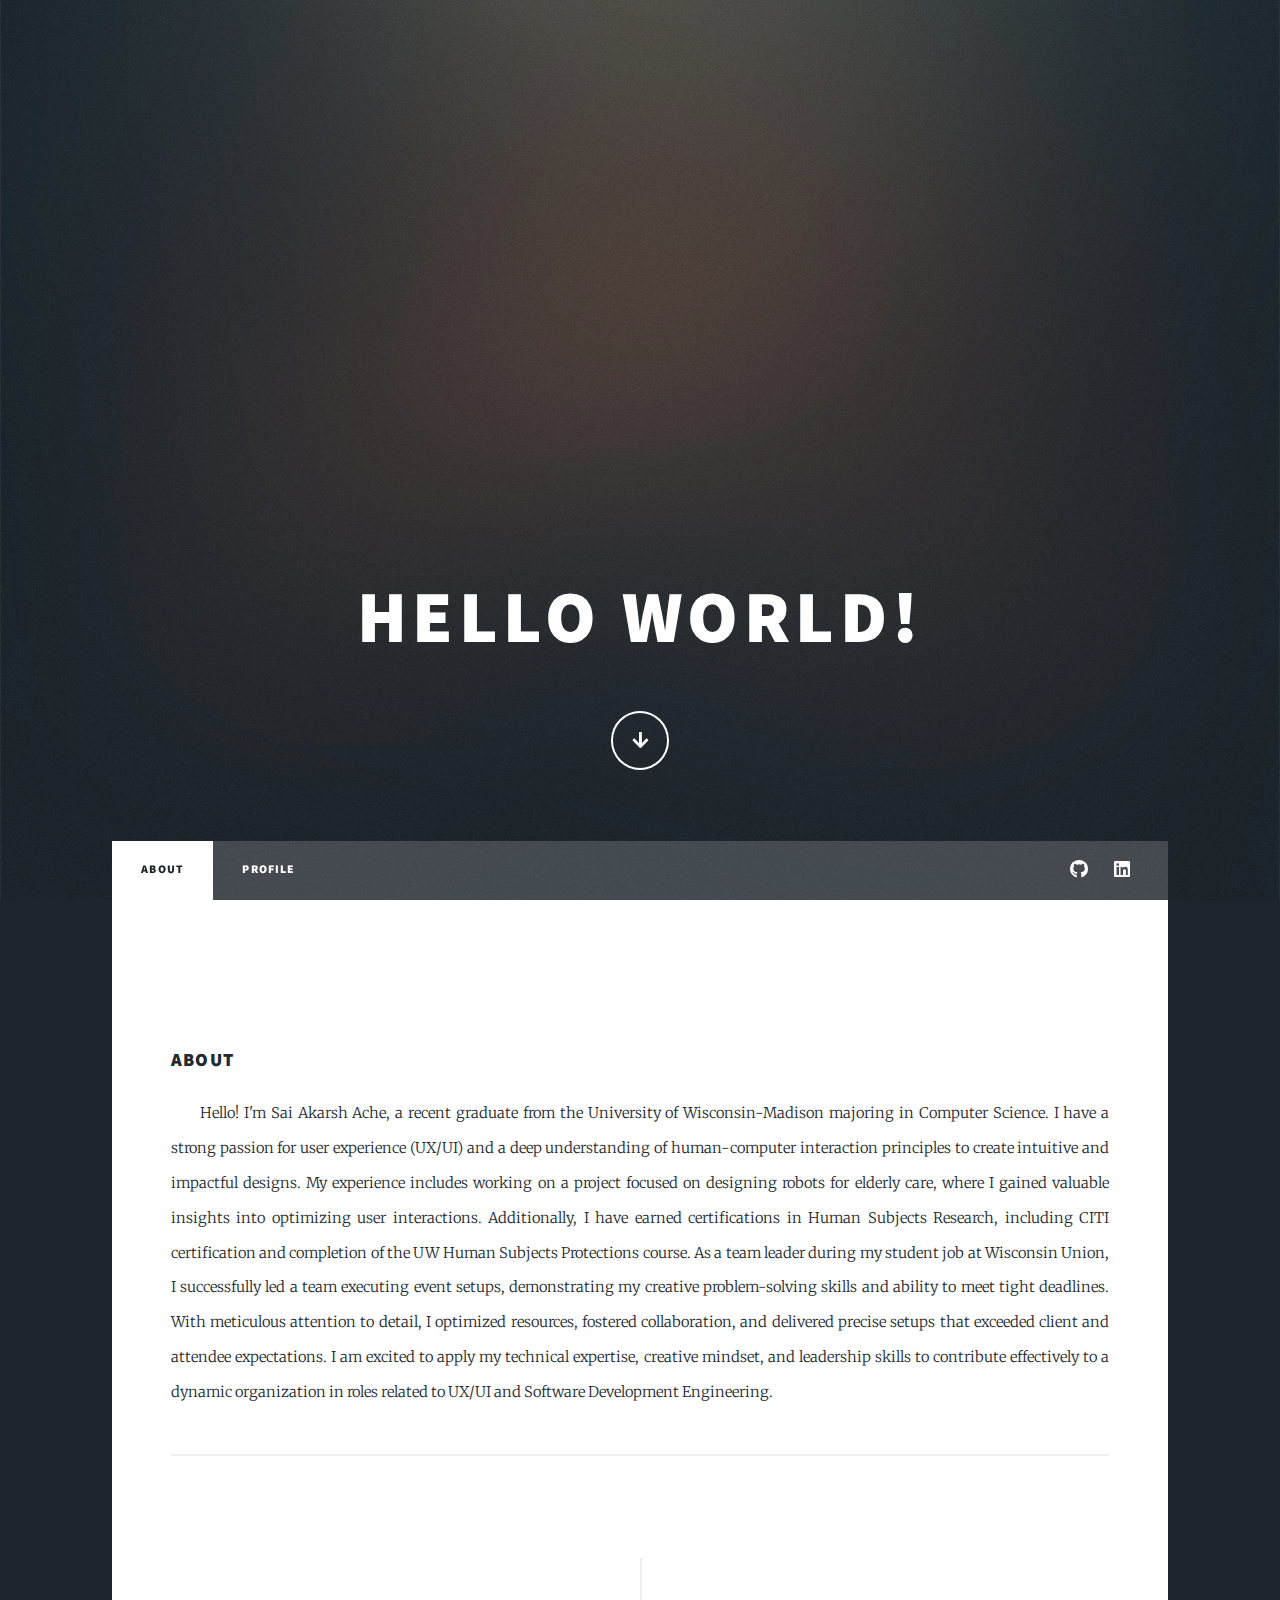
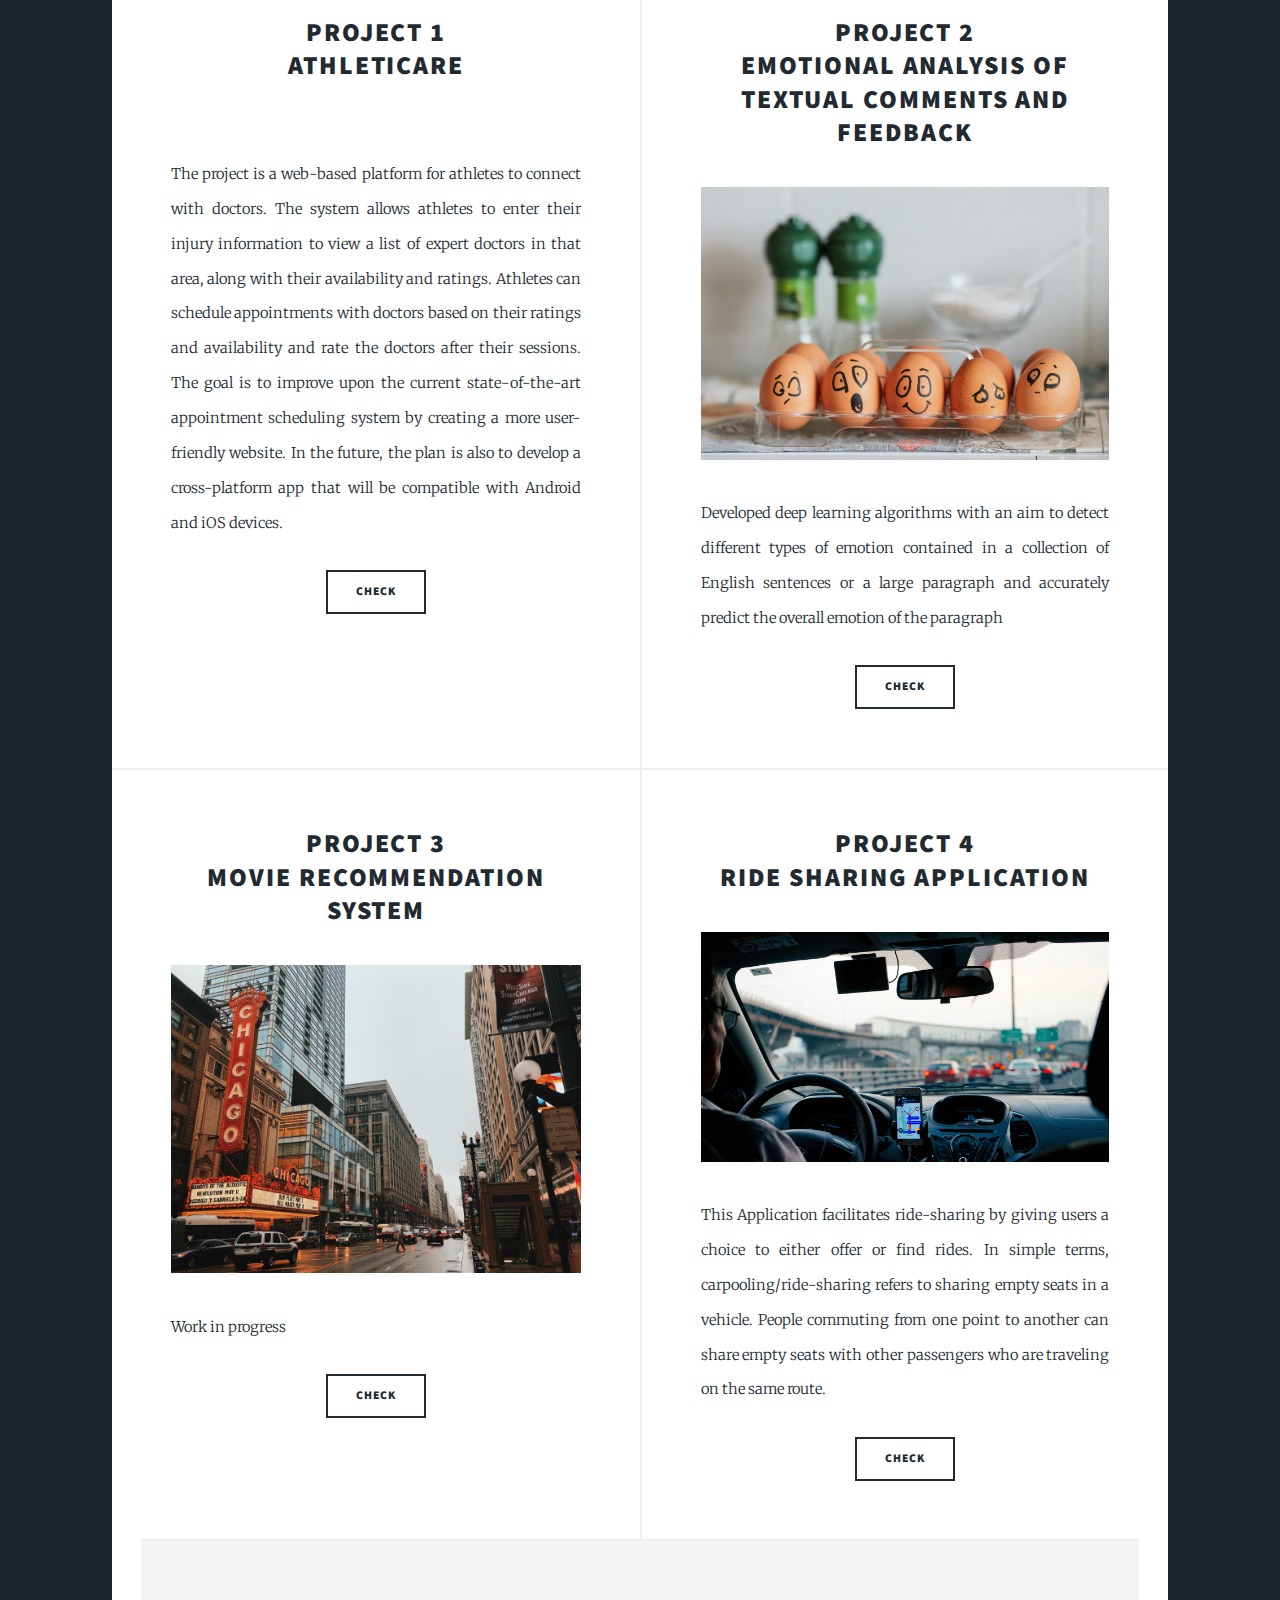
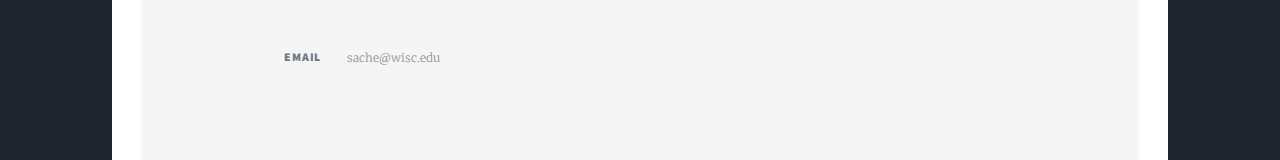
==== index.html @ f1fbe1c5 "Update index.html" ====
<!DOCTYPE HTML>
<html>
	<head>
		<title>SAI AKARSH ACHE</title>
		<meta charset="utf-8" />
		<meta name="viewport" content="width=device-width, initial-scale=1, user-scalable=no" />
		<link rel="stylesheet" href="assets/css/main.css" />
		<noscript><link rel="stylesheet" href="assets/css/noscript.css" /></noscript>
	</head>
	<body class="is-preload">

		<!-- Wrapper -->
		<div id="wrapper" class="fade-in">

			<!-- Intro -->
				<div id="intro">
					<h1>HELLO WORLD!<br /></h1>
					<p></p>
					<ul class="actions">
						<li><a href="#header" class="button icon solid solo fa-arrow-down scrolly">Continue</a></li>
					</ul>
				</div>
				<!-- Nav -->
					<nav id="nav">
						<ul class="links">
							
							<li class="active"><a href="index.html">About</a></li>
							<li><a href="elements.html">Profile</a></li>
						</ul>
						<ul class="icons">
							<li><a href="https://github.com/akarsh27" class="icon brands fa-github"><span class="label">GitHub</span></a></li>
							<li><a href="https://www.linkedin.com/in/sai-akarsh-ache/" class="icon brands fab fa-linkedin"><span class="label">Linkdin</span></a></li>
						</ul>
					</nav>


				<!-- about -->

                <!-- main -->
					<div id="main">

						<!-- Post -->
							<section class="post">
								<header class="major">
								
								</header>
								<h3>ABOUT</h3>
									<p><span class="image left"><img src="images/pic001.jpg" alt="" /></span>Hello! I'm Sai Akarsh Ache, a recent graduate from the University of Wisconsin-Madison majoring in Computer Science. I have a strong passion for user experience (UX/UI) and a deep understanding of human-computer interaction principles to create intuitive and impactful designs. My experience includes working on a project focused on designing robots for elderly care, where I gained valuable insights into optimizing user interactions. Additionally, I have earned certifications in Human Subjects Research, including CITI certification and completion of the UW Human Subjects Protections course. As a team leader during my student job at Wisconsin Union, I successfully led a team executing event setups, demonstrating my creative problem-solving skills and ability to meet tight deadlines. With meticulous attention to detail, I optimized resources, fostered collaboration, and delivered precise setups that exceeded client and attendee expectations. I am excited to apply my technical expertise, creative mindset, and leadership skills to contribute effectively to a dynamic organization in roles related to UX/UI and Software Development Engineering.</p>
									<hr /> 
							</section>

					</div>
					
					<!-- projects -->

				<!-- Main -->
					<div id="main">

							<section class="posts">
								<article class="post ">
									<header>
										<h2><a href="#">Project 1<br />
											ATHLETICARE</a></h2>
									</header>
									<a href="#" class="image fit"><img src="https://images.unsplash.com/photo-1485400031595-976c74cf4e25?ixlib=rb-4.0.3&ixid=MnwxMjA3fDB8MHxwaG90by1wYWdlfHx8fGVufDB8fHx8&auto=format&fit=crop&w=2340&q=80" alt="" /></a>
									<p> 
The project is a web-based platform for athletes to connect with doctors. The system allows athletes to enter their injury information to view a list of expert doctors in that area, along with their availability and ratings. Athletes can schedule appointments with doctors based on their ratings and availability and rate the doctors after their sessions. The goal is to improve upon the current state-of-the-art appointment scheduling system by creating a more user-friendly website. In the future, the plan is also to develop a cross-platform app that will be compatible with Android and iOS devices.</p>
									<ul class="actions special">
										<li><a href="p1_test/test.html" class="button">Check</a></li>
										
								</article>
								
								<article>
									<header>
										
										
									<h2><a href="#">Project 2<br />
											Emotional Analysis of Textual comments and feedback
										</a></h2>
										</header>
										<a href="#" class="image fit"><img src="images/pic18.jpg" alt="" /></a>
										<p>Developed deep learning algorithms with an aim to detect different types of emotion contained in a collection of English sentences or a large paragraph and accurately predict the overall emotion of the paragraph</p>
										<ul class="actions special">
											<li><a href="https://github.com/akarsh27/Emotional-Analysis" class="button">Check</a></li>
										</ul>
									</ul>
								</article>
								<article>
									<header>
									
										<h2><a href="#">Project 3<br />
											Movie Recommendation System
									</a></h2>
									</header>
									<a href="#" class="image fit"><img src="images/pic17.jpg" alt="" /></a>
									<p>Work in progress</p>
									<ul class="actions special">
										<li><a href="https://github.com/akarsh27/Movie_Recommeder_system" class="button">Check</a></li>
										
									</ul>
								</article>
								
								<article>
									<header>
										
										<h2><a href="#">Project 4<br />
										Ride Sharing Application</a></h2>
									</header>
									<a href="#" class="image fit"><img src="images/pic16.jpg" alt="" /></a>
									<p>This Application facilitates ride-sharing by giving users a choice to either offer or find rides. In simple terms, carpooling/ride-sharing refers to sharing empty seats in a vehicle. People commuting from one point to another can share empty seats with other passengers who are traveling on the same route.</p>
									<ul class="actions special">
										<li><a href="https://github.com/akarsh27/Ride-Sharing-Application" class="button">Check</a></li>
									</ul>
								</article>
							</section>
					<footer id="footer">
	
						<section class="split contact">

							
							<section>
								<h3>Email</h3>
								<p>sache@wisc.edu</p>
							</section>
					</footer>

			</div>

		<!-- Scripts -->
			<script src="assets/js/jquery.min.js"></script>
			<script src="assets/js/jquery.scrollex.min.js"></script>
			<script src="assets/js/jquery.scrolly.min.js"></script>
			<script src="assets/js/browser.min.js"></script>
			<script src="assets/js/breakpoints.min.js"></script>
			<script src="assets/js/util.js"></script>
			<script src="assets/js/main.js"></script>

	</body>
</html>
---- assets/css/main.css ----
@import url(fontawesome-all.min.css);
@import url("https://fonts.googleapis.com/css?family=Merriweather:300,700,300italic,700italic|Source+Sans+Pro:900");


html, body, div, span, applet, object,
iframe, h1, h2, h3, h4, h5, h6, p, blockquote,
pre, a, abbr, acronym, address, big, cite,
code, del, dfn, em, img, ins, kbd, q, s, samp,
small, strike, strong, sub, sup, tt, var, b,
u, i, center, dl, dt, dd, ol, ul, li, fieldset,
form, label, legend, table, caption, tbody,
tfoot, thead, tr, th, td, article, aside,
canvas, details, embed, figure, figcaption,
footer, header, hgroup, menu, nav, output, ruby,
section, summary, time, mark, audio, video {
	margin: 0;
	padding: 0;
	border: 0;
	font-size: 100%;
	font: inherit;
	vertical-align: baseline;}

article, aside, details, figcaption, figure,
footer, header, hgroup, menu, nav, section {
	display: block;}

body {
	line-height: 1;
}

ol, ul {
	list-style: none;
}

blockquote, q {
	quotes: none;
}

	blockquote:before, blockquote:after, q:before, q:after {
		content: '';
		content: none;
	}

table {
	border-collapse: collapse;
	border-spacing: 0;
}

body {
	-webkit-text-size-adjust: none;
}

mark {
	background-color: transparent;
	color: inherit;
}

input::-moz-focus-inner {
	border: 0;
	padding: 0;
}

input, select, textarea {
	-moz-appearance: none;
	-webkit-appearance: none;
	-ms-appearance: none;
	appearance: none;
}

/* Basic */

	@-ms-viewport {
		width: device-width;
	}

	body {
		-ms-overflow-style: scrollbar;
	}

	@media screen and (max-width: 480px) {

		html, body {
			min-width: 320px;
		}

	}

	html {
		box-sizing: border-box;
	}

	*, *:before, *:after {
		box-sizing: inherit;
	}

	body {
		background-color: #1e252d;
	}

		body.is-preload *, body.is-preload *:before, body.is-preload *:after {
			-moz-animation: none !important;
			-webkit-animation: none !important;
			-ms-animation: none !important;
			animation: none !important;
			-moz-transition: none !important;
			-webkit-transition: none !important;
			-ms-transition: none !important;
			transition: none !important;
		}

/* Type */

	html {
		font-size: 16pt;
	}

		@media screen and (max-width: 1680px) {

			html {
				font-size: 12pt;
			}

		}

		@media screen and (max-width: 1280px) {

			html {
				font-size: 11pt;
			}

		}

		@media screen and (max-width: 360px) {

			html {
				font-size: 10pt;
			}

		}

	body {
		color: #212931;
	}

	body, input, select, textarea {
		font-family: "Merriweather", Georgia, serif;
		font-weight: 300;
		font-size: 1rem;
		line-height: 2.375;
	}

	a {
		-moz-transition: color 0.2s ease-in-out, background-color 0.2s ease-in-out, border-color 0.2s ease-in-out, box-shadow 0.2s ease-in-out;
		-webkit-transition: color 0.2s ease-in-out, background-color 0.2s ease-in-out, border-color 0.2s ease-in-out, box-shadow 0.2s ease-in-out;
		-ms-transition: color 0.2s ease-in-out, background-color 0.2s ease-in-out, border-color 0.2s ease-in-out, box-shadow 0.2s ease-in-out;
		transition: color 0.2s ease-in-out, background-color 0.2s ease-in-out, border-color 0.2s ease-in-out, box-shadow 0.2s ease-in-out;
		border-bottom: dotted 1px;
		text-decoration: none;
	}

		a:hover {
			border-bottom-color: transparent;
		}

	strong, b {
		font-weight: 600;
	}

	em, i {
		font-style: italic;
	}

	p {
		text-align: justify;
		margin: 0 0 2rem 0;
	}

	h1, h2, h3, h4, h5, h6 {
		font-family: "Source Sans Pro", Helvetica, sans-serif;
		font-weight: 900;
		line-height: 1.5;
		letter-spacing: 0.075em;
		text-transform: uppercase;
		margin: 0 0 1rem 0;
	}

		h1 a, h2 a, h3 a, h4 a, h5 a, h6 a {
			border-bottom: 0;
			color: inherit;
			text-decoration: none;
		}

	h1 {
		font-size: 4rem;
		line-height: 1.1;
		margin: 0 0 2rem 0;
	}

	h2 {
		font-size: 1.75rem;
		line-height: 1.3;
		margin: 0 0 1.5rem 0;
	}

	h3 {
		font-size: 1.25rem;
		margin: 0 0 1.5rem 0;
	}

	h4 {
		font-size: 1rem;
	}

	h5 {
		font-size: 0.9rem;
	}

	h6 {
		font-size: 0.8rem;
	}

	sub {
		font-size: 0.8rem;
		position: relative;
		top: 0.5rem;
	}

	sup {
		font-size: 0.8rem;
		position: relative;
		top: -0.5rem;
	}

	blockquote {
		border-left: solid 4px;
		font-style: italic;
		margin: 0 0 2rem 0;
		padding: 0.5rem 0 0.5rem 2rem;
	}

	code {
		border: solid 2px;
		font-family: "Courier New", monospace;
		font-size: 0.9rem;
		margin: 0 0.25rem;
		padding: 0.25rem 0.65rem;
	}

	pre {
		-webkit-overflow-scrolling: touch;
		font-family: "Courier New", monospace;
		font-size: 0.9rem;
		margin: 0 0 2rem 0;
	}

		pre code {
			display: block;
			line-height: 1.75;
			padding: 1rem 1.5rem;
			overflow-x: auto;
		}

	hr {
		border: 0;
		border-bottom: solid 2px;
		margin: 3rem 0;
	}

		hr.major {
			margin: 5rem 0;
		}

	.align-left {
		text-align: left;
	}

	.align-center {
		text-align: center;
	}

	.align-right {
		text-align: right;
	}

	input, select, textarea {
		color: #212931;
	}

	a {
		color: #212931;
		border-bottom-color: rgba(33, 41, 49, 0.5);
	}

		a:hover {
			border-bottom-color: transparent;
			color: #18bfef !important;
		}

	strong, b {
		color: #212931;
	}

	h1, h2, h3, h4, h5, h6 {
		color: #212931;
	}

	blockquote {
		border-left-color: #eeeeee;
	}

	code {
		background: rgba(220, 220, 220, 0.25);
		border-color: #eeeeee;
	}

	hr {
		border-bottom-color: #eeeeee;
	}

/* Row */

	.row {
		display: flex;
		flex-wrap: wrap;
		box-sizing: border-box;
		align-items: stretch;
	}

		.row > * {
			box-sizing: border-box;
		}

		.row.gtr-uniform > * > :last-child {
			margin-bottom: 0;
		}

		.row.aln-left {
			justify-content: flex-start;
		}

		.row.aln-center {
			justify-content: center;
		}

		.row.aln-right {
			justify-content: flex-end;
		}

		.row.aln-top {
			align-items: flex-start;
		}

		.row.aln-middle {
			align-items: center;
		}

		.row.aln-bottom {
			align-items: flex-end;
		}

		.row > .imp {
			order: -1;
		}

		.row > .col-1 {
			width: 8.33333%;
		}

		.row > .off-1 {
			margin-left: 8.33333%;
		}

		.row > .col-2 {
			width: 16.66667%;
		}

		.row > .off-2 {
			margin-left: 16.66667%;
		}

		.row > .col-3 {
			width: 25%;
		}

		.row > .off-3 {
			margin-left: 25%;
		}

		.row > .col-4 {
			width: 33.33333%;
		}

		.row > .off-4 {
			margin-left: 33.33333%;
		}

		.row > .col-5 {
			width: 41.66667%;
		}

		.row > .off-5 {
			margin-left: 41.66667%;
		}

		.row > .col-6 {
			width: 50%;
		}

		.row > .off-6 {
			margin-left: 50%;
		}

		.row > .col-7 {
			width: 58.33333%;
		}

		.row > .off-7 {
			margin-left: 58.33333%;
		}

		.row > .col-8 {
			width: 66.66667%;
		}

		.row > .off-8 {
			margin-left: 66.66667%;
		}

		.row > .col-9 {
			width: 75%;
		}

		.row > .off-9 {
			margin-left: 75%;
		}

		.row > .col-10 {
			width: 83.33333%;
		}

		.row > .off-10 {
			margin-left: 83.33333%;
		}

		.row > .col-11 {
			width: 91.66667%;
		}

		.row > .off-11 {
			margin-left: 91.66667%;
		}

		.row > .col-12 {
			width: 100%;
		}

		.row > .off-12 {
			margin-left: 100%;
		}

		.row.gtr-0 {
			margin-top: 0;
			margin-left: 0rem;
		}

			.row.gtr-0 > * {
				padding: 0 0 0 0rem;
			}

			.row.gtr-0.gtr-uniform {
				margin-top: 0rem;
			}

				.row.gtr-0.gtr-uniform > * {
					padding-top: 0rem;
				}

		.row.gtr-25 {
			margin-top: 0;
			margin-left: -0.375rem;
		}

			.row.gtr-25 > * {
				padding: 0 0 0 0.375rem;
			}

			.row.gtr-25.gtr-uniform {
				margin-top: -0.375rem;
			}

				.row.gtr-25.gtr-uniform > * {
					padding-top: 0.375rem;
				}

		.row.gtr-50 {
			margin-top: 0;
			margin-left: -0.75rem;
		}

			.row.gtr-50 > * {
				padding: 0 0 0 0.75rem;
			}

			.row.gtr-50.gtr-uniform {
				margin-top: -0.75rem;
			}

				.row.gtr-50.gtr-uniform > * {
					padding-top: 0.75rem;
				}

		.row {
			margin-top: 0;
			margin-left: -1.5rem;
		}

			.row > * {
				padding: 0 0 0 1.5rem;
			}

			.row.gtr-uniform {
				margin-top: -1.5rem;
			}

				.row.gtr-uniform > * {
					padding-top: 1.5rem;
				}

		.row.gtr-150 {
			margin-top: 0;
			margin-left: -2.25rem;
		}

			.row.gtr-150 > * {
				padding: 0 0 0 2.25rem;
			}

			.row.gtr-150.gtr-uniform {
				margin-top: -2.25rem;
			}

				.row.gtr-150.gtr-uniform > * {
					padding-top: 2.25rem;
				}

		.row.gtr-200 {
			margin-top: 0;
			margin-left: -3rem;
		}

			.row.gtr-200 > * {
				padding: 0 0 0 3rem;
			}

			.row.gtr-200.gtr-uniform {
				margin-top: -3rem;
			}

				.row.gtr-200.gtr-uniform > * {
					padding-top: 3rem;
				}

		@media screen and (max-width: 1680px) {

			.row {
				display: flex;
				flex-wrap: wrap;
				box-sizing: border-box;
				align-items: stretch;
			}

				.row > * {
					box-sizing: border-box;
				}

				.row.gtr-uniform > * > :last-child {
					margin-bottom: 0;
				}

				.row.aln-left {
					justify-content: flex-start;
				}

				.row.aln-center {
					justify-content: center;
				}

				.row.aln-right {
					justify-content: flex-end;
				}

				.row.aln-top {
					align-items: flex-start;
				}

				.row.aln-middle {
					align-items: center;
				}

				.row.aln-bottom {
					align-items: flex-end;
				}

				.row > .imp-xlarge {
					order: -1;
				}

				.row > .col-1-xlarge {
					width: 8.33333%;
				}

				.row > .off-1-xlarge {
					margin-left: 8.33333%;
				}

				.row > .col-2-xlarge {
					width: 16.66667%;
				}

				.row > .off-2-xlarge {
					margin-left: 16.66667%;
				}

				.row > .col-3-xlarge {
					width: 25%;
				}

				.row > .off-3-xlarge {
					margin-left: 25%;
				}

				.row > .col-4-xlarge {
					width: 33.33333%;
				}

				.row > .off-4-xlarge {
					margin-left: 33.33333%;
				}

				.row > .col-5-xlarge {
					width: 41.66667%;
				}

				.row > .off-5-xlarge {
					margin-left: 41.66667%;
				}

				.row > .col-6-xlarge {
					width: 50%;
				}

				.row > .off-6-xlarge {
					margin-left: 50%;
				}

				.row > .col-7-xlarge {
					width: 58.33333%;
				}

				.row > .off-7-xlarge {
					margin-left: 58.33333%;
				}

				.row > .col-8-xlarge {
					width: 66.66667%;
				}

				.row > .off-8-xlarge {
					margin-left: 66.66667%;
				}

				.row > .col-9-xlarge {
					width: 75%;
				}

				.row > .off-9-xlarge {
					margin-left: 75%;
				}

				.row > .col-10-xlarge {
					width: 83.33333%;
				}

				.row > .off-10-xlarge {
					margin-left: 83.33333%;
				}

				.row > .col-11-xlarge {
					width: 91.66667%;
				}

				.row > .off-11-xlarge {
					margin-left: 91.66667%;
				}

				.row > .col-12-xlarge {
					width: 100%;
				}

				.row > .off-12-xlarge {
					margin-left: 100%;
				}

				.row.gtr-0 {
					margin-top: 0;
					margin-left: 0rem;
				}

					.row.gtr-0 > * {
						padding: 0 0 0 0rem;
					}

					.row.gtr-0.gtr-uniform {
						margin-top: 0rem;
					}

						.row.gtr-0.gtr-uniform > * {
							padding-top: 0rem;
						}

				.row.gtr-25 {
					margin-top: 0;
					margin-left: -0.375rem;
				}

					.row.gtr-25 > * {
						padding: 0 0 0 0.375rem;
					}

					.row.gtr-25.gtr-uniform {
						margin-top: -0.375rem;
					}

						.row.gtr-25.gtr-uniform > * {
							padding-top: 0.375rem;
						}

				.row.gtr-50 {
					margin-top: 0;
					margin-left: -0.75rem;
				}

					.row.gtr-50 > * {
						padding: 0 0 0 0.75rem;
					}

					.row.gtr-50.gtr-uniform {
						margin-top: -0.75rem;
					}

						.row.gtr-50.gtr-uniform > * {
							padding-top: 0.75rem;
						}

				.row {
					margin-top: 0;
					margin-left: -1.5rem;
				}

					.row > * {
						padding: 0 0 0 1.5rem;
					}

					.row.gtr-uniform {
						margin-top: -1.5rem;
					}

						.row.gtr-uniform > * {
							padding-top: 1.5rem;
						}

				.row.gtr-150 {
					margin-top: 0;
					margin-left: -2.25rem;
				}

					.row.gtr-150 > * {
						padding: 0 0 0 2.25rem;
					}

					.row.gtr-150.gtr-uniform {
						margin-top: -2.25rem;
					}

						.row.gtr-150.gtr-uniform > * {
							padding-top: 2.25rem;
						}

				.row.gtr-200 {
					margin-top: 0;
					margin-left: -3rem;
				}

					.row.gtr-200 > * {
						padding: 0 0 0 3rem;
					}

					.row.gtr-200.gtr-uniform {
						margin-top: -3rem;
					}

						.row.gtr-200.gtr-uniform > * {
							padding-top: 3rem;
						}

		}

		@media screen and (max-width: 1280px) {

			.row {
				display: flex;
				flex-wrap: wrap;
				box-sizing: border-box;
				align-items: stretch;
			}

				.row > * {
					box-sizing: border-box;
				}

				.row.gtr-uniform > * > :last-child {
					margin-bottom: 0;
				}

				.row.aln-left {
					justify-content: flex-start;
				}

				.row.aln-center {
					justify-content: center;
				}

				.row.aln-right {
					justify-content: flex-end;
				}

				.row.aln-top {
					align-items: flex-start;
				}

				.row.aln-middle {
					align-items: center;
				}

				.row.aln-bottom {
					align-items: flex-end;
				}

				.row > .imp-large {
					order: -1;
				}

				.row > .col-1-large {
					width: 8.33333%;
				}

				.row > .off-1-large {
					margin-left: 8.33333%;
				}

				.row > .col-2-large {
					width: 16.66667%;
				}

				.row > .off-2-large {
					margin-left: 16.66667%;
				}

				.row > .col-3-large {
					width: 25%;
				}

				.row > .off-3-large {
					margin-left: 25%;
				}

				.row > .col-4-large {
					width: 33.33333%;
				}

				.row > .off-4-large {
					margin-left: 33.33333%;
				}

				.row > .col-5-large {
					width: 41.66667%;
				}

				.row > .off-5-large {
					margin-left: 41.66667%;
				}

				.row > .col-6-large {
					width: 50%;
				}

				.row > .off-6-large {
					margin-left: 50%;
				}

				.row > .col-7-large {
					width: 58.33333%;
				}

				.row > .off-7-large {
					margin-left: 58.33333%;
				}

				.row > .col-8-large {
					width: 66.66667%;
				}

				.row > .off-8-large {
					margin-left: 66.66667%;
				}

				.row > .col-9-large {
					width: 75%;
				}

				.row > .off-9-large {
					margin-left: 75%;
				}

				.row > .col-10-large {
					width: 83.33333%;
				}

				.row > .off-10-large {
					margin-left: 83.33333%;
				}

				.row > .col-11-large {
					width: 91.66667%;
				}

				.row > .off-11-large {
					margin-left: 91.66667%;
				}

				.row > .col-12-large {
					width: 100%;
				}

				.row > .off-12-large {
					margin-left: 100%;
				}

				.row.gtr-0 {
					margin-top: 0;
					margin-left: 0rem;
				}

					.row.gtr-0 > * {
						padding: 0 0 0 0rem;
					}

					.row.gtr-0.gtr-uniform {
						margin-top: 0rem;
					}

						.row.gtr-0.gtr-uniform > * {
							padding-top: 0rem;
						}

				.row.gtr-25 {
					margin-top: 0;
					margin-left: -0.375rem;
				}

					.row.gtr-25 > * {
						padding: 0 0 0 0.375rem;
					}

					.row.gtr-25.gtr-uniform {
						margin-top: -0.375rem;
					}

						.row.gtr-25.gtr-uniform > * {
							padding-top: 0.375rem;
						}

				.row.gtr-50 {
					margin-top: 0;
					margin-left: -0.75rem;
				}

					.row.gtr-50 > * {
						padding: 0 0 0 0.75rem;
					}

					.row.gtr-50.gtr-uniform {
						margin-top: -0.75rem;
					}

						.row.gtr-50.gtr-uniform > * {
							padding-top: 0.75rem;
						}

				.row {
					margin-top: 0;
					margin-left: -1.5rem;
				}

					.row > * {
						padding: 0 0 0 1.5rem;
					}

					.row.gtr-uniform {
						margin-top: -1.5rem;
					}

						.row.gtr-uniform > * {
							padding-top: 1.5rem;
						}

				.row.gtr-150 {
					margin-top: 0;
					margin-left: -2.25rem;
				}

					.row.gtr-150 > * {
						padding: 0 0 0 2.25rem;
					}

					.row.gtr-150.gtr-uniform {
						margin-top: -2.25rem;
					}

						.row.gtr-150.gtr-uniform > * {
							padding-top: 2.25rem;
						}

				.row.gtr-200 {
					margin-top: 0;
					margin-left: -3rem;
				}

					.row.gtr-200 > * {
						padding: 0 0 0 3rem;
					}

					.row.gtr-200.gtr-uniform {
						margin-top: -3rem;
					}

						.row.gtr-200.gtr-uniform > * {
							padding-top: 3rem;
						}

		}

		@media screen and (max-width: 980px) {

			.row {
				display: flex;
				flex-wrap: wrap;
				box-sizing: border-box;
				align-items: stretch;
			}

				.row > * {
					box-sizing: border-box;
				}

				.row.gtr-uniform > * > :last-child {
					margin-bottom: 0;
				}

				.row.aln-left {
					justify-content: flex-start;
				}

				.row.aln-center {
					justify-content: center;
				}

				.row.aln-right {
					justify-content: flex-end;
				}

				.row.aln-top {
					align-items: flex-start;
				}

				.row.aln-middle {
					align-items: center;
				}

				.row.aln-bottom {
					align-items: flex-end;
				}

				.row > .imp-medium {
					order: -1;
				}

				.row > .col-1-medium {
					width: 8.33333%;
				}

				.row > .off-1-medium {
					margin-left: 8.33333%;
				}

				.row > .col-2-medium {
					width: 16.66667%;
				}

				.row > .off-2-medium {
					margin-left: 16.66667%;
				}

				.row > .col-3-medium {
					width: 25%;
				}

				.row > .off-3-medium {
					margin-left: 25%;
				}

				.row > .col-4-medium {
					width: 33.33333%;
				}

				.row > .off-4-medium {
					margin-left: 33.33333%;
				}

				.row > .col-5-medium {
					width: 41.66667%;
				}

				.row > .off-5-medium {
					margin-left: 41.66667%;
				}

				.row > .col-6-medium {
					width: 50%;
				}

				.row > .off-6-medium {
					margin-left: 50%;
				}

				.row > .col-7-medium {
					width: 58.33333%;
				}

				.row > .off-7-medium {
					margin-left: 58.33333%;
				}

				.row > .col-8-medium {
					width: 66.66667%;
				}

				.row > .off-8-medium {
					margin-left: 66.66667%;
				}

				.row > .col-9-medium {
					width: 75%;
				}

				.row > .off-9-medium {
					margin-left: 75%;
				}

				.row > .col-10-medium {
					width: 83.33333%;
				}

				.row > .off-10-medium {
					margin-left: 83.33333%;
				}

				.row > .col-11-medium {
					width: 91.66667%;
				}

				.row > .off-11-medium {
					margin-left: 91.66667%;
				}

				.row > .col-12-medium {
					width: 100%;
				}

				.row > .off-12-medium {
					margin-left: 100%;
				}

				.row.gtr-0 {
					margin-top: 0;
					margin-left: 0rem;
				}

					.row.gtr-0 > * {
						padding: 0 0 0 0rem;
					}

					.row.gtr-0.gtr-uniform {
						margin-top: 0rem;
					}

						.row.gtr-0.gtr-uniform > * {
							padding-top: 0rem;
						}

				.row.gtr-25 {
					margin-top: 0;
					margin-left: -0.375rem;
				}

					.row.gtr-25 > * {
						padding: 0 0 0 0.375rem;
					}

					.row.gtr-25.gtr-uniform {
						margin-top: -0.375rem;
					}

						.row.gtr-25.gtr-uniform > * {
							padding-top: 0.375rem;
						}

				.row.gtr-50 {
					margin-top: 0;
					margin-left: -0.75rem;
				}

					.row.gtr-50 > * {
						padding: 0 0 0 0.75rem;
					}

					.row.gtr-50.gtr-uniform {
						margin-top: -0.75rem;
					}

						.row.gtr-50.gtr-uniform > * {
							padding-top: 0.75rem;
						}

				.row {
					margin-top: 0;
					margin-left: -1.5rem;
				}

					.row > * {
						padding: 0 0 0 1.5rem;
					}

					.row.gtr-uniform {
						margin-top: -1.5rem;
					}

						.row.gtr-uniform > * {
							padding-top: 1.5rem;
						}

				.row.gtr-150 {
					margin-top: 0;
					margin-left: -2.25rem;
				}

					.row.gtr-150 > * {
						padding: 0 0 0 2.25rem;
					}

					.row.gtr-150.gtr-uniform {
						margin-top: -2.25rem;
					}

						.row.gtr-150.gtr-uniform > * {
							padding-top: 2.25rem;
						}

				.row.gtr-200 {
					margin-top: 0;
					margin-left: -3rem;
				}

					.row.gtr-200 > * {
						padding: 0 0 0 3rem;
					}

					.row.gtr-200.gtr-uniform {
						margin-top: -3rem;
					}

						.row.gtr-200.gtr-uniform > * {
							padding-top: 3rem;
						}

		}

		@media screen and (max-width: 736px) {

			.row {
				display: flex;
				flex-wrap: wrap;
				box-sizing: border-box;
				align-items: stretch;
			}

				.row > * {
					box-sizing: border-box;
				}

				.row.gtr-uniform > * > :last-child {
					margin-bottom: 0;
				}

				.row.aln-left {
					justify-content: flex-start;
				}

				.row.aln-center {
					justify-content: center;
				}

				.row.aln-right {
					justify-content: flex-end;
				}

				.row.aln-top {
					align-items: flex-start;
				}

				.row.aln-middle {
					align-items: center;
				}

				.row.aln-bottom {
					align-items: flex-end;
				}

				.row > .imp-small {
					order: -1;
				}

				.row > .col-1-small {
					width: 8.33333%;
				}

				.row > .off-1-small {
					margin-left: 8.33333%;
				}

				.row > .col-2-small {
					width: 16.66667%;
				}

				.row > .off-2-small {
					margin-left: 16.66667%;
				}

				.row > .col-3-small {
					width: 25%;
				}

				.row > .off-3-small {
					margin-left: 25%;
				}

				.row > .col-4-small {
					width: 33.33333%;
				}

				.row > .off-4-small {
					margin-left: 33.33333%;
				}

				.row > .col-5-small {
					width: 41.66667%;
				}

				.row > .off-5-small {
					margin-left: 41.66667%;
				}

				.row > .col-6-small {
					width: 50%;
				}

				.row > .off-6-small {
					margin-left: 50%;
				}

				.row > .col-7-small {
					width: 58.33333%;
				}

				.row > .off-7-small {
					margin-left: 58.33333%;
				}

				.row > .col-8-small {
					width: 66.66667%;
				}

				.row > .off-8-small {
					margin-left: 66.66667%;
				}

				.row > .col-9-small {
					width: 75%;
				}

				.row > .off-9-small {
					margin-left: 75%;
				}

				.row > .col-10-small {
					width: 83.33333%;
				}

				.row > .off-10-small {
					margin-left: 83.33333%;
				}

				.row > .col-11-small {
					width: 91.66667%;
				}

				.row > .off-11-small {
					margin-left: 91.66667%;
				}

				.row > .col-12-small {
					width: 100%;
				}

				.row > .off-12-small {
					margin-left: 100%;
				}

				.row.gtr-0 {
					margin-top: 0;
					margin-left: 0rem;
				}

					.row.gtr-0 > * {
						padding: 0 0 0 0rem;
					}

					.row.gtr-0.gtr-uniform {
						margin-top: 0rem;
					}

						.row.gtr-0.gtr-uniform > * {
							padding-top: 0rem;
						}

				.row.gtr-25 {
					margin-top: 0;
					margin-left: -0.375rem;
				}

					.row.gtr-25 > * {
						padding: 0 0 0 0.375rem;
					}

					.row.gtr-25.gtr-uniform {
						margin-top: -0.375rem;
					}

						.row.gtr-25.gtr-uniform > * {
							padding-top: 0.375rem;
						}

				.row.gtr-50 {
					margin-top: 0;
					margin-left: -0.75rem;
				}

					.row.gtr-50 > * {
						padding: 0 0 0 0.75rem;
					}

					.row.gtr-50.gtr-uniform {
						margin-top: -0.75rem;
					}

						.row.gtr-50.gtr-uniform > * {
							padding-top: 0.75rem;
						}

				.row {
					margin-top: 0;
					margin-left: -1.5rem;
				}

					.row > * {
						padding: 0 0 0 1.5rem;
					}

					.row.gtr-uniform {
						margin-top: -1.5rem;
					}

						.row.gtr-uniform > * {
							padding-top: 1.5rem;
						}

				.row.gtr-150 {
					margin-top: 0;
					margin-left: -2.25rem;
				}

					.row.gtr-150 > * {
						padding: 0 0 0 2.25rem;
					}

					.row.gtr-150.gtr-uniform {
						margin-top: -2.25rem;
					}

						.row.gtr-150.gtr-uniform > * {
							padding-top: 2.25rem;
						}

				.row.gtr-200 {
					margin-top: 0;
					margin-left: -3rem;
				}

					.row.gtr-200 > * {
						padding: 0 0 0 3rem;
					}

					.row.gtr-200.gtr-uniform {
						margin-top: -3rem;
					}

						.row.gtr-200.gtr-uniform > * {
							padding-top: 3rem;
						}

		}

		@media screen and (max-width: 480px) {

			.row {
				display: flex;
				flex-wrap: wrap;
				box-sizing: border-box;
				align-items: stretch;
			}

				.row > * {
					box-sizing: border-box;
				}

				.row.gtr-uniform > * > :last-child {
					margin-bottom: 0;
				}

				.row.aln-left {
					justify-content: flex-start;
				}

				.row.aln-center {
					justify-content: center;
				}

				.row.aln-right {
					justify-content: flex-end;
				}

				.row.aln-top {
					align-items: flex-start;
				}

				.row.aln-middle {
					align-items: center;
				}

				.row.aln-bottom {
					align-items: flex-end;
				}

				.row > .imp-xsmall {
					order: -1;
				}

				.row > .col-1-xsmall {
					width: 8.33333%;
				}

				.row > .off-1-xsmall {
					margin-left: 8.33333%;
				}

				.row > .col-2-xsmall {
					width: 16.66667%;
				}

				.row > .off-2-xsmall {
					margin-left: 16.66667%;
				}

				.row > .col-3-xsmall {
					width: 25%;
				}

				.row > .off-3-xsmall {
					margin-left: 25%;
				}

				.row > .col-4-xsmall {
					width: 33.33333%;
				}

				.row > .off-4-xsmall {
					margin-left: 33.33333%;
				}

				.row > .col-5-xsmall {
					width: 41.66667%;
				}

				.row > .off-5-xsmall {
					margin-left: 41.66667%;
				}

				.row > .col-6-xsmall {
					width: 50%;
				}

				.row > .off-6-xsmall {
					margin-left: 50%;
				}

				.row > .col-7-xsmall {
					width: 58.33333%;
				}

				.row > .off-7-xsmall {
					margin-left: 58.33333%;
				}

				.row > .col-8-xsmall {
					width: 66.66667%;
				}

				.row > .off-8-xsmall {
					margin-left: 66.66667%;
				}

				.row > .col-9-xsmall {
					width: 75%;
				}

				.row > .off-9-xsmall {
					margin-left: 75%;
				}

				.row > .col-10-xsmall {
					width: 83.33333%;
				}

				.row > .off-10-xsmall {
					margin-left: 83.33333%;
				}

				.row > .col-11-xsmall {
					width: 91.66667%;
				}

				.row > .off-11-xsmall {
					margin-left: 91.66667%;
				}

				.row > .col-12-xsmall {
					width: 100%;
				}

				.row > .off-12-xsmall {
					margin-left: 100%;
				}

				.row.gtr-0 {
					margin-top: 0;
					margin-left: 0rem;
				}

					.row.gtr-0 > * {
						padding: 0 0 0 0rem;
					}

					.row.gtr-0.gtr-uniform {
						margin-top: 0rem;
					}

						.row.gtr-0.gtr-uniform > * {
							padding-top: 0rem;
						}

				.row.gtr-25 {
					margin-top: 0;
					margin-left: -0.375rem;
				}

					.row.gtr-25 > * {
						padding: 0 0 0 0.375rem;
					}

					.row.gtr-25.gtr-uniform {
						margin-top: -0.375rem;
					}

						.row.gtr-25.gtr-uniform > * {
							padding-top: 0.375rem;
						}

				.row.gtr-50 {
					margin-top: 0;
					margin-left: -0.75rem;
				}

					.row.gtr-50 > * {
						padding: 0 0 0 0.75rem;
					}

					.row.gtr-50.gtr-uniform {
						margin-top: -0.75rem;
					}

						.row.gtr-50.gtr-uniform > * {
							padding-top: 0.75rem;
						}

				.row {
					margin-top: 0;
					margin-left: -1.5rem;
				}

					.row > * {
						padding: 0 0 0 1.5rem;
					}

					.row.gtr-uniform {
						margin-top: -1.5rem;
					}

						.row.gtr-uniform > * {
							padding-top: 1.5rem;
						}

				.row.gtr-150 {
					margin-top: 0;
					margin-left: -2.25rem;
				}

					.row.gtr-150 > * {
						padding: 0 0 0 2.25rem;
					}

					.row.gtr-150.gtr-uniform {
						margin-top: -2.25rem;
					}

						.row.gtr-150.gtr-uniform > * {
							padding-top: 2.25rem;
						}

				.row.gtr-200 {
					margin-top: 0;
					margin-left: -3rem;
				}

					.row.gtr-200 > * {
						padding: 0 0 0 3rem;
					}

					.row.gtr-200.gtr-uniform {
						margin-top: -3rem;
					}

						.row.gtr-200.gtr-uniform > * {
							padding-top: 3rem;
						}

		}

		@media screen and (max-width: 360px) {

			.row {
				display: flex;
				flex-wrap: wrap;
				box-sizing: border-box;
				align-items: stretch;
			}

				.row > * {
					box-sizing: border-box;
				}

				.row.gtr-uniform > * > :last-child {
					margin-bottom: 0;
				}

				.row.aln-left {
					justify-content: flex-start;
				}

				.row.aln-center {
					justify-content: center;
				}

				.row.aln-right {
					justify-content: flex-end;
				}

				.row.aln-top {
					align-items: flex-start;
				}

				.row.aln-middle {
					align-items: center;
				}

				.row.aln-bottom {
					align-items: flex-end;
				}

				.row > .imp-xxsmall {
					order: -1;
				}

				.row > .col-1-xxsmall {
					width: 8.33333%;
				}

				.row > .off-1-xxsmall {
					margin-left: 8.33333%;
				}

				.row > .col-2-xxsmall {
					width: 16.66667%;
				}

				.row > .off-2-xxsmall {
					margin-left: 16.66667%;
				}

				.row > .col-3-xxsmall {
					width: 25%;
				}

				.row > .off-3-xxsmall {
					margin-left: 25%;
				}

				.row > .col-4-xxsmall {
					width: 33.33333%;
				}

				.row > .off-4-xxsmall {
					margin-left: 33.33333%;
				}

				.row > .col-5-xxsmall {
					width: 41.66667%;
				}

				.row > .off-5-xxsmall {
					margin-left: 41.66667%;
				}

				.row > .col-6-xxsmall {
					width: 50%;
				}

				.row > .off-6-xxsmall {
					margin-left: 50%;
				}

				.row > .col-7-xxsmall {
					width: 58.33333%;
				}

				.row > .off-7-xxsmall {
					margin-left: 58.33333%;
				}

				.row > .col-8-xxsmall {
					width: 66.66667%;
				}

				.row > .off-8-xxsmall {
					margin-left: 66.66667%;
				}

				.row > .col-9-xxsmall {
					width: 75%;
				}

				.row > .off-9-xxsmall {
					margin-left: 75%;
				}

				.row > .col-10-xxsmall {
					width: 83.33333%;
				}

				.row > .off-10-xxsmall {
					margin-left: 83.33333%;
				}

				.row > .col-11-xxsmall {
					width: 91.66667%;
				}

				.row > .off-11-xxsmall {
					margin-left: 91.66667%;
				}

				.row > .col-12-xxsmall {
					width: 100%;
				}

				.row > .off-12-xxsmall {
					margin-left: 100%;
				}

				.row.gtr-0 {
					margin-top: 0;
					margin-left: 0rem;
				}

					.row.gtr-0 > * {
						padding: 0 0 0 0rem;
					}

					.row.gtr-0.gtr-uniform {
						margin-top: 0rem;
					}

						.row.gtr-0.gtr-uniform > * {
							padding-top: 0rem;
						}

				.row.gtr-25 {
					margin-top: 0;
					margin-left: -0.375rem;
				}

					.row.gtr-25 > * {
						padding: 0 0 0 0.375rem;
					}

					.row.gtr-25.gtr-uniform {
						margin-top: -0.375rem;
					}

						.row.gtr-25.gtr-uniform > * {
							padding-top: 0.375rem;
						}

				.row.gtr-50 {
					margin-top: 0;
					margin-left: -0.75rem;
				}

					.row.gtr-50 > * {
						padding: 0 0 0 0.75rem;
					}

					.row.gtr-50.gtr-uniform {
						margin-top: -0.75rem;
					}

						.row.gtr-50.gtr-uniform > * {
							padding-top: 0.75rem;
						}

				.row {
					margin-top: 0;
					margin-left: -1.5rem;
				}

					.row > * {
						padding: 0 0 0 1.5rem;
					}

					.row.gtr-uniform {
						margin-top: -1.5rem;
					}

						.row.gtr-uniform > * {
							padding-top: 1.5rem;
						}

				.row.gtr-150 {
					margin-top: 0;
					margin-left: -2.25rem;
				}

					.row.gtr-150 > * {
						padding: 0 0 0 2.25rem;
					}

					.row.gtr-150.gtr-uniform {
						margin-top: -2.25rem;
					}

						.row.gtr-150.gtr-uniform > * {
							padding-top: 2.25rem;
						}

				.row.gtr-200 {
					margin-top: 0;
					margin-left: -3rem;
				}

					.row.gtr-200 > * {
						padding: 0 0 0 3rem;
					}

					.row.gtr-200.gtr-uniform {
						margin-top: -3rem;
					}

						.row.gtr-200.gtr-uniform > * {
							padding-top: 3rem;
						}

		}

/* Button */

	input[type="submit"],
	input[type="reset"],
	input[type="button"],
	button,
	.button {
		-moz-appearance: none;
		-webkit-appearance: none;
		-ms-appearance: none;
		appearance: none;
		-moz-transition: background-color 0.2s ease-in-out, box-shadow 0.2s ease-in-out, color 0.2s ease-in-out;
		-webkit-transition: background-color 0.2s ease-in-out, box-shadow 0.2s ease-in-out, color 0.2s ease-in-out;
		-ms-transition: background-color 0.2s ease-in-out, box-shadow 0.2s ease-in-out, color 0.2s ease-in-out;
		transition: background-color 0.2s ease-in-out, box-shadow 0.2s ease-in-out, color 0.2s ease-in-out;
		border: 0;
		border-radius: 0;
		cursor: pointer;
		display: inline-block;
		font-family: "Source Sans Pro", Helvetica, sans-serif;
		font-size: 0.8rem;
		font-weight: 900;
		letter-spacing: 0.075em;
		height: 3rem;
		line-height: 3rem;
		padding: 0 2rem;
		text-align: center;
		text-decoration: none;
		text-transform: uppercase;
		white-space: nowrap;
	}

		input[type="submit"].icon:before,
		input[type="reset"].icon:before,
		input[type="button"].icon:before,
		button.icon:before,
		.button.icon:before {
			margin-right: 0.5rem;
		}

		input[type="submit"].icon.solo,
		input[type="reset"].icon.solo,
		input[type="button"].icon.solo,
		button.icon.solo,
		.button.icon.solo {
			position: relative;
			width: 4rem;
			height: 4rem;
			line-height: 4rem;
			border-radius: 4rem;
			text-indent: 4rem;
			overflow: hidden;
			padding: 0;
			white-space: nowrap;
		}

			input[type="submit"].icon.solo:before,
			input[type="reset"].icon.solo:before,
			input[type="button"].icon.solo:before,
			button.icon.solo:before,
			.button.icon.solo:before {
				position: absolute;
				display: block;
				top: 0;
				left: 0;
				width: inherit;
				height: inherit;
				line-height: inherit;
				font-size: 1.25rem;
				margin-right: 0;
				text-align: center;
				text-indent: 0;
			}

		input[type="submit"].fit,
		input[type="reset"].fit,
		input[type="button"].fit,
		button.fit,
		.button.fit {
			width: 100%;
		}

		input[type="submit"].small,
		input[type="reset"].small,
		input[type="button"].small,
		button.small,
		.button.small {
			font-size: 0.7rem;
			height: 2.5rem;
			line-height: 2.5rem;
			padding: 0 1.5rem;
		}

		input[type="submit"].large,
		input[type="reset"].large,
		input[type="button"].large,
		button.large,
		.button.large {
			font-size: 0.9rem;
			height: 3.5rem;
			line-height: 3.5rem;
			padding: 0 2.75rem;
		}

		@media screen and (max-width: 980px) {

			input[type="submit"],
			input[type="reset"],
			input[type="button"],
			button,
			.button {
				font-size: 0.9rem;
				height: 3.25rem;
				line-height: 3.25rem;
			}

				input[type="submit"].large,
				input[type="reset"].large,
				input[type="button"].large,
				button.large,
				.button.large {
					font-size: 1rem;
					height: 3.75rem;
					line-height: 3.75rem;
				}

		}

		input[type="submit"].disabled, input[type="submit"]:disabled,
		input[type="reset"].disabled,
		input[type="reset"]:disabled,
		input[type="button"].disabled,
		input[type="button"]:disabled,
		button.disabled,
		button:disabled,
		.button.disabled,
		.button:disabled {
			pointer-events: none;
			opacity: 0.25;
		}

	input[type="submit"],
	input[type="reset"],
	input[type="button"],
	button,
	.button {
		background-color: transparent;
		box-shadow: inset 0 0 0 2px #212931;
		color: #212931 !important;
	}

		input[type="submit"]:hover,
		input[type="reset"]:hover,
		input[type="button"]:hover,
		button:hover,
		.button:hover {
			box-shadow: inset 0 0 0 2px #18bfef;
			color: #18bfef !important;
		}

		input[type="submit"].primary,
		input[type="reset"].primary,
		input[type="button"].primary,
		button.primary,
		.button.primary {
			background-color: #212931;
			box-shadow: none;
			color: #ffffff !important;
		}

			input[type="submit"].primary:hover,
			input[type="reset"].primary:hover,
			input[type="button"].primary:hover,
			button.primary:hover,
			.button.primary:hover {
				background-color: #18bfef;
			}

/* Form */

	form {
		margin: 0 0 2rem 0;
	}

		form > :last-child {
			margin-bottom: 0;
		}

		form > .fields {
			display: -moz-flex;
			display: -webkit-flex;
			display: -ms-flex;
			display: flex;
			-moz-flex-wrap: wrap;
			-webkit-flex-wrap: wrap;
			-ms-flex-wrap: wrap;
			flex-wrap: wrap;
			width: calc(100% + 3rem);
			margin: -1.5rem 0 2rem -1.5rem;
		}

			form > .fields > .field {
				-moz-flex-grow: 0;
				-webkit-flex-grow: 0;
				-ms-flex-grow: 0;
				flex-grow: 0;
				-moz-flex-shrink: 0;
				-webkit-flex-shrink: 0;
				-ms-flex-shrink: 0;
				flex-shrink: 0;
				padding: 1.5rem 0 0 1.5rem;
				width: calc(100% - 1.5rem);
			}

				form > .fields > .field.half {
					width: calc(50% - 0.75rem);
				}

				form > .fields > .field.third {
					width: calc(100%/3 - 0.5rem);
				}

				form > .fields > .field.quarter {
					width: calc(25% - 0.375rem);
				}

		@media screen and (max-width: 480px) {

			form > .fields {
				width: calc(100% + 3rem);
				margin: -1.5rem 0 2rem -1.5rem;
			}

				form > .fields > .field {
					padding: 1.5rem 0 0 1.5rem;
					width: calc(100% - 1.5rem);
				}

					form > .fields > .field.half {
						width: calc(100% - 1.5rem);
					}

					form > .fields > .field.third {
						width: calc(100% - 1.5rem);
					}

					form > .fields > .field.quarter {
						width: calc(100% - 1.5rem);
					}

		}

	label {
		display: block;
		font-family: "Source Sans Pro", Helvetica, sans-serif;
		font-weight: 900;
		line-height: 1.5;
		letter-spacing: 0.075em;
		font-size: 0.8rem;
		text-transform: uppercase;
		margin: 0 0 0.75rem 0;
	}

		@media screen and (max-width: 980px) {

			label {
				font-size: 0.9rem;
			}

		}

	input[type="text"],
	input[type="password"],
	input[type="email"],
	select,
	textarea {
		-moz-appearance: none;
		-webkit-appearance: none;
		-ms-appearance: none;
		appearance: none;
		background: transparent;
		border-radius: 0;
		border: solid 2px;
		color: inherit;
		display: block;
		outline: 0;
		padding: 0 1rem;
		text-decoration: none;
		width: 100%;
	}

		input[type="text"]:invalid,
		input[type="password"]:invalid,
		input[type="email"]:invalid,
		select:invalid,
		textarea:invalid {
			box-shadow: none;
		}

	select {
		background-size: 1.25rem;
		background-repeat: no-repeat;
		background-position: calc(100% - 1rem) center;
		height: 3rem;
		padding-right: 3rem;
		text-overflow: ellipsis;
	}

		select:focus::-ms-value {
			background-color: transparent;
		}

		select::-ms-expand {
			display: none;
		}

	input[type="text"],
	input[type="password"],
	input[type="email"],
	select {
		height: 3rem;
	}

	textarea {
		padding: 0.75rem 1rem;
	}

	input[type="checkbox"],
	input[type="radio"] {
		-moz-appearance: none;
		-webkit-appearance: none;
		-ms-appearance: none;
		appearance: none;
		display: block;
		float: left;
		margin-right: -2rem;
		opacity: 0;
		width: 1rem;
		z-index: -1;
	}

		input[type="checkbox"] + label,
		input[type="radio"] + label {
			text-decoration: none;
			cursor: pointer;
			display: inline-block;
			font-size: 1rem;
			letter-spacing: 0;
			font-family: "Merriweather", Georgia, serif;
			text-transform: none;
			font-weight: 300;
			padding-left: 2.8rem;
			padding-right: 1rem;
			position: relative;
		}

			input[type="checkbox"] + label:before,
			input[type="radio"] + label:before {
				-moz-osx-font-smoothing: grayscale;
				-webkit-font-smoothing: antialiased;
				display: inline-block;
				font-style: normal;
				font-variant: normal;
				text-rendering: auto;
				line-height: 1;
				text-transform: none !important;
				font-family: 'Font Awesome 5 Free';
				font-weight: 900;
			}

			input[type="checkbox"] + label:before,
			input[type="radio"] + label:before {
				border-radius: 0;
				border: solid 2px;
				content: '';
				display: inline-block;
				font-size: 0.8rem;
				height: 1.8rem;
				left: 0;
				line-height: 1.65rem;
				position: absolute;
				text-align: center;
				top: -0.125rem;
				width: 1.8rem;
			}

		input[type="checkbox"]:checked + label:before,
		input[type="radio"]:checked + label:before {
			content: '\f00c';
		}

	input[type="checkbox"] + label:before {
		border-radius: 0;
	}

	input[type="radio"] + label:before {
		border-radius: 100%;
	}

	::-webkit-input-placeholder {
		opacity: 1.0;
	}

	:-moz-placeholder {
		opacity: 1.0;
	}

	::-moz-placeholder {
		opacity: 1.0;
	}

	:-ms-input-placeholder {
		opacity: 1.0;
	}

	label {
		color: #212931;
	}

	input[type="text"],
	input[type="password"],
	input[type="email"],
	select,
	textarea {
		border-color: #eeeeee;
	}

		input[type="text"]:focus,
		input[type="password"]:focus,
		input[type="email"]:focus,
		select:focus,
		textarea:focus {
			border-color: #18bfef;
		}

	select {
		background-image: url("data:image/svg+xml;charset=utf8,%3Csvg xmlns='http://www.w3.org/2000/svg' width='40' height='40' preserveAspectRatio='none' viewBox='0 0 40 40'%3E%3Cpath d='M9.4,12.3l10.4,10.4l10.4-10.4c0.2-0.2,0.5-0.4,0.9-0.4c0.3,0,0.6,0.1,0.9,0.4l3.3,3.3c0.2,0.2,0.4,0.5,0.4,0.9 c0,0.4-0.1,0.6-0.4,0.9L20.7,31.9c-0.2,0.2-0.5,0.4-0.9,0.4c-0.3,0-0.6-0.1-0.9-0.4L4.3,17.3c-0.2-0.2-0.4-0.5-0.4-0.9 c0-0.4,0.1-0.6,0.4-0.9l3.3-3.3c0.2-0.2,0.5-0.4,0.9-0.4S9.1,12.1,9.4,12.3z' fill='%23eeeeee' /%3E%3C/svg%3E");
	}

		select option {
			background-color: #ffffff;
			color: #212931;
		}

	.select-wrapper:before {
		color: #eeeeee;
	}

	input[type="checkbox"] + label,
	input[type="radio"] + label {
		color: #212931;
	}

		input[type="checkbox"] + label:before,
		input[type="radio"] + label:before {
			border-color: #eeeeee;
		}

	input[type="checkbox"]:checked + label:before,
	input[type="radio"]:checked + label:before {
		background-color: #212931;
		border-color: #212931;
		color: #ffffff;
	}

	input[type="checkbox"]:focus + label:before,
	input[type="radio"]:focus + label:before {
		border-color: #18bfef;
	}

	::-webkit-input-placeholder {
		color: #909498 !important;
	}

	:-moz-placeholder {
		color: #909498 !important;
	}

	::-moz-placeholder {
		color: #909498 !important;
	}

	:-ms-input-placeholder {
		color: #909498 !important;
	}

	.formerize-placeholder {
		color: #909498 !important;
	}

/* Icon */

	.icon {
		text-decoration: none;
		border-bottom: none;
		position: relative;
	}

		.icon:before {
			-moz-osx-font-smoothing: grayscale;
			-webkit-font-smoothing: antialiased;
			display: inline-block;
			font-style: normal;
			font-variant: normal;
			text-rendering: auto;
			line-height: 1;
			text-transform: none !important;
			font-family: 'Font Awesome 5 Free';
			font-weight: 400;
		}

		.icon > .label {
			display: none;
		}

		.icon:before {
			line-height: inherit;
		}

		.icon.solid:before {
			font-weight: 900;
		}

		.icon.brands:before {
			font-family: 'Font Awesome 5 Brands';
		}

/* Image */

	.image {
		border: 0;
		display: inline-block;
		position: relative;
	}

		.image img {
			display: block;
		}

		.image.left, .image.right {
			max-width: 40%;
		}

			.image.left img, .image.right img {
				width: 100%;
			}

		.image.left {
			float: left;
			margin: 0 2rem 2rem 0;
			top: 0.75rem;
		}

		.image.right {
			float: right;
			margin: 0 0 2rem 2rem;
			top: 0.75rem;
		}

		.image.fit {
			display: block;
			margin: 2.5rem 0;
			width: 100%;
		}

			.image.fit:first-child {
				margin-top: 0;
			}

			.image.fit img {
				width: 100%;
			}

		.image.main {
			display: block;
			margin: 4rem 0;
			width: 100%;
		}

			.image.main:first-child {
				margin-top: 0;
			}

			.image.main img {
				width: 100%;
			}

		@media screen and (max-width: 736px) {

			.image.fit {
				margin: 2rem 0;
			}

			.image.main {
				margin: 2rem 0;
			}

		}

	a.image {
		overflow: hidden;
	}

		a.image img {
			-moz-transition: -moz-transform 0.2s ease-out;
			-webkit-transition: -webkit-transform 0.2s ease-out;
			-ms-transition: -ms-transform 0.2s ease-out;
			transition: transform 0.2s ease-out;
		}

		a.image:hover img {
			-moz-transform: scale(1.05);
			-webkit-transform: scale(1.05);
			-ms-transform: scale(1.05);
			transform: scale(1.05);
		}

/* Actions */

	ul.actions {
		display: -moz-flex;
		display: -webkit-flex;
		display: -ms-flex;
		display: flex;
		cursor: default;
		list-style: none;
		margin-left: -1rem;
		padding-left: 0;
	}

		ul.actions li {
			padding: 0 0 0 1rem;
			vertical-align: middle;
		}

		ul.actions.special {
			-moz-justify-content: center;
			-webkit-justify-content: center;
			-ms-justify-content: center;
			justify-content: center;
			width: 100%;
			margin-left: 0;
		}

			ul.actions.special li:first-child {
				padding-left: 0;
			}

		ul.actions.stacked {
			-moz-flex-direction: column;
			-webkit-flex-direction: column;
			-ms-flex-direction: column;
			flex-direction: column;
			margin-left: 0;
		}

			ul.actions.stacked li {
				padding: 1.3rem 0 0 0;
			}

				ul.actions.stacked li:first-child {
					padding-top: 0;
				}

		ul.actions.fit {
			width: calc(100% + 1rem);
		}

			ul.actions.fit li {
				-moz-flex-grow: 1;
				-webkit-flex-grow: 1;
				-ms-flex-grow: 1;
				flex-grow: 1;
				-moz-flex-shrink: 1;
				-webkit-flex-shrink: 1;
				-ms-flex-shrink: 1;
				flex-shrink: 1;
				width: 100%;
			}

				ul.actions.fit li > * {
					width: 100%;
				}

			ul.actions.fit.stacked {
				width: 100%;
			}

		@media screen and (max-width: 480px) {

			ul.actions:not(.fixed) {
				-moz-flex-direction: column;
				-webkit-flex-direction: column;
				-ms-flex-direction: column;
				flex-direction: column;
				margin-left: 0;
				width: 100% !important;
			}

				ul.actions:not(.fixed) li {
					-moz-flex-grow: 1;
					-webkit-flex-grow: 1;
					-ms-flex-grow: 1;
					flex-grow: 1;
					-moz-flex-shrink: 1;
					-webkit-flex-shrink: 1;
					-ms-flex-shrink: 1;
					flex-shrink: 1;
					padding: 1rem 0 0 0;
					text-align: center;
					width: 100%;
				}

					ul.actions:not(.fixed) li > * {
						width: 100%;
					}

					ul.actions:not(.fixed) li:first-child {
						padding-top: 0;
					}

					ul.actions:not(.fixed) li input[type="submit"],
					ul.actions:not(.fixed) li input[type="reset"],
					ul.actions:not(.fixed) li input[type="button"],
					ul.actions:not(.fixed) li button,
					ul.actions:not(.fixed) li .button {
						width: 100%;
					}

						ul.actions:not(.fixed) li input[type="submit"].icon:before,
						ul.actions:not(.fixed) li input[type="reset"].icon:before,
						ul.actions:not(.fixed) li input[type="button"].icon:before,
						ul.actions:not(.fixed) li button.icon:before,
						ul.actions:not(.fixed) li .button.icon:before {
							margin-left: -0.5rem;
						}

		}

/* Icons */

	ul.icons {
		cursor: default;
		list-style: none;
		padding-left: 0;
	}

		ul.icons li {
			display: inline-block;
			padding: 0 0.5rem 0 0;
			vertical-align: middle;
		}

			ul.icons li:last-child {
				padding-right: 0;
			}

			ul.icons li .icon:before {
				width: 2.25rem;
				height: 2.25rem;
				line-height: 2.25rem;
				display: inline-block;
				text-align: center;
				border-radius: 100%;
				font-size: 1.25rem;
			}

		ul.icons.alt li .icon:before {
			-moz-transition: color 0.2s ease-in-out, background-color 0.2s ease-in-out, border-color 0.2s ease-in-out, box-shadow 0.2s ease-in-out;
			-webkit-transition: color 0.2s ease-in-out, background-color 0.2s ease-in-out, border-color 0.2s ease-in-out, box-shadow 0.2s ease-in-out;
			-ms-transition: color 0.2s ease-in-out, background-color 0.2s ease-in-out, border-color 0.2s ease-in-out, box-shadow 0.2s ease-in-out;
			transition: color 0.2s ease-in-out, background-color 0.2s ease-in-out, border-color 0.2s ease-in-out, box-shadow 0.2s ease-in-out;
			font-size: 1rem;
		}

/* List */

	ol {
		list-style: decimal;
		margin: 0 0 2rem 0;
		padding-left: 1.25rem;
	}

		ol li {
			padding-left: 0.25rem;
		}

	ul {
		list-style: disc;
		margin: 0 0 2rem 0;
		padding-left: 1rem;
	}

		ul li {
			padding-left: 0.5rem;
		}

		ul.divided {
			list-style: none;
			padding-left: 0;
		}

			ul.divided li {
				border-top: solid 1px;
				padding: 0.5rem 0;
			}

				ul.divided li:first-child {
					border-top: 0;
					padding-top: 0;
				}

	dl {
		margin: 0 0 2rem 0;
	}

		dl dt {
			display: block;
			font-weight: 600;
			margin: 0 0 1rem 0;
		}

		dl dd {
			margin-left: 2rem;
		}

	ul.divided li {
		border-top-color: #eeeeee;
	}

	ul.icons li a.icon:hover:before {
		color: #18bfef;
	}

	ul.icons.alt li .icon:before {
		box-shadow: inset 0 0 0 2px #eeeeee;
	}

	ul.icons.alt li a.icon:hover:before {
		box-shadow: inset 0 0 0 2px #18bfef;
	}

/* Section/Article */

	section.special, article.special {
		text-align: center;
	}

	header {
		cursor: default;
	}

		header > .date {
			display: block;
			font-size: 0.8rem;
			height: 1;
			margin: 0 0 1rem 0;
			position: relative;
		}

		header > p {
			font-style: italic;
		}

		header > h1 + p {
			font-size: 1.1rem;
			margin-top: -0.5rem;
			line-height: 2;
		}

		header > h2 + p {
			font-size: 1rem;
			margin-top: -0.75rem;
		}

		header > h3 + p {
			font-size: 0.9rem;
			margin-top: -0.75rem;
		}

		header > h4 + p {
			font-size: 0.8rem;
			margin-top: -0.75rem;
		}

		header.major {
			margin: 0 0 4rem 0;
			text-align: center;
		}

			header.major > :last-child {
				margin-bottom: 0;
			}

			header.major > p {
				margin-top: 0;
				text-align: center;
			}

			header.major > .date {
				font-size: 1rem;
				margin: 0 0 4rem 0;
			}

				header.major > .date:before, header.major > .date:after {
					content: '';
					display: block;
					position: absolute;
					top: 50%;
					width: calc(50% - 6rem);
					border-top: solid 2px;
				}

				header.major > .date:before {
					left: 0;
				}

				header.major > .date:after {
					right: 0;
				}

		@media screen and (max-width: 980px) {

			header br {
				display: none;
			}

		}

		@media screen and (max-width: 736px) {

			header.major {
				margin: 0 0 2rem 0;
			}

		}

	header.major .date:before, header.major .date:after {
		border-top-color: #eeeeee;
	}

/* Table */

	.table-wrapper {
		-webkit-overflow-scrolling: touch;
		overflow-x: auto;
	}

	table {
		margin: 0 0 2rem 0;
		width: 100%;
	}

		table tbody tr {
			border: solid 1px;
			border-left: 0;
			border-right: 0;
		}

		table td {
			padding: 0.75rem 0.75rem;
		}

		table th {
			font-family: "Source Sans Pro", Helvetica, sans-serif;
			font-size: 0.8rem;
			font-weight: 900;
			letter-spacing: 0.075em;
			line-height: 1.5;
			padding: 0 0.75rem 0.75rem 0.75rem;
			text-align: left;
			text-transform: uppercase;
		}

			@media screen and (max-width: 980px) {

				table th {
					font-size: 0.9rem;
				}

			}

		table thead {
			border-bottom: solid 2px;
		}

		table tfoot {
			border-top: solid 2px;
		}

		table.alt {
			border-collapse: separate;
		}

			table.alt tbody tr td {
				border: solid 1px;
				border-left-width: 0;
				border-top-width: 0;
			}

				table.alt tbody tr td:first-child {
					border-left-width: 1px;
				}

			table.alt tbody tr:first-child td {
				border-top-width: 1px;
			}

			table.alt thead {
				border-bottom: 0;
			}

			table.alt tfoot {
				border-top: 0;
			}

	table tbody tr {
		border-color: #eeeeee;
	}

		table tbody tr:nth-child(2n + 1) {
			background-color: rgba(220, 220, 220, 0.25);
		}

	table th {
		color: #212931;
	}

	table thead {
		border-bottom-color: #eeeeee;
	}

	table tfoot {
		border-top-color: #eeeeee;
	}

	table.alt tbody tr td {
		border-color: #eeeeee;
	}

/* Pagination */

	.pagination {
		display: -moz-inline-flex;
		display: -webkit-inline-flex;
		display: -ms-inline-flex;
		display: inline-flex;
		-moz-user-select: none;
		-webkit-user-select: none;
		-ms-user-select: none;
		user-select: none;
		cursor: default;
		list-style: none;
		margin: 0 0 2rem 2px;
		padding: 0;
	}

		.pagination a, .pagination span {
			-moz-transition: background-color 0.2s ease-in-out, border-color 0.2s ease-in-out, box-shadow 0.2s ease-in-out, color 0.2s ease-in-out;
			-webkit-transition: background-color 0.2s ease-in-out, border-color 0.2s ease-in-out, box-shadow 0.2s ease-in-out, color 0.2s ease-in-out;
			-ms-transition: background-color 0.2s ease-in-out, border-color 0.2s ease-in-out, box-shadow 0.2s ease-in-out, color 0.2s ease-in-out;
			transition: background-color 0.2s ease-in-out, border-color 0.2s ease-in-out, box-shadow 0.2s ease-in-out, color 0.2s ease-in-out;
			border: solid 2px;
			display: inline-block;
			font-family: "Source Sans Pro", Helvetica, sans-serif;
			font-size: 0.8rem;
			font-weight: 900;
			height: 3rem;
			letter-spacing: 0.075em;
			line-height: calc(3rem - 4px);
			margin-left: -2px;
			min-width: 3rem;
			position: relative;
			text-align: center;
			text-decoration: none;
			text-transform: uppercase;
		}

		.pagination .next, .pagination .previous {
			text-decoration: none;
			padding: 0 1.75rem;
		}

			.pagination .next:before, .pagination .previous:before {
				-moz-osx-font-smoothing: grayscale;
				-webkit-font-smoothing: antialiased;
				display: inline-block;
				font-style: normal;
				font-variant: normal;
				text-rendering: auto;
				line-height: 1;
				text-transform: none !important;
				font-family: 'Font Awesome 5 Free';
				font-weight: 900;
			}

			.pagination .next:before, .pagination .previous:before {
				display: inline-block;
				color: inherit !important;
				line-height: inherit;
			}

		.pagination .previous:before {
			content: '\f104';
			margin-right: 0.9375em;
		}

		.pagination .next:before {
			content: '\f105';
			float: right;
			margin-left: 0.9375em;
		}

		@media screen and (max-width: 980px) {

			.pagination a, .pagination span {
				font-size: 0.9rem;
			}

		}

		@media screen and (max-width: 480px) {

			.pagination .page, .pagination .extra {
				display: none;
			}

		}

	.pagination a, .pagination span {
		border-color: #eeeeee;
	}

	.pagination a {
		color: #212931 !important;
	}

		.pagination a:hover {
			color: #18bfef !important;
			border-color: #18bfef;
			z-index: 1;
		}

			.pagination a:hover + a,
			.pagination a:hover + span {
				border-left-color: #18bfef;
			}

		.pagination a.active {
			background-color: #eeeeee;
		}

	.pagination span {
		color: #eeeeee;
	}

/* Wrapper */

	#wrapper {
		-moz-transition: opacity 0.5s ease;
		-webkit-transition: opacity 0.5s ease;
		-ms-transition: opacity 0.5s ease;
		transition: opacity 0.5s ease;
		position: relative;
		z-index: 1;
		overflow: hidden;
	}

		#wrapper > .bg {
			position: absolute;
			top: 0;
			left: 0;
			width: 100%;
			height: 100%;
			background-color: #212931;
			background-image: url("../../images/overlay.png"), linear-gradient(0deg, rgba(0, 0, 0, 0.1), rgba(0, 0, 0, 0.1)), url("../../images/bg.jpg");
			background-size: auto,								auto,														100% auto;
			background-position: center,								center,														top center;
			background-repeat: repeat,								no-repeat,													no-repeat;
			background-attachment: scroll,								scroll,														scroll;
			z-index: -1;
		}

			#wrapper > .bg.fixed {
				position: fixed;
				width: 100vw;
				height: 100vh;
			}

		#wrapper.fade-in:before {
			pointer-events: none;
			-moz-transition: opacity 1s ease-in-out;
			-webkit-transition: opacity 1s ease-in-out;
			-ms-transition: opacity 1s ease-in-out;
			transition: opacity 1s ease-in-out;
			-moz-transition-delay: 0.75s;
			-webkit-transition-delay: 0.75s;
			-ms-transition-delay: 0.75s;
			transition-delay: 0.75s;
			background: #1e252d;
			content: '';
			display: block;
			height: 100%;
			left: 0;
			opacity: 0;
			position: fixed;
			top: 0;
			width: 100%;
		}

		body.is-preload #wrapper.fade-in:before {
			opacity: 1;
		}

		@media screen and (orientation: portrait) {

			#wrapper > .bg {
				background-size: auto,								auto,														auto 175%;
			}

		}

/* Intro */

	#intro {
		color: #ffffff;
		padding: 8rem 4rem 6rem 4rem ;
		-moz-align-items: center;
		-webkit-align-items: center;
		-ms-align-items: center;
		align-items: center;
		display: -moz-flex;
		display: -webkit-flex;
		display: -ms-flex;
		display: flex;
		-moz-flex-direction: column;
		-webkit-flex-direction: column;
		-ms-flex-direction: column;
		flex-direction: column;
		-moz-justify-content: -moz-flex-end;
		-webkit-justify-content: -webkit-flex-end;
		-ms-justify-content: -ms-flex-end;
		justify-content: flex-end;
		-moz-transition: opacity 1s ease, -moz-transform 1s ease;
		-webkit-transition: opacity 1s ease, -webkit-transform 1s ease;
		-ms-transition: opacity 1s ease, -ms-transform 1s ease;
		transition: opacity 1s ease, transform 1s ease;
		position: relative;
		cursor: default;
		text-align: center;
		z-index: 1;
		min-height: 100vh;
	}

		#intro input, #intro select, #intro textarea {
			color: #ffffff;
		}

		#intro a {
			color: #ffffff;
			border-bottom-color: rgba(255, 255, 255, 0.5);
		}

			#intro a:hover {
				border-bottom-color: transparent;
				color: #18bfef !important;
			}

		#intro strong, #intro b {
			color: #ffffff;
		}

		#intro h1, #intro h2, #intro h3, #intro h4, #intro h5, #intro h6 {
			color: #ffffff;
		}

		#intro blockquote {
			border-left-color: #ffffff;
		}

		#intro code {
			background: rgba(255, 255, 255, 0.075);
			border-color: #ffffff;
		}

		#intro hr {
			border-bottom-color: #ffffff;
		}

		#intro input[type="submit"],
		#intro input[type="reset"],
		#intro input[type="button"],
		#intro button,
		#intro .button {
			background-color: transparent;
			box-shadow: inset 0 0 0 2px #ffffff;
			color: #ffffff !important;
		}

			#intro input[type="submit"]:hover,
			#intro input[type="reset"]:hover,
			#intro input[type="button"]:hover,
			#intro button:hover,
			#intro .button:hover {
				box-shadow: inset 0 0 0 2px #18bfef;
				color: #18bfef !important;
			}

			#intro input[type="submit"].primary,
			#intro input[type="reset"].primary,
			#intro input[type="button"].primary,
			#intro button.primary,
			#intro .button.primary {
				background-color: #ffffff;
				box-shadow: none;
				color: #1e252d !important;
			}

				#intro input[type="submit"].primary:hover,
				#intro input[type="reset"].primary:hover,
				#intro input[type="button"].primary:hover,
				#intro button.primary:hover,
				#intro .button.primary:hover {
					background-color: #18bfef;
				}

		#intro h1 {
			font-size: 5rem;
			line-height: 1;
		}

		#intro p {
			font-size: 1.25rem;
			font-style: italic;
			margin-top: -0.25rem;
			text-align: center;
		}

		#intro + #header {
			margin-top: -20rem;
		}

			#intro + #header .logo {
				-moz-transform: translateY(2rem);
				-webkit-transform: translateY(2rem);
				-ms-transform: translateY(2rem);
				transform: translateY(2rem);
				opacity: 0;
				visibility: hidden;
			}

		#intro.hidden {
			pointer-events: none;
			-moz-transform: translateY(2rem);
			-webkit-transform: translateY(2rem);
			-ms-transform: translateY(2rem);
			transform: translateY(2rem);
			-moz-transition: opacity 0.5s ease, -moz-transform 0.5s ease, visibility 0.5s;
			-webkit-transition: opacity 0.5s ease, -webkit-transform 0.5s ease, visibility 0.5s;
			-ms-transition: opacity 0.5s ease, -ms-transform 0.5s ease, visibility 0.5s;
			transition: opacity 0.5s ease, transform 0.5s ease, visibility 0.5s;
			opacity: 0;
			visibility: hidden;
		}

			#intro.hidden + #header .logo {
				-moz-transform: translateY(0);
				-webkit-transform: translateY(0);
				-ms-transform: translateY(0);
				transform: translateY(0);
				opacity: 1;
				visibility: visible;
			}

		body.is-preload #intro {
			-moz-transform: translateY(2rem);
			-webkit-transform: translateY(2rem);
			-ms-transform: translateY(2rem);
			transform: translateY(2rem);
			opacity: 0;
		}

			body.is-preload #intro:not(.hidden) + #header + #nav {
				-moz-transform: translateY(4rem);
				-webkit-transform: translateY(4rem);
				-ms-transform: translateY(4rem);
				transform: translateY(4rem);
				opacity: 0;
			}

		@media screen and (max-width: 980px) {

			#intro {
				padding: 4rem 4rem 2rem 4rem ;
				min-height: 90vh;
			}

				#intro p br {
					display: none;
				}

				#intro + #header {
					margin-top: -14rem;
				}

		}

		@media screen and (max-width: 736px) {

			#intro {
				padding: 3rem 2rem 1rem 2rem ;
				min-height: 80vh;
			}

				#intro h1 {
					font-size: 3.25rem;
					line-height: 1.1;
					margin-bottom: 1rem;
				}

				#intro p {
					font-size: 1rem;
					margin-top: 0rem;
				}

				#intro .actions {
					display: none;
				}

		}

/* Header */

	#header {
		color: #ffffff;
		-moz-align-items: center;
		-webkit-align-items: center;
		-ms-align-items: center;
		align-items: center;
		display: -moz-flex;
		display: -webkit-flex;
		display: -ms-flex;
		display: flex;
		-moz-flex-direction: column;
		-webkit-flex-direction: column;
		-ms-flex-direction: column;
		flex-direction: column;
		-moz-justify-content: -moz-flex-end;
		-webkit-justify-content: -webkit-flex-end;
		-ms-justify-content: -ms-flex-end;
		justify-content: flex-end;
		pointer-events: none;
		-moz-user-select: none;
		-webkit-user-select: none;
		-ms-user-select: none;
		user-select: none;
		height: 20rem;
		padding-bottom: 8rem;
		position: relative;
		text-align: center;
		z-index: 2;
	}

		#header input, #header select, #header textarea {
			color: #ffffff;
		}

		#header a {
			color: #ffffff;
			border-bottom-color: rgba(255, 255, 255, 0.5);
		}

			#header a:hover {
				border-bottom-color: transparent;
				color: #18bfef !important;
			}

		#header strong, #header b {
			color: #ffffff;
		}

		#header h1, #header h2, #header h3, #header h4, #header h5, #header h6 {
			color: #ffffff;
		}

		#header blockquote {
			border-left-color: #ffffff;
		}

		#header code {
			background: rgba(255, 255, 255, 0.075);
			border-color: #ffffff;
		}

		#header hr {
			border-bottom-color: #ffffff;
		}

		#header .logo {
			-moz-transition: border-color 0.2s ease-in-out, color 0.2s ease-in-out, opacity 0.5s ease, -moz-transform 0.5s ease, visibility 0.5s;
			-webkit-transition: border-color 0.2s ease-in-out, color 0.2s ease-in-out, opacity 0.5s ease, -webkit-transform 0.5s ease, visibility 0.5s;
			-ms-transition: border-color 0.2s ease-in-out, color 0.2s ease-in-out, opacity 0.5s ease, -ms-transform 0.5s ease, visibility 0.5s;
			transition: border-color 0.2s ease-in-out, color 0.2s ease-in-out, opacity 0.5s ease, transform 0.5s ease, visibility 0.5s;
			pointer-events: auto;
			border-style: solid;
			border-color: #ffffff;
			border-width: 5px !important;
			font-family: "Source Sans Pro", Helvetica, sans-serif;
			font-size: 2.25rem;
			font-weight: 900;
			letter-spacing: 0.075em;
			line-height: 1;
			padding: 1rem 1.75rem;
			text-transform: uppercase;
			visibility: visible;
		}

			#header .logo:hover {
				border-color: #18bfef !important;
				color: #18bfef !important;
			}

		@media screen and (max-width: 980px) {

			#header {
				height: 14rem;
				padding-bottom: 4rem;
			}

		}

		@media screen and (max-width: 736px) {

			#header {
				padding-bottom: 3rem;
			}

				#header .logo {
					font-size: 1.75rem;
					border-width: 3px !important;
				}

		}

/* Nav */

	#nav {
		color: #ffffff;
		display: -moz-flex;
		display: -webkit-flex;
		display: -ms-flex;
		display: flex;
		-moz-transition: -moz-transform 1s ease, opacity 1s ease;
		-webkit-transition: -webkit-transform 1s ease, opacity 1s ease;
		-ms-transition: -ms-transform 1s ease, opacity 1s ease;
		transition: transform 1s ease, opacity 1s ease;
		background: rgba(255, 255, 255, 0.175);
		height: 4rem;
		line-height: 4rem;
		margin: -4rem auto 0 auto;
		overflow: hidden;
		padding: 0 2rem 0 0;
		position: relative;
		width: calc(100% - 4rem);
		max-width: 72rem;
		z-index: 2;
	}

		#nav ul.divided li {
			border-top-color: #ffffff;
		}

		#nav ul.icons li a.icon:hover:before {
			color: #18bfef;
		}

		#nav ul.icons.alt li .icon:before {
			box-shadow: inset 0 0 0 2px #ffffff;
		}

		#nav ul.icons.alt li a.icon:hover:before {
			box-shadow: inset 0 0 0 2px #18bfef;
		}

		#nav input, #nav select, #nav textarea {
			color: #ffffff;
		}

		#nav a {
			color: #ffffff;
			border-bottom-color: rgba(255, 255, 255, 0.5);
		}

			#nav a:hover {
				border-bottom-color: transparent;
				color: #18bfef !important;
			}

		#nav strong, #nav b {
			color: #ffffff;
		}

		#nav h1, #nav h2, #nav h3, #nav h4, #nav h5, #nav h6 {
			color: #ffffff;
		}

		#nav blockquote {
			border-left-color: #ffffff;
		}

		#nav code {
			background: rgba(255, 255, 255, 0.075);
			border-color: #ffffff;
		}

		#nav hr {
			border-bottom-color: #ffffff;
		}

		#nav ul.links {
			display: -moz-flex;
			display: -webkit-flex;
			display: -ms-flex;
			display: flex;
			-moz-flex-grow: 1;
			-webkit-flex-grow: 1;
			-ms-flex-grow: 1;
			flex-grow: 1;
			-moz-flex-shrink: 1;
			-webkit-flex-shrink: 1;
			-ms-flex-shrink: 1;
			flex-shrink: 1;
			font-family: "Source Sans Pro", Helvetica, sans-serif;
			font-weight: 900;
			letter-spacing: 0.075em;
			list-style: none;
			margin-bottom: 0;
			padding-left: 0;
			text-transform: uppercase;
		}

			#nav ul.links li {
				display: block;
				padding-left: 0;
			}

				#nav ul.links li a {
					-moz-transition: background-color 0.2s ease-in-out, color 0.2s ease-in-out;
					-webkit-transition: background-color 0.2s ease-in-out, color 0.2s ease-in-out;
					-ms-transition: background-color 0.2s ease-in-out, color 0.2s ease-in-out;
					transition: background-color 0.2s ease-in-out, color 0.2s ease-in-out;
					display: block;
					font-size: 0.8rem;
					outline: none;
					padding: 0 2rem;
				}

					#nav ul.links li a:hover {
						color: inherit !important;
						background-color: rgba(255, 255, 255, 0.1);
					}

				#nav ul.links li.active {
					background-color: #ffffff;
				}

					#nav ul.links li.active a {
						color: #1e252d;
					}

						#nav ul.links li.active a:hover {
							color: #18bfef !important;
						}

		#nav ul.icons {
			-moz-flex-grow: 0;
			-webkit-flex-grow: 0;
			-ms-flex-grow: 0;
			flex-grow: 0;
			-moz-flex-shrink: 0;
			-webkit-flex-shrink: 0;
			-ms-flex-shrink: 0;
			flex-shrink: 0;
			margin-bottom: 0;
		}

		@media screen and (max-width: 980px) {

			#nav {
				display: none;
			}

		}

/* Main */

	#main {
		background-color: #ffffff;
		position: relative;
		margin: 0 auto;
		width: calc(100% - 4rem);
		max-width: 72rem;
		z-index: 2;
	}

		#main > * {
			padding: 4rem 4rem 2rem 4rem ;
			border-top: solid 2px #eeeeee;
			margin: 0;
		}

			#main > *:first-child {
				border-top: 0;
			}

		#main > footer {
			text-align: center;
		}

		#main > .post {
			padding: 8rem 8rem 6rem 8rem ;
		}

			#main > .post header.major > .date {
				margin-top: -2rem;
			}

			#main > .post header.major > h1, #main > .post header.major h2 {
				font-size: 4rem;
				line-height: 1.1;
				margin: 0 0 2rem 0;
			}

			#main > .post.featured {
				text-align: center;
			}

			@media screen and (max-width: 1280px) {

				#main > .post {
					padding: 6rem 4rem 4rem 4rem ;
				}

			}

			@media screen and (max-width: 736px) {

				#main > .post {
					padding: 4rem 2rem 2rem 2rem ;
				}

					#main > .post header.major > .date {
						margin-top: -1rem;
						margin-bottom: 2rem;
					}

					#main > .post header.major > h1, #main > .post header.major h2 {
						font-size: 2.5rem;
						line-height: 1.2;
						margin: 0 0 1.5rem 0;
					}

			}

		#main > .posts {
			display: -moz-flex;
			display: -webkit-flex;
			display: -ms-flex;
			display: flex;
			-moz-flex-wrap: wrap;
			-webkit-flex-wrap: wrap;
			-ms-flex-wrap: wrap;
			flex-wrap: wrap;
			-moz-align-items: -moz-stretch;
			-webkit-align-items: -webkit-stretch;
			-ms-align-items: -ms-stretch;
			align-items: stretch;
			text-align: center;
			width: 100%;
			padding: 0;
		}

			#main > .posts > * {
				-moz-flex-shrink: 1;
				-webkit-flex-shrink: 1;
				-ms-flex-shrink: 1;
				flex-shrink: 1;
				-moz-flex-grow: 0;
				-webkit-flex-grow: 0;
				-ms-flex-grow: 0;
				flex-grow: 0;
			}

			#main > .posts > * {
				width: 50%;
			}

			#main > .posts > * {
				padding: 4rem;
				width: 50%;
			}

			#main > .posts > article {
				border-color: #eeeeee;
				border-left-width: 2px;
				border-style: solid;
				border-top-width: 2px;
				text-align: center;
			}

				#main > .posts > article > :last-child {
					margin-bottom: 0;
				}

				#main > .posts > article:nth-child(2n - 1) {
					border-left-width: 0;
				}

				#main > .posts > article:nth-child(-n + 2) {
					border-top-width: 0;
				}

			@media screen and (max-width: 980px) {

				#main > .posts > * {
					width: 50%;
				}

				#main > .posts > * {
					padding: 2.5rem;
					width: 50%;
				}

			}

			@media screen and (max-width: 736px) {

				#main > .posts > * {
					width: 100%;
				}

				#main > .posts > * {
					padding: 2rem;
					width: 100%;
				}

				#main > .posts > article:nth-child(2n - 1) {
					border-left-width: 2px;
				}

				#main > .posts > article:nth-child(-n + 2) {
					border-top-width: 2px;
				}

				#main > .posts > article:nth-child(n) {
					border-left-width: 0;
				}

				#main > .posts > article:nth-child(-n + 1) {
					border-top-width: 0;
				}

				#main > .posts > article .image {
					max-width: 25rem;
					margin-left: auto;
					margin-right: auto;
				}

			}

		@media screen and (max-width: 736px) {

			#main > * {
				padding: 2rem 2rem 0.1rem 2rem ;
			}

		}

		@media screen and (max-width: 480px) {

			#main {
				width: 100%;
			}

		}

/* Footer */

	#footer {
		color: #717981;
		display: -moz-flex;
		display: -webkit-flex;
		display: -ms-flex;
		display: flex;
		background-color: #f5f5f5;
		color: #909498;
		cursor: default;
		position: relative;
		margin: 0 auto;
		width: calc(100% - 4rem);
		max-width: 72rem;
		z-index: 2;
	}

		#footer input, #footer select, #footer textarea {
			color: #717981;
		}

		#footer a {
			color: #717981;
			border-bottom-color: rgba(113, 121, 129, 0.5);
		}

			#footer a:hover {
				border-bottom-color: transparent;
				color: #18bfef !important;
			}

		#footer strong, #footer b {
			color: #717981;
		}

		#footer h1, #footer h2, #footer h3, #footer h4, #footer h5, #footer h6 {
			color: #717981;
		}

		#footer blockquote {
			border-left-color: #e2e2e2;
		}

		#footer code {
			background: rgba(220, 220, 220, 0.5);
			border-color: #e2e2e2;
		}

		#footer hr {
			border-bottom-color: #e2e2e2;
		}

		#footer .box {
			border-color: #e2e2e2;
		}

		#footer input[type="submit"],
		#footer input[type="reset"],
		#footer input[type="button"],
		#footer button,
		#footer .button {
			background-color: transparent;
			box-shadow: inset 0 0 0 2px #717981;
			color: #717981 !important;
		}

			#footer input[type="submit"]:hover,
			#footer input[type="reset"]:hover,
			#footer input[type="button"]:hover,
			#footer button:hover,
			#footer .button:hover {
				box-shadow: inset 0 0 0 2px #18bfef;
				color: #18bfef !important;
			}

			#footer input[type="submit"].primary,
			#footer input[type="reset"].primary,
			#footer input[type="button"].primary,
			#footer button.primary,
			#footer .button.primary {
				background-color: #717981;
				box-shadow: none;
				color: #f5f5f5 !important;
			}

				#footer input[type="submit"].primary:hover,
				#footer input[type="reset"].primary:hover,
				#footer input[type="button"].primary:hover,
				#footer button.primary:hover,
				#footer .button.primary:hover {
					background-color: #18bfef;
				}

		#footer label {
			color: #717981;
		}

		#footer input[type="text"],
		#footer input[type="password"],
		#footer input[type="email"],
		#footer select,
		#footer textarea {
			border-color: #e2e2e2;
		}

			#footer input[type="text"]:focus,
			#footer input[type="password"]:focus,
			#footer input[type="email"]:focus,
			#footer select:focus,
			#footer textarea:focus {
				border-color: #18bfef;
			}

		#footer select {
			background-image: url("data:image/svg+xml;charset=utf8,%3Csvg xmlns='http://www.w3.org/2000/svg' width='40' height='40' preserveAspectRatio='none' viewBox='0 0 40 40'%3E%3Cpath d='M9.4,12.3l10.4,10.4l10.4-10.4c0.2-0.2,0.5-0.4,0.9-0.4c0.3,0,0.6,0.1,0.9,0.4l3.3,3.3c0.2,0.2,0.4,0.5,0.4,0.9 c0,0.4-0.1,0.6-0.4,0.9L20.7,31.9c-0.2,0.2-0.5,0.4-0.9,0.4c-0.3,0-0.6-0.1-0.9-0.4L4.3,17.3c-0.2-0.2-0.4-0.5-0.4-0.9 c0-0.4,0.1-0.6,0.4-0.9l3.3-3.3c0.2-0.2,0.5-0.4,0.9-0.4S9.1,12.1,9.4,12.3z' fill='%23e2e2e2' /%3E%3C/svg%3E");
		}

			#footer select option {
				background-color: #f5f5f5;
				color: #717981;
			}

		#footer .select-wrapper:before {
			color: #e2e2e2;
		}

		#footer input[type="checkbox"] + label,
		#footer input[type="radio"] + label {
			color: #717981;
		}

			#footer input[type="checkbox"] + label:before,
			#footer input[type="radio"] + label:before {
				border-color: #e2e2e2;
			}

		#footer input[type="checkbox"]:checked + label:before,
		#footer input[type="radio"]:checked + label:before {
			background-color: #717981;
			border-color: #717981;
			color: #f5f5f5;
		}

		#footer input[type="checkbox"]:focus + label:before,
		#footer input[type="radio"]:focus + label:before {
			border-color: #18bfef;
		}

		#footer ::-webkit-input-placeholder {
			color: #b3b7bb !important;
		}

		#footer :-moz-placeholder {
			color: #b3b7bb !important;
		}

		#footer ::-moz-placeholder {
			color: #b3b7bb !important;
		}

		#footer :-ms-input-placeholder {
			color: #b3b7bb !important;
		}

		#footer .formerize-placeholder {
			color: #b3b7bb !important;
		}

		#footer ul.divided li {
			border-top-color: #e2e2e2;
		}

		#footer ul.icons li a.icon:hover:before {
			color: #18bfef;
		}

		#footer ul.icons.alt li .icon:before {
			box-shadow: inset 0 0 0 2px #e2e2e2;
		}

		#footer ul.icons.alt li a.icon:hover:before {
			box-shadow: inset 0 0 0 2px #18bfef;
		}

		#footer header.major .date:before, #footer header.major .date:after {
			border-top-color: #e2e2e2;
		}

		#footer table tbody tr {
			border-color: #e2e2e2;
		}

			#footer table tbody tr:nth-child(2n + 1) {
				background-color: rgba(220, 220, 220, 0.5);
			}

		#footer table th {
			color: #717981;
		}

		#footer table thead {
			border-bottom-color: #e2e2e2;
		}

		#footer table tfoot {
			border-top-color: #e2e2e2;
		}

		#footer table.alt tbody tr td {
			border-color: #e2e2e2;
		}

		#footer .pagination a, #footer .pagination span {
			border-color: #e2e2e2;
		}

		#footer .pagination a {
			color: #717981 !important;
		}

			#footer .pagination a:hover {
				color: #18bfef !important;
				border-color: #18bfef;
				z-index: 1;
			}

				#footer .pagination a:hover + a,
				#footer .pagination a:hover + span {
					border-left-color: #18bfef;
				}

			#footer .pagination a.active {
				background-color: #e2e2e2;
			}

		#footer .pagination span {
			color: #e2e2e2;
		}

		#footer > section {
			-moz-flex-basis: 50%;
			-webkit-flex-basis: 50%;
			-ms-flex-basis: 50%;
			flex-basis: 50%;
			-moz-flex-grow: 1;
			-webkit-flex-grow: 1;
			-ms-flex-grow: 1;
			flex-grow: 1;
			-moz-flex-shrink: 1;
			-webkit-flex-shrink: 1;
			-ms-flex-shrink: 1;
			flex-shrink: 1;
			padding: 4rem 4rem 2rem 4rem ;
			border-left: solid 2px #e2e2e2;
		}

			#footer > section:first-child {
				border-left: 0;
			}

			#footer > section.split {
				display: -moz-flex;
				display: -webkit-flex;
				display: -ms-flex;
				display: flex;
				-moz-flex-direction: column;
				-webkit-flex-direction: column;
				-ms-flex-direction: column;
				flex-direction: column;
				padding: 0;
			}

				#footer > section.split > section {
					padding: 3rem 4rem 1rem 4rem ;
					border-top: solid 2px #e2e2e2;
				}

					#footer > section.split > section:first-child {
						padding: 5rem 4rem 1rem 4rem ;
						border-top: 0;
					}

					#footer > section.split > section:last-child {
						padding: 3rem 4rem 3rem 4rem ;
					}

				#footer > section.split.contact > section {
					display: -moz-flex;
					display: -webkit-flex;
					display: -ms-flex;
					display: flex;
					-moz-align-items: center;
					-webkit-align-items: center;
					-ms-align-items: center;
					align-items: center;
					padding: 3.15rem 4rem;
				}

					#footer > section.split.contact > section > * {
						margin-bottom: 0;
					}

					#footer > section.split.contact > section > :first-child {
						-moz-flex-shrink: 0;
						-webkit-flex-shrink: 0;
						-ms-flex-shrink: 0;
						flex-shrink: 0;
						-moz-flex-grow: 0;
						-webkit-flex-grow: 0;
						-ms-flex-grow: 0;
						flex-grow: 0;
						width: 6rem;
					}

					#footer > section.split.contact > section > :last-child {
						-moz-flex-shrink: 1;
						-webkit-flex-shrink: 1;
						-ms-flex-shrink: 1;
						flex-shrink: 1;
						-moz-flex-grow: 1;
						-webkit-flex-grow: 1;
						-ms-flex-grow: 1;
						flex-grow: 1;
					}

					#footer > section.split.contact > section:first-child {
						padding: 4rem 4rem 3rem 4rem;
					}

					#footer > section.split.contact > section:last-child {
						padding: 3rem 4rem 4rem 4rem;
					}

					#footer > section.split.contact > section.alt {
						-moz-align-items: -moz-flex-start;
						-webkit-align-items: -webkit-flex-start;
						-ms-align-items: -ms-flex-start;
						align-items: flex-start;
					}

						#footer > section.split.contact > section.alt > :last-child {
							margin-top: -0.325rem;
						}

		#footer form label,
		#footer h3,
		#footer p {
			font-size: 0.8rem;
		}

		@media screen and (max-width: 980px) {

			#footer {
				display: block;
			}

				#footer > section {
					border-top: solid 2px #e2e2e2;
				}

					#footer > section:first-child {
						border-top: 0;
					}

					#footer > section.split > section {
						padding: 4rem 4rem 2rem 4rem ;
					}

						#footer > section.split > section:first-child {
							padding: 4rem 4rem 2rem 4rem ;
						}

						#footer > section.split > section:last-child {
							padding: 4rem 4rem 2rem 4rem ;
						}

					#footer > section.split.contact > section {
						padding: 4rem;
					}

						#footer > section.split.contact > section:first-child {
							padding: 4rem;
						}

						#footer > section.split.contact > section:last-child {
							padding: 4rem;
						}

				#footer form label,
				#footer h3,
				#footer p {
					font-size: 0.9rem;
				}

		}

		@media screen and (max-width: 736px) {

			#footer > section {
				padding: 2rem 2rem 0.1rem 2rem ;
			}

				#footer > section.split > section {
					padding: 2rem 2rem 0.1rem 2rem ;
				}

					#footer > section.split > section:first-child {
						padding: 2rem 2rem 0.1rem 2rem ;
					}

					#footer > section.split > section:last-child {
						padding: 2rem 2rem 0.1rem 2rem ;
					}

				#footer > section.split.contact > section {
					padding: 2rem;
				}

					#footer > section.split.contact > section:first-child {
						padding: 2rem;
					}

					#footer > section.split.contact > section:last-child {
						padding: 2rem;
					}

		}

		@media screen and (max-width: 480px) {

			#footer {
				width: 100%;
			}

		}

	#copyright {
		color: #ffffff;
		position: relative;
		color: rgba(255, 255, 255, 0.25);
		cursor: default;
		font-family: "Source Sans Pro", Helvetica, sans-serif;
		font-size: 0.8rem;
		font-weight: 900;
		letter-spacing: 0.075em;
		line-height: 1.5;
		text-align: center;
		text-transform: uppercase;
		margin: 4rem auto 8rem auto;
		width: calc(100% - 4rem);
		max-width: 72rem;
		z-index: 2;
	}

		#copyright input, #copyright select, #copyright textarea {
			color: #ffffff;
		}

		#copyright a {
			color: #ffffff;
			border-bottom-color: rgba(255, 255, 255, 0.5);
		}

			#copyright a:hover {
				border-bottom-color: transparent;
				color: #18bfef !important;
			}

		#copyright strong, #copyright b {
			color: #ffffff;
		}

		#copyright h1, #copyright h2, #copyright h3, #copyright h4, #copyright h5, #copyright h6 {
			color: #ffffff;
		}

		#copyright blockquote {
			border-left-color: #ffffff;
		}

		#copyright code {
			background: rgba(255, 255, 255, 0.075);
			border-color: #ffffff;
		}

		#copyright hr {
			border-bottom-color: #ffffff;
		}

		#copyright a {
			color: inherit;
			border-bottom-color: inherit;
		}

		#copyright ul {
			list-style: none;
			margin: 0;
			padding-left: 0;
		}

			#copyright ul li {
				border-left: solid 2px;
				display: inline-block;
				line-height: 1;
				margin-left: 1rem;
				padding-left: 1rem;
			}

				#copyright ul li:first-child {
					border-left: 0;
					margin-left: 0;
					padding-left: 0;
				}

		@media screen and (max-width: 1280px) {

			#copyright {
				margin: 4rem auto;
			}

		}

		@media screen and (max-width: 480px) {

			#copyright ul li {
				border-left: 0;
				margin: 1rem 0 0 0;
				padding-left: 0;
				display: block;
			}

				#copyright ul li:first-child {
					margin-top: 0;
				}

		}

/* Nav Panel */

	#navPanelToggle {
		text-decoration: none;
		-moz-transition: color 0.2s ease-in-out, background-color 0.2s ease-in-out, box-shadow 0.2s ease-in-out;
		-webkit-transition: color 0.2s ease-in-out, background-color 0.2s ease-in-out, box-shadow 0.2s ease-in-out;
		-ms-transition: color 0.2s ease-in-out, background-color 0.2s ease-in-out, box-shadow 0.2s ease-in-out;
		transition: color 0.2s ease-in-out, background-color 0.2s ease-in-out, box-shadow 0.2s ease-in-out;
		display: none;
		position: fixed;
		top: 0.75rem;
		right: 0.75rem;
		border: 0;
		color: #ffffff;
		font-family: "Source Sans Pro", Helvetica, sans-serif;
		font-size: 0.9rem;
		font-weight: 900;
		letter-spacing: 0.075em;
		padding: 0.375rem 1.25rem;
		text-transform: uppercase;
		z-index: 10001;
	}

		#navPanelToggle:before {
			-moz-osx-font-smoothing: grayscale;
			-webkit-font-smoothing: antialiased;
			display: inline-block;
			font-style: normal;
			font-variant: normal;
			text-rendering: auto;
			line-height: 1;
			text-transform: none !important;
			font-family: 'Font Awesome 5 Free';
			font-weight: 900;
		}

		#navPanelToggle:before {
			content: '\f0c9';
			margin-right: 0.5rem;
		}

		#navPanelToggle.alt {
			background-color: rgba(255, 255, 255, 0.875);
			box-shadow: 0 0.125rem 0.75rem 0 rgba(30, 37, 45, 0.25);
			color: #212931;
		}

			#navPanelToggle.alt:hover {
				background-color: #ffffff;
			}

		@media screen and (max-width: 980px) {

			#navPanelToggle {
				display: block;
			}

		}

		@media screen and (max-width: 736px) {

			#navPanelToggle {
				font-size: 0.8rem;
				padding: 0.25rem 1rem;
			}

		}

	#navPanel {
		-moz-transform: translateX(20rem);
		-webkit-transform: translateX(20rem);
		-ms-transform: translateX(20rem);
		transform: translateX(20rem);
		-moz-transition: -moz-transform 0.5s ease, box-shadow 0.5s ease, visibility 0.5s;
		-webkit-transition: -webkit-transform 0.5s ease, box-shadow 0.5s ease, visibility 0.5s;
		-ms-transition: -ms-transform 0.5s ease, box-shadow 0.5s ease, visibility 0.5s;
		transition: transform 0.5s ease, box-shadow 0.5s ease, visibility 0.5s;
		display: none;
		-webkit-overflow-scrolling: touch;
		background: #ffffff;
		box-shadow: none;
		color: #212931;
		height: 100%;
		max-width: 80%;
		overflow-y: auto;
		padding: 3rem 2rem;
		position: fixed;
		right: 0;
		top: 0;
		visibility: hidden;
		width: 20rem;
		z-index: 10002;
	}

		#navPanel .links {
			list-style: none;
			padding-left: 0;
		}

			#navPanel .links li {
				border-top: solid 2px #eeeeee;
			}

				#navPanel .links li a {
					border-bottom: 0;
					display: block;
					font-family: "Source Sans Pro", Helvetica, sans-serif;
					font-size: 0.9rem;
					font-size: 0.9rem;
					font-weight: 900;
					letter-spacing: 0.075em;
					padding: 0.75rem 0;
					text-transform: uppercase;
				}

				#navPanel .links li:first-child {
					border-top: 0;
				}

		#navPanel .close {
			text-decoration: none;
			-moz-transition: color 0.2s ease-in-out;
			-webkit-transition: color 0.2s ease-in-out;
			-ms-transition: color 0.2s ease-in-out;
			transition: color 0.2s ease-in-out;
			-webkit-tap-highlight-color: rgba(0, 0, 0, 0);
			border: 0;
			color: #909498;
			cursor: pointer;
			display: block;
			height: 3.25rem;
			line-height: 3.25rem;
			padding-right: 1.25rem;
			position: absolute;
			right: 0;
			text-align: right;
			top: 0;
			vertical-align: middle;
			width: 7rem;
		}

			#navPanel .close:before {
				-moz-osx-font-smoothing: grayscale;
				-webkit-font-smoothing: antialiased;
				display: inline-block;
				font-style: normal;
				font-variant: normal;
				text-rendering: auto;
				line-height: 1;
				text-transform: none !important;
				font-family: 'Font Awesome 5 Free';
				font-weight: 900;
			}

			#navPanel .close:before {
				content: '\f00d';
				font-size: 1.25rem;
			}

			#navPanel .close:hover {
				color: #212931;
			}

			@media screen and (max-width: 736px) {

				#navPanel .close {
					height: 4rem;
					line-height: 4rem;
				}

			}

		@media screen and (max-width: 980px) {

			#navPanel {
				display: block;
			}

		}

		@media screen and (max-width: 736px) {

			#navPanel {
				padding: 2.5rem 1.75rem;
			}

		}

	@media screen and (max-width: 980px) {

		body.is-navPanel-visible #wrapper {
			opacity: 0.5;
		}

		body.is-navPanel-visible #navPanel {
			-moz-transform: translateX(0);
			-webkit-transform: translateX(0);
			-ms-transform: translateX(0);
			transform: translateX(0);
			box-shadow: 0 0 1.5rem 0 rgba(0, 0, 0, 0.2);
			visibility: visible;
		}

	}
---- assets/css/noscript.css ----
@import url(font-awesome.min.css);



/* Wrapper */

	#wrapper {
		background-color: #212931;
		background-image: url("../../images/overlay.png"), linear-gradient(0deg, rgba(0, 0, 0, 0.1), rgba(0, 0, 0, 0.1)), url("../../images/bg.jpg");
		background-size: auto,								auto,														100% auto;
		background-position: center,								center,														top center;
		background-repeat: repeat,								no-repeat,													no-repeat;
		background-attachment: fixed,								fixed,														fixed;
	}

		#wrapper.fade-in:before {
			display: none;
		}

/* Intro */

	body.is-preload #intro {
		opacity: 1;
	}

		body.is-preload #intro:not(.hidden) + #header + #nav {
			-moz-transform: none;
			-webkit-transform: none;
			-ms-transform: none;
			transform: none;
			opacity: 1;
		}
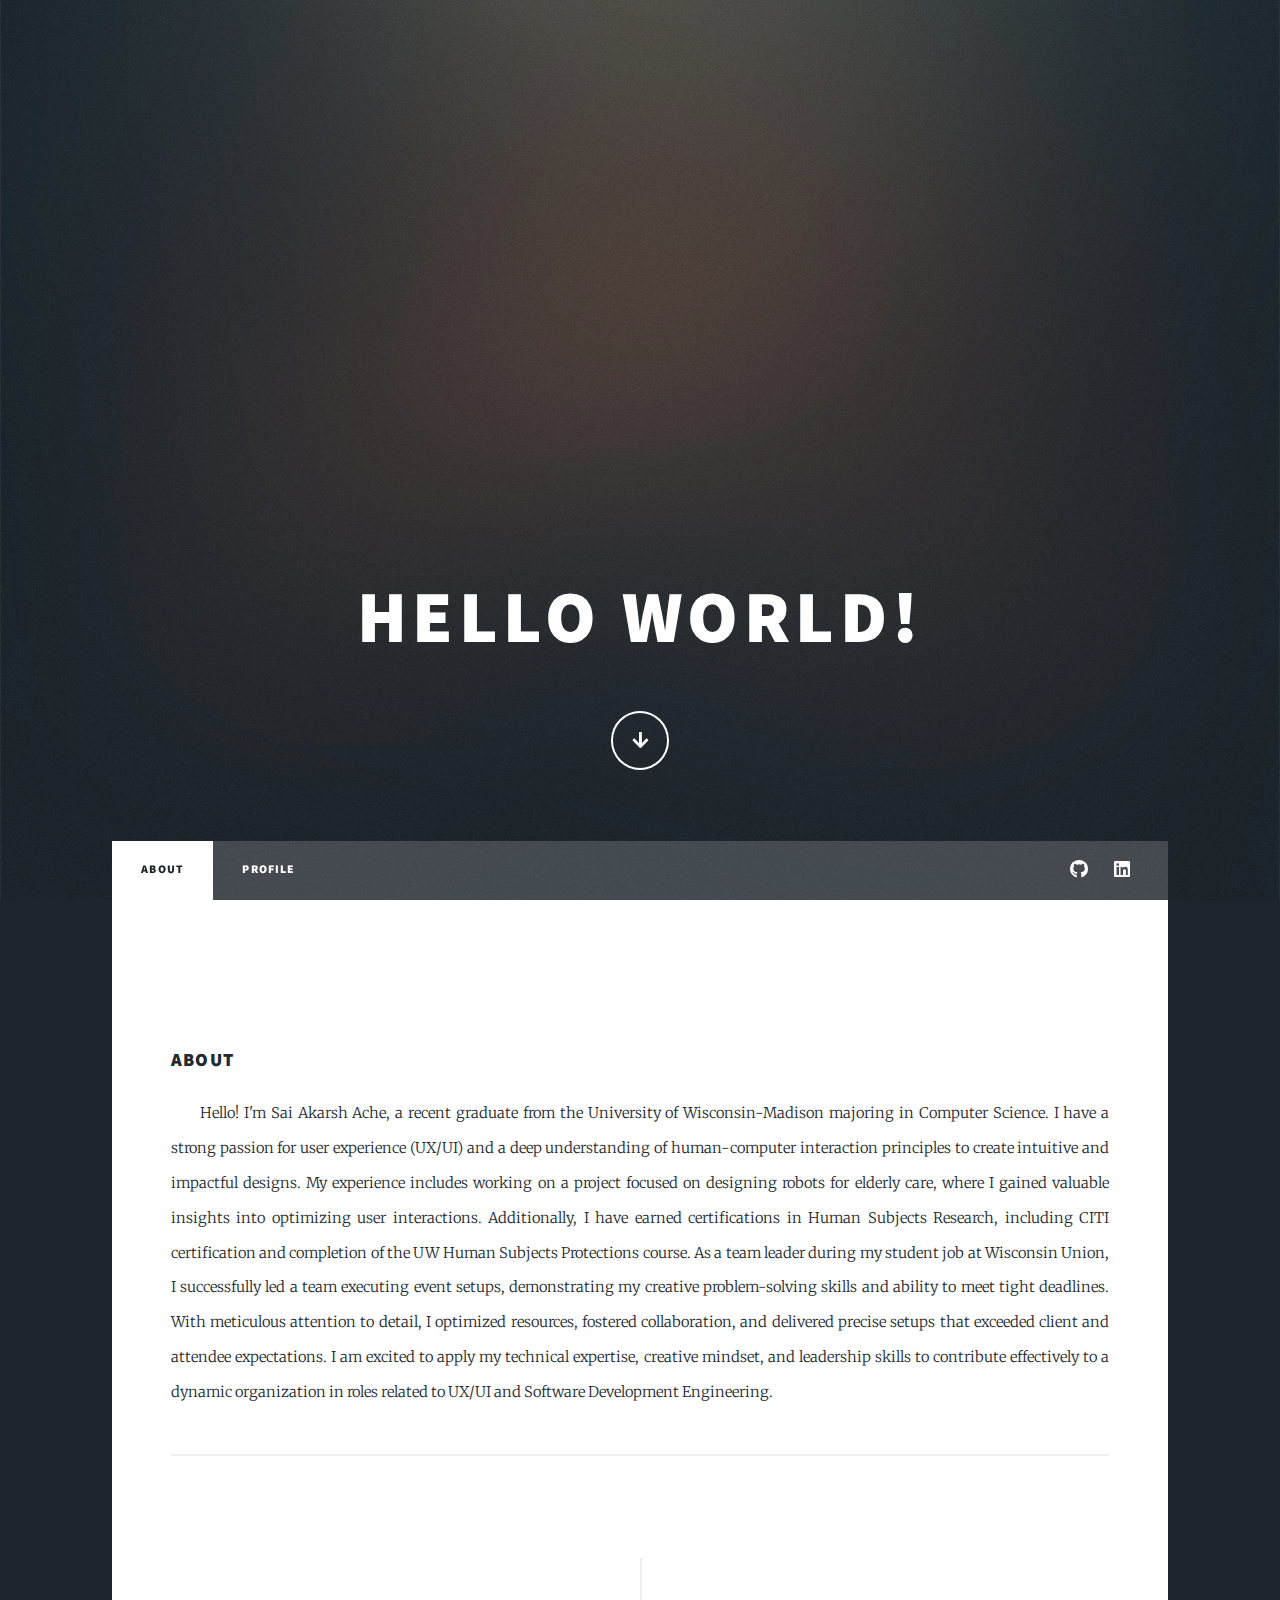
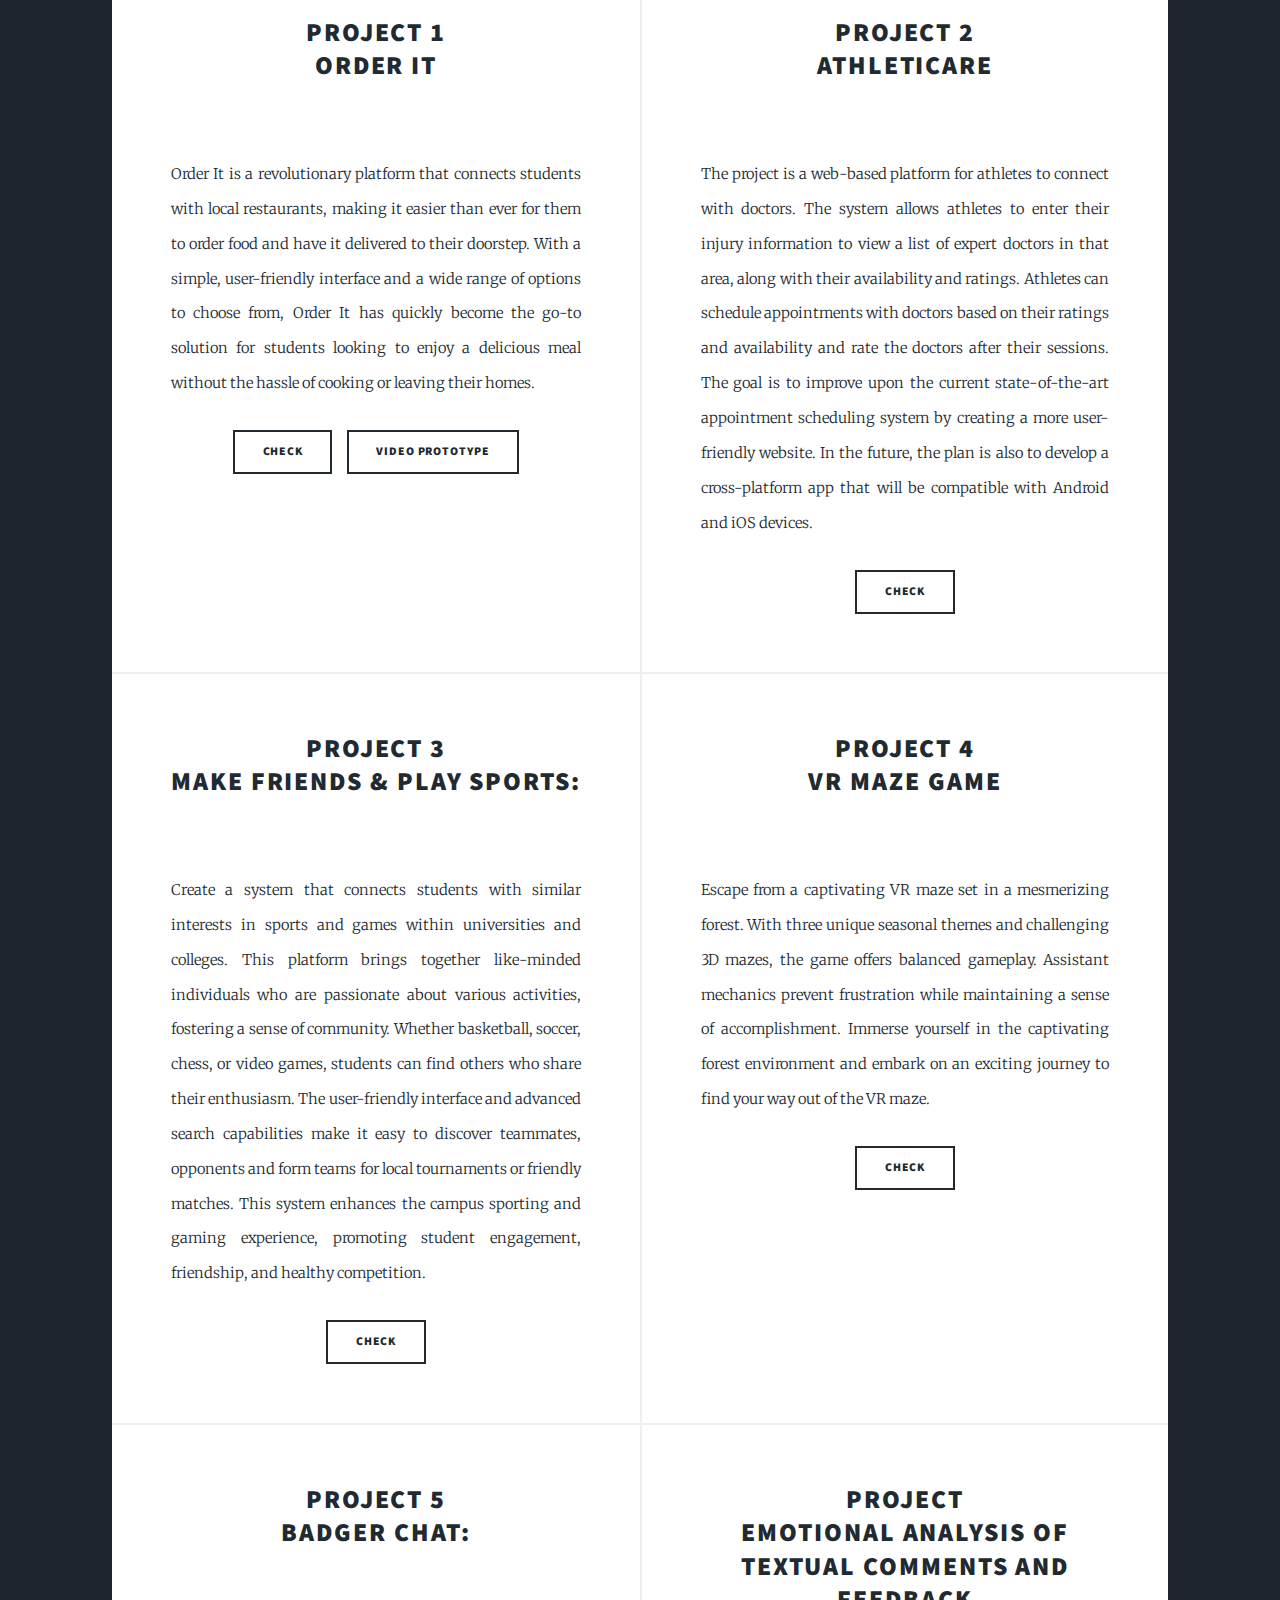
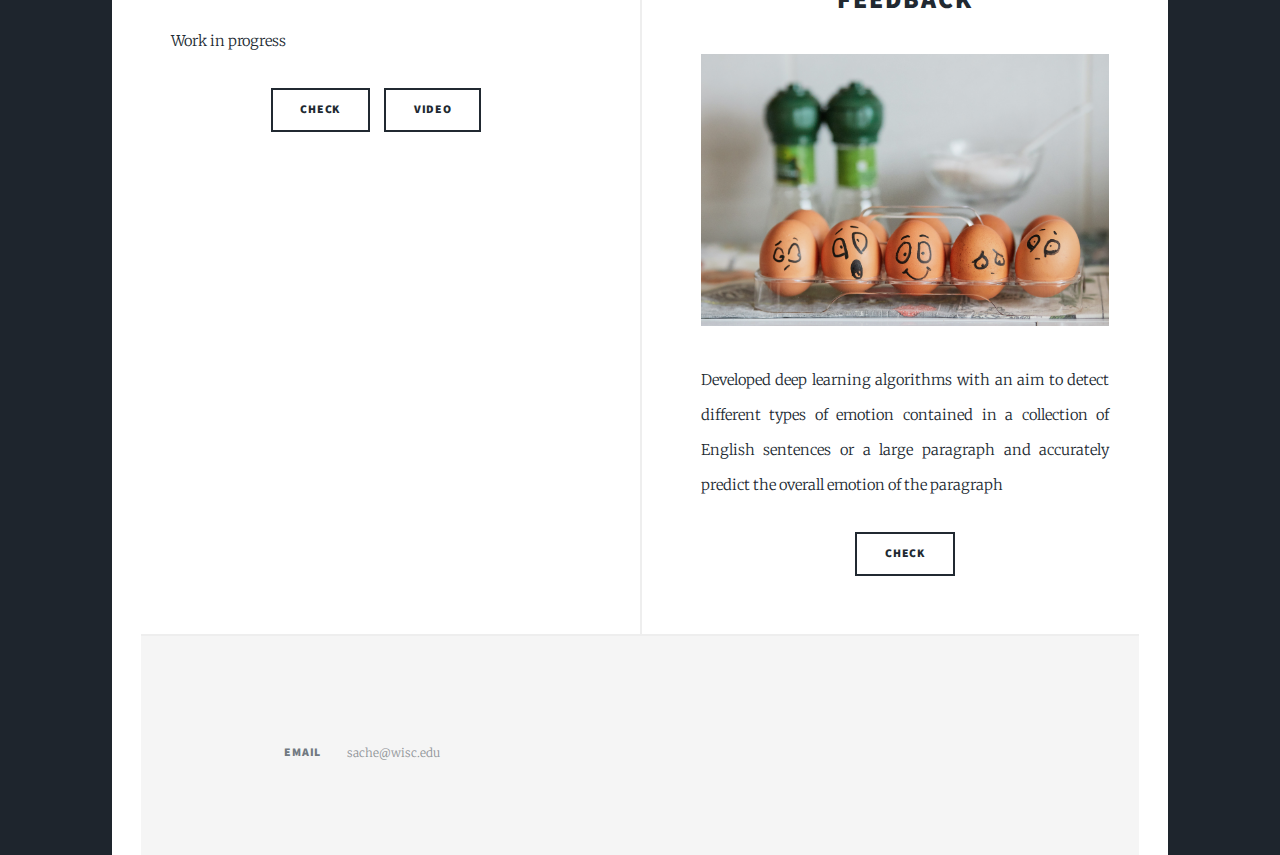
==== commit eb5307eb: "Update index.html" ====
--- a/index.html
+++ b/index.html
@@ -57,24 +57,96 @@
 					<div id="main">
 
 							<section class="posts">
+
+								<article>
+									<header>
+									
+										<h2><a href="#">Project 1<br />
+											Order It
+									</a></h2>
+									</header>
+									<a href="#" class="image fit"><img src="https://images.unsplash.com/photo-1472393365320-db77a5abbecc?ixlib=rb-4.0.3&ixid=M3wxMjA3fDB8MHxwaG90by1wYWdlfHx8fGVufDB8fHx8fA%3D%3D&auto=format&fit=crop&w=2340&q=80" alt="" /></a>
+									<p>Order It is a revolutionary platform that connects students with local restaurants, making it easier than ever for them to order food and
+										have it delivered to their doorstep. With a simple, user-friendly interface and a wide range of options to choose from, Order It has
+										quickly become the go-to solution for students looking to enjoy a delicious meal without the hassle of cooking or leaving their homes.</p>
+									<ul class="actions special">
+										<li><a href="https://drive.google.com/file/d/1nEd6n-5hBJDOFinlPjnrjceXM6mhFeWO/view?usp=sharing" class="button">Check</a></li>
+										<li><a href="https://cdnapisec.kaltura.com/p/1660902/sp/166090200/embedIframeJs/uiconf_id/25717641/partner_id/1660902?iframeembed=true&playerId=kaltura_player&entry_id=1_y71g3s2n&flashvars[streamerType]=auto&amp;flashvars[localizationCode]=en_US&amp;flashvars[sideBarContainer.plugin]=true&amp;flashvars[sideBarContainer.position]=left&amp;flashvars[sideBarContainer.clickToClose]=true&amp;flashvars[chapters.plugin]=true&amp;flashvars[chapters.layout]=vertical&amp;flashvars[chapters.thumbnailRotator]=false&amp;flashvars[streamSelector.plugin]=true&amp;flashvars[EmbedPlayer.SpinnerTarget]=videoHolder&amp;flashvars[dualScreen.plugin]=true&amp;flashvars[Kaltura.addCrossoriginToIframe]=true&amp;&wid=1_k775jllm" class="button">Video Prototype</a></li>
+
+									</ul>
+								</article>
+
 								<article class="post ">
 									<header>
-										<h2><a href="#">Project 1<br />
+										<h2><a href="#">Project 2<br />
 											ATHLETICARE</a></h2>
 									</header>
 									<a href="#" class="image fit"><img src="https://images.unsplash.com/photo-1485400031595-976c74cf4e25?ixlib=rb-4.0.3&ixid=MnwxMjA3fDB8MHxwaG90by1wYWdlfHx8fGVufDB8fHx8&auto=format&fit=crop&w=2340&q=80" alt="" /></a>
 									<p> 
-The project is a web-based platform for athletes to connect with doctors. The system allows athletes to enter their injury information to view a list of expert doctors in that area, along with their availability and ratings. Athletes can schedule appointments with doctors based on their ratings and availability and rate the doctors after their sessions. The goal is to improve upon the current state-of-the-art appointment scheduling system by creating a more user-friendly website. In the future, the plan is also to develop a cross-platform app that will be compatible with Android and iOS devices.</p>
+											The project is a web-based platform for athletes to connect with doctors. The system allows athletes to enter their injury information to view a list of expert doctors in that area, along with their availability and ratings. Athletes can schedule appointments with doctors based on their ratings and availability and rate the doctors after their sessions. The goal is to improve upon the current state-of-the-art appointment scheduling system by creating a more user-friendly website. In the future, the plan is also to develop a cross-platform app that will be compatible with Android and iOS devices.</p>
 									<ul class="actions special">
-										<li><a href="p1_test/test.html" class="button">Check</a></li>
+										<li><a href="https://drive.google.com/file/d/1-4DVGF3AOUTJ0SZZIKv42SqPLt41nkwk/view?usp=sharing" class="button">Check</a></li>
 										
 								</article>
+
+								<article>
+									<header>
+									
+										<h2><a href="#">Project 3 <br />
+											Make friends & Play sports:
+									</a></h2>
+									</header>
+									<a href="#" class="image fit"><img src="https://images.unsplash.com/photo-1599474924187-334a4ae5bd3c?ixlib=rb-4.0.3&ixid=M3wxMjA3fDB8MHxwaG90by1wYWdlfHx8fGVufDB8fHx8fA%3D%3D&auto=format&fit=crop&w=2166&q=80" alt="" /></a>
+									<p>Create a system that connects students with similar interests in sports and games within universities and colleges. This platform brings together like-minded individuals who are passionate about various activities, fostering a sense of community. Whether basketball, soccer, chess, or video games, students can find others who share their enthusiasm. The user-friendly interface and advanced search capabilities make it easy to discover teammates, opponents and form teams for local tournaments or friendly matches. This system enhances the campus sporting and gaming experience, promoting student engagement, friendship, and healthy competition.</p>
+									<ul class="actions special">
+										<li><a href="https://drive.google.com/file/d/1T9OP3muKtmiGyVQAtwQwRBu45gVcKZXk/view?usp=sharing" class="button">Check</a></li>
+										
+									</ul>
+								</article>
+
+								<article>
+									<header>
+									
+										<h2><a href="#">Project 4 <br />
+											VR maze game
+									</a></h2>
+									</header>
+									<a href="#" class="image fit"><img src="https://images.unsplash.com/photo-1425913397330-cf8af2ff40a1?ixlib=rb-4.0.3&ixid=M3wxMjA3fDB8MHxwaG90by1wYWdlfHx8fGVufDB8fHx8fA%3D%3D&auto=format&fit=crop&w=2148&q=80" alt="" /></a>
+									<p>
+										Escape from a captivating VR maze set in a mesmerizing forest. With three unique seasonal themes and challenging 3D mazes, the game offers balanced gameplay. Assistant mechanics prevent frustration while maintaining a sense of accomplishment.
+										Immerse yourself in the captivating forest environment and embark on an exciting journey to find your way out of the VR maze.
+									</p>
+									
+									<ul class="actions special">
+										<li><a href="https://youtu.be/KFVZU82LXeE" class="button">Check</a></li>
+										
+									</ul>
+								</article>
+
+								<article>
+									<header>
+									
+										<h2><a href="#">Project 5 <br />
+											Badger Chat:
+											
+									</a></h2>
+									</header>
+									<a href="#" class="image fit"><img src="https://images.unsplash.com/photo-1604881988758-f76ad2f7aac1?ixlib=rb-4.0.3&ixid=M3wxMjA3fDB8MHxwaG90by1wYWdlfHx8fGVufDB8fHx8fA%3D%3D&auto=format&fit=crop&w=2342&q=80" alt="" /></a>
+									<p>Work in progress</p>
+									<ul class="actions special">
+										<li><a href="https://github.com/akarsh27/Chat/tree/main/Chat" class="button">Check</a></li>
+										<li><a href="https://cdnapisec.kaltura.com/p/1660902/sp/166090200/embedIframeJs/uiconf_id/25717641/partner_id/1660902?iframeembed=true&playerId=kaltura_player&entry_id=1_ocw10zly&flashvars[streamerType]=auto&amp;flashvars[localizationCode]=en_US&amp;flashvars[sideBarContainer.plugin]=true&amp;flashvars[sideBarContainer.position]=left&amp;flashvars[sideBarContainer.clickToClose]=true&amp;flashvars[chapters.plugin]=true&amp;flashvars[chapters.layout]=vertical&amp;flashvars[chapters.thumbnailRotator]=false&amp;flashvars[streamSelector.plugin]=true&amp;flashvars[EmbedPlayer.SpinnerTarget]=videoHolder&amp;flashvars[dualScreen.plugin]=true&amp;flashvars[Kaltura.addCrossoriginToIframe]=true&amp;&wid=1_oxrrlkp6" class="button">Video</a></li>
+										
+									</ul>
+								</article>
+
+
 								
 								<article>
 									<header>
 										
 										
-									<h2><a href="#">Project 2<br />
+									<h2><a href="#">Project <br />
 											Emotional Analysis of Textual comments and feedback
 										</a></h2>
 										</header>
@@ -85,33 +157,12 @@
 										</ul>
 									</ul>
 								</article>
-								<article>
-									<header>
-									
-										<h2><a href="#">Project 3<br />
-											Movie Recommendation System
-									</a></h2>
-									</header>
-									<a href="#" class="image fit"><img src="images/pic17.jpg" alt="" /></a>
-									<p>Work in progress</p>
-									<ul class="actions special">
-										<li><a href="https://github.com/akarsh27/Movie_Recommeder_system" class="button">Check</a></li>
-										
-									</ul>
-								</article>
+
+			
 								
-								<article>
-									<header>
-										
-										<h2><a href="#">Project 4<br />
-										Ride Sharing Application</a></h2>
-									</header>
-									<a href="#" class="image fit"><img src="images/pic16.jpg" alt="" /></a>
-									<p>This Application facilitates ride-sharing by giving users a choice to either offer or find rides. In simple terms, carpooling/ride-sharing refers to sharing empty seats in a vehicle. People commuting from one point to another can share empty seats with other passengers who are traveling on the same route.</p>
-									<ul class="actions special">
-										<li><a href="https://github.com/akarsh27/Ride-Sharing-Application" class="button">Check</a></li>
-									</ul>
-								</article>
+
+							
+				
 							</section>
 					<footer id="footer">
 	
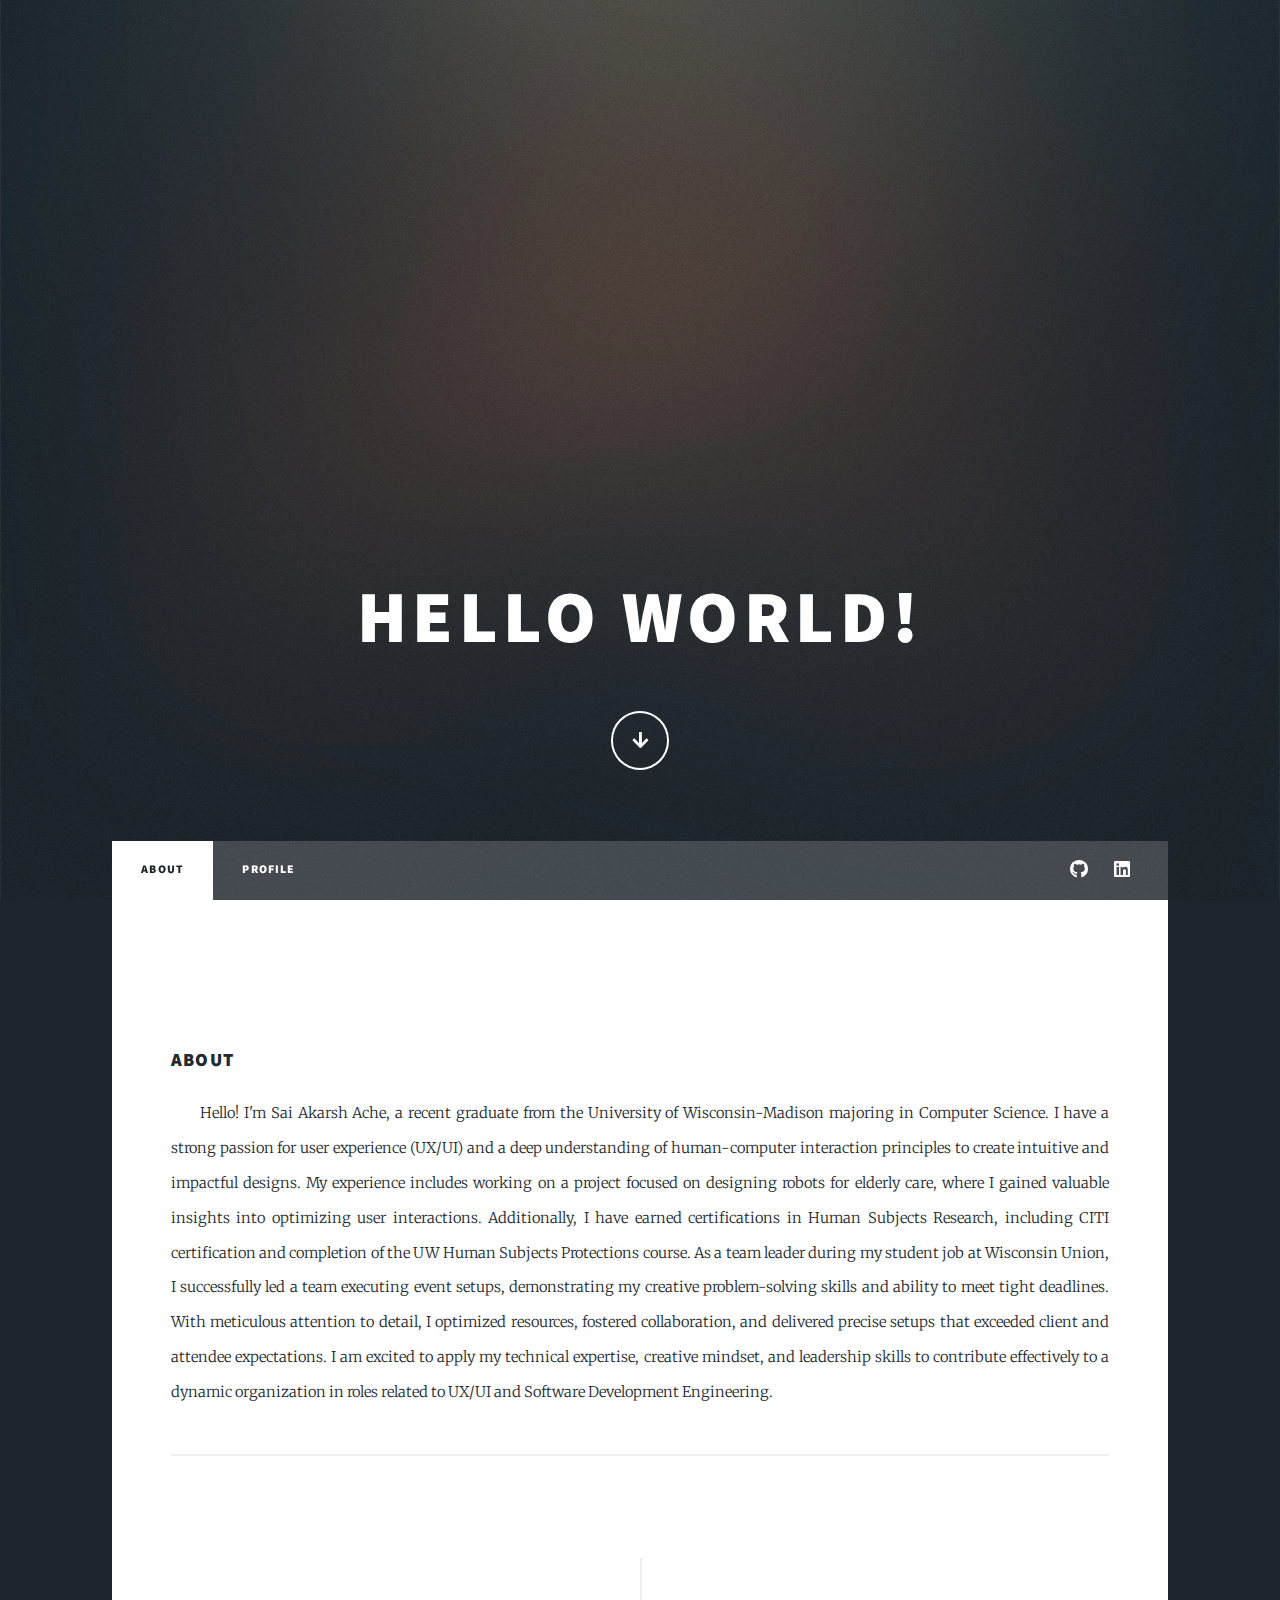
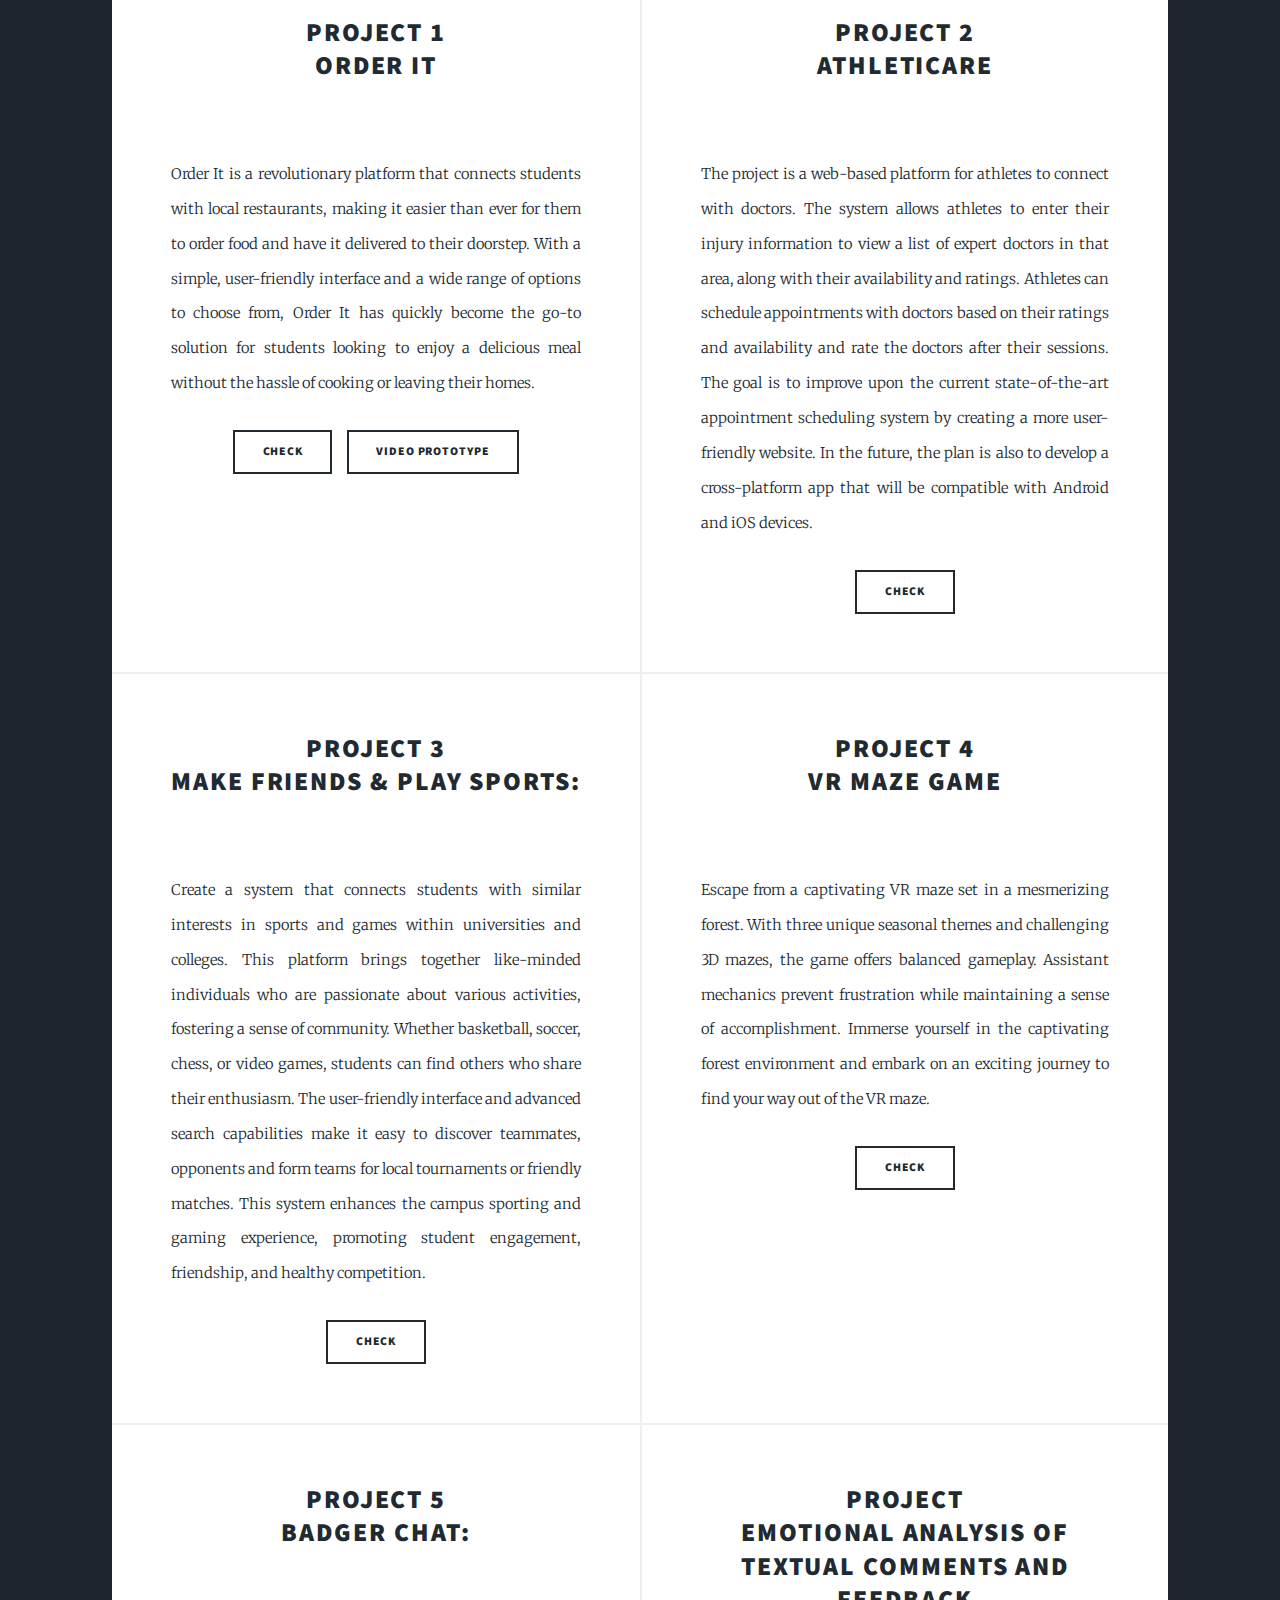
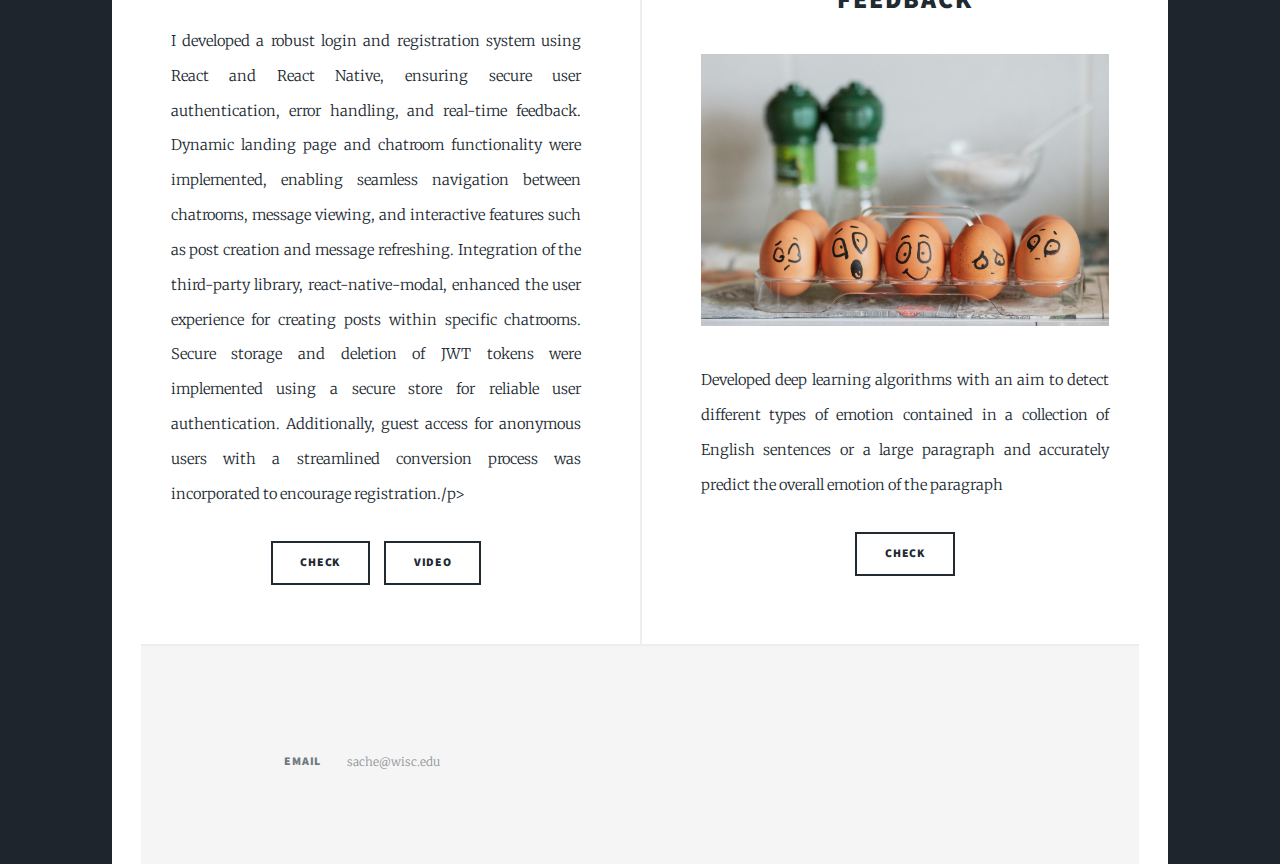
==== commit 2eb7ed28: "Update index.html" ====
--- a/index.html
+++ b/index.html
@@ -132,7 +132,7 @@
 									</a></h2>
 									</header>
 									<a href="#" class="image fit"><img src="https://images.unsplash.com/photo-1604881988758-f76ad2f7aac1?ixlib=rb-4.0.3&ixid=M3wxMjA3fDB8MHxwaG90by1wYWdlfHx8fGVufDB8fHx8fA%3D%3D&auto=format&fit=crop&w=2342&q=80" alt="" /></a>
-									<p>Work in progress</p>
+									<p>I developed a robust login and registration system using React and React Native, ensuring secure user authentication, error handling, and real-time feedback. Dynamic landing page and chatroom functionality were implemented, enabling seamless navigation between chatrooms, message viewing, and interactive features such as post creation and message refreshing. Integration of the third-party library, react-native-modal, enhanced the user experience for creating posts within specific chatrooms. Secure storage and deletion of JWT tokens were implemented using a secure store for reliable user authentication. Additionally, guest access for anonymous users with a streamlined conversion process was incorporated to encourage registration./p>
 									<ul class="actions special">
 										<li><a href="https://github.com/akarsh27/Chat/tree/main/Chat" class="button">Check</a></li>
 										<li><a href="https://cdnapisec.kaltura.com/p/1660902/sp/166090200/embedIframeJs/uiconf_id/25717641/partner_id/1660902?iframeembed=true&playerId=kaltura_player&entry_id=1_ocw10zly&flashvars[streamerType]=auto&amp;flashvars[localizationCode]=en_US&amp;flashvars[sideBarContainer.plugin]=true&amp;flashvars[sideBarContainer.position]=left&amp;flashvars[sideBarContainer.clickToClose]=true&amp;flashvars[chapters.plugin]=true&amp;flashvars[chapters.layout]=vertical&amp;flashvars[chapters.thumbnailRotator]=false&amp;flashvars[streamSelector.plugin]=true&amp;flashvars[EmbedPlayer.SpinnerTarget]=videoHolder&amp;flashvars[dualScreen.plugin]=true&amp;flashvars[Kaltura.addCrossoriginToIframe]=true&amp;&wid=1_oxrrlkp6" class="button">Video</a></li>
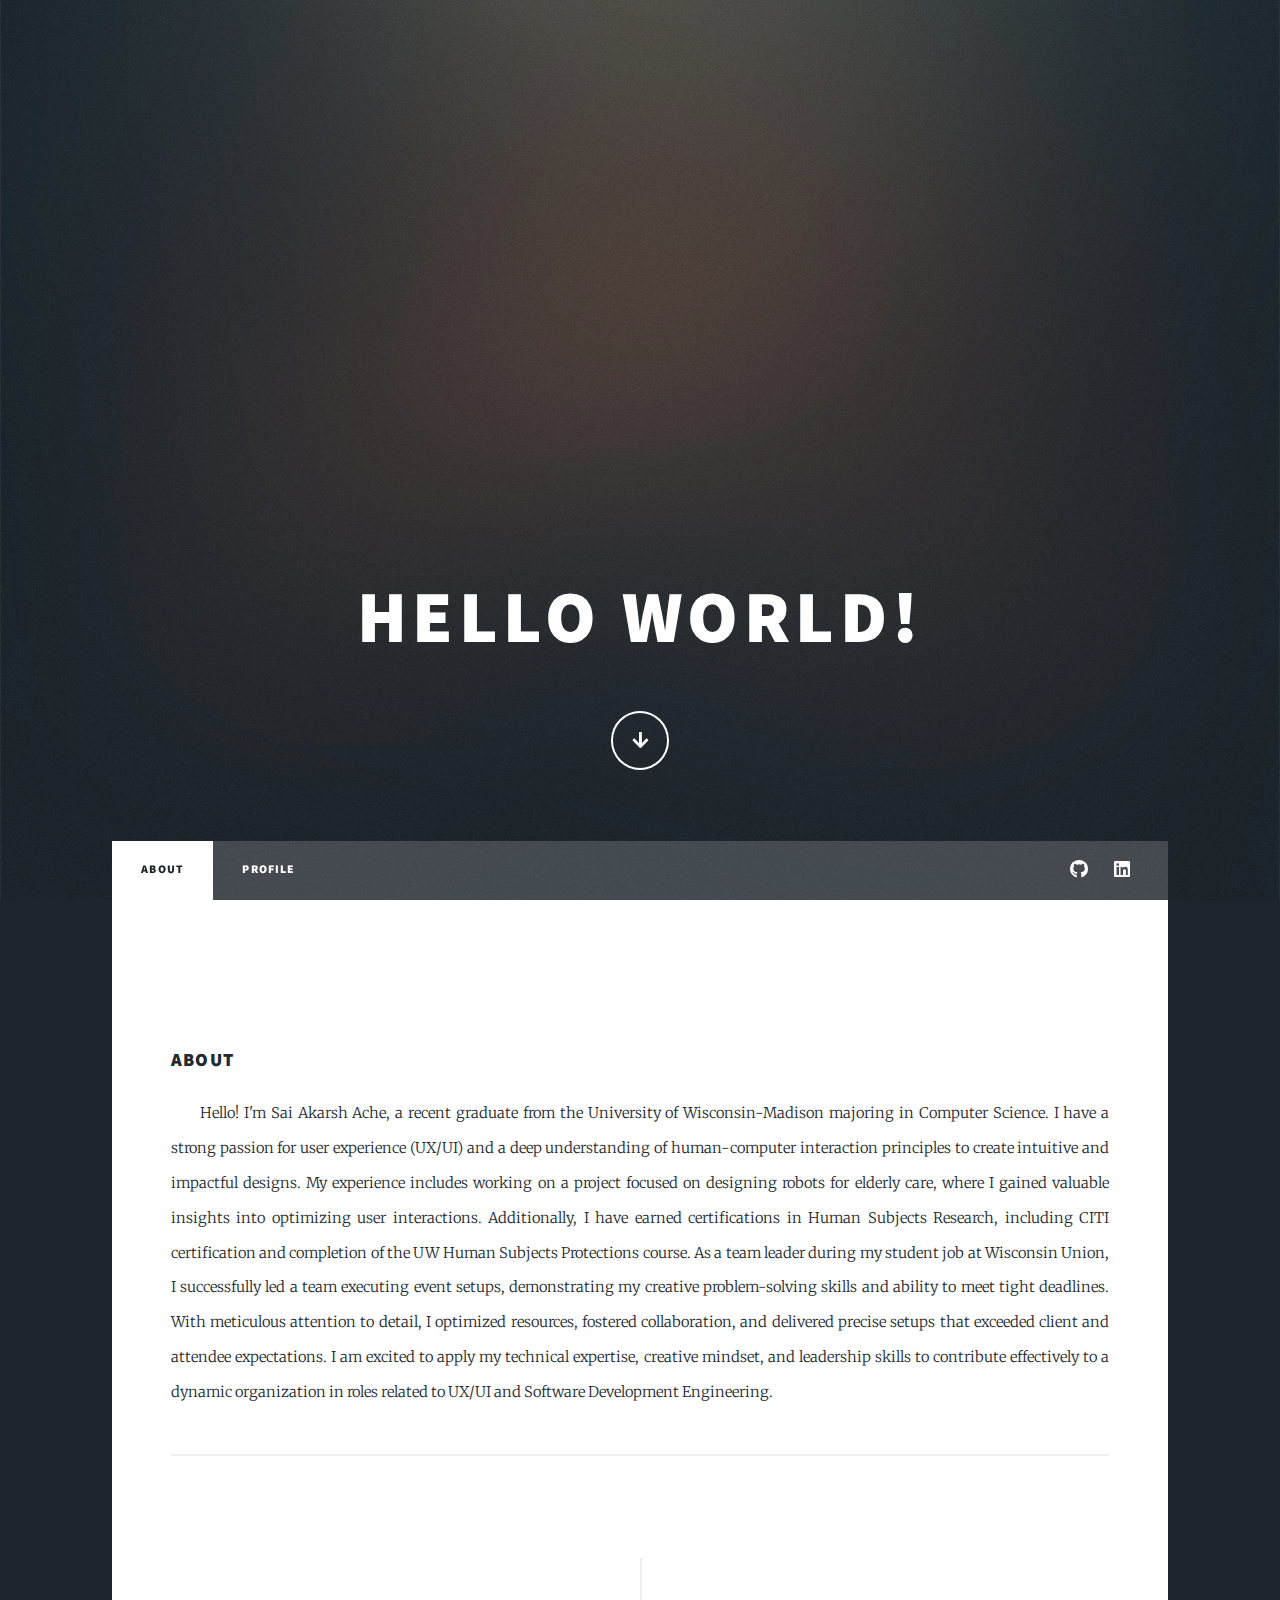
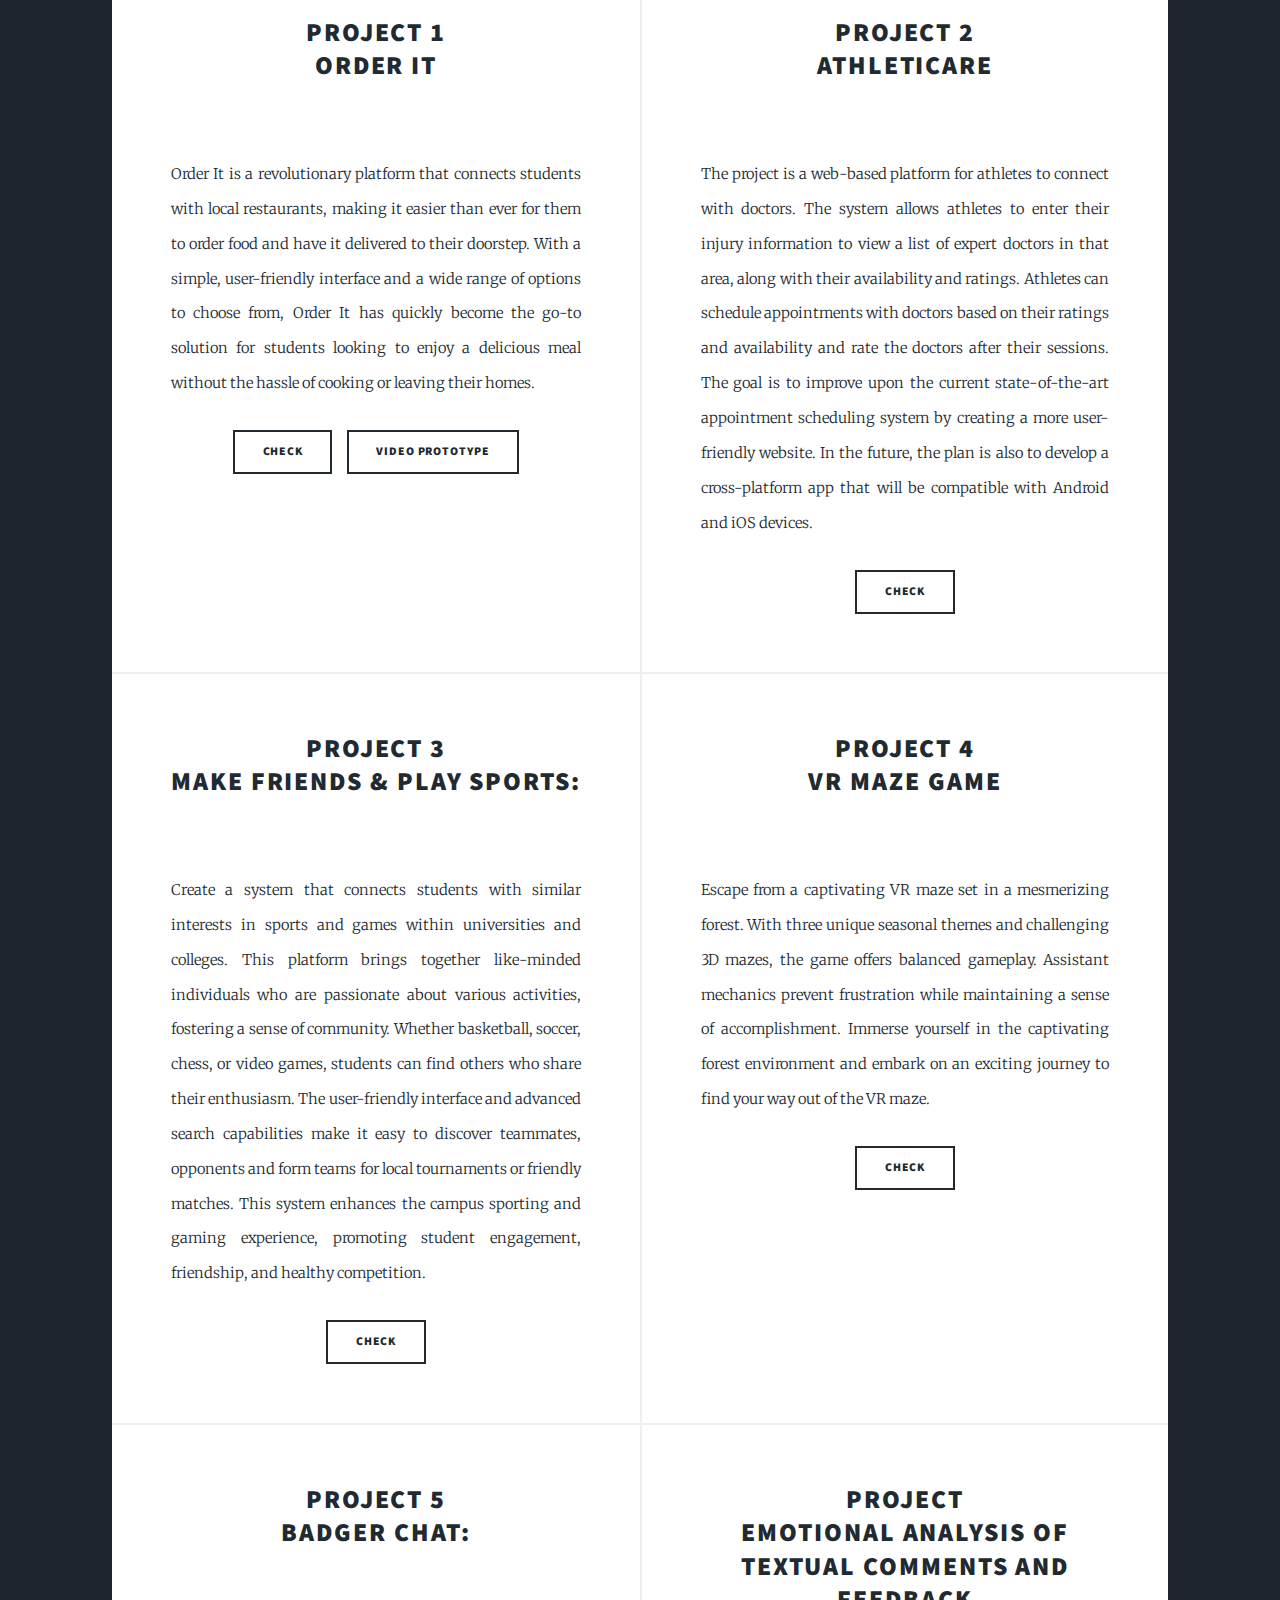
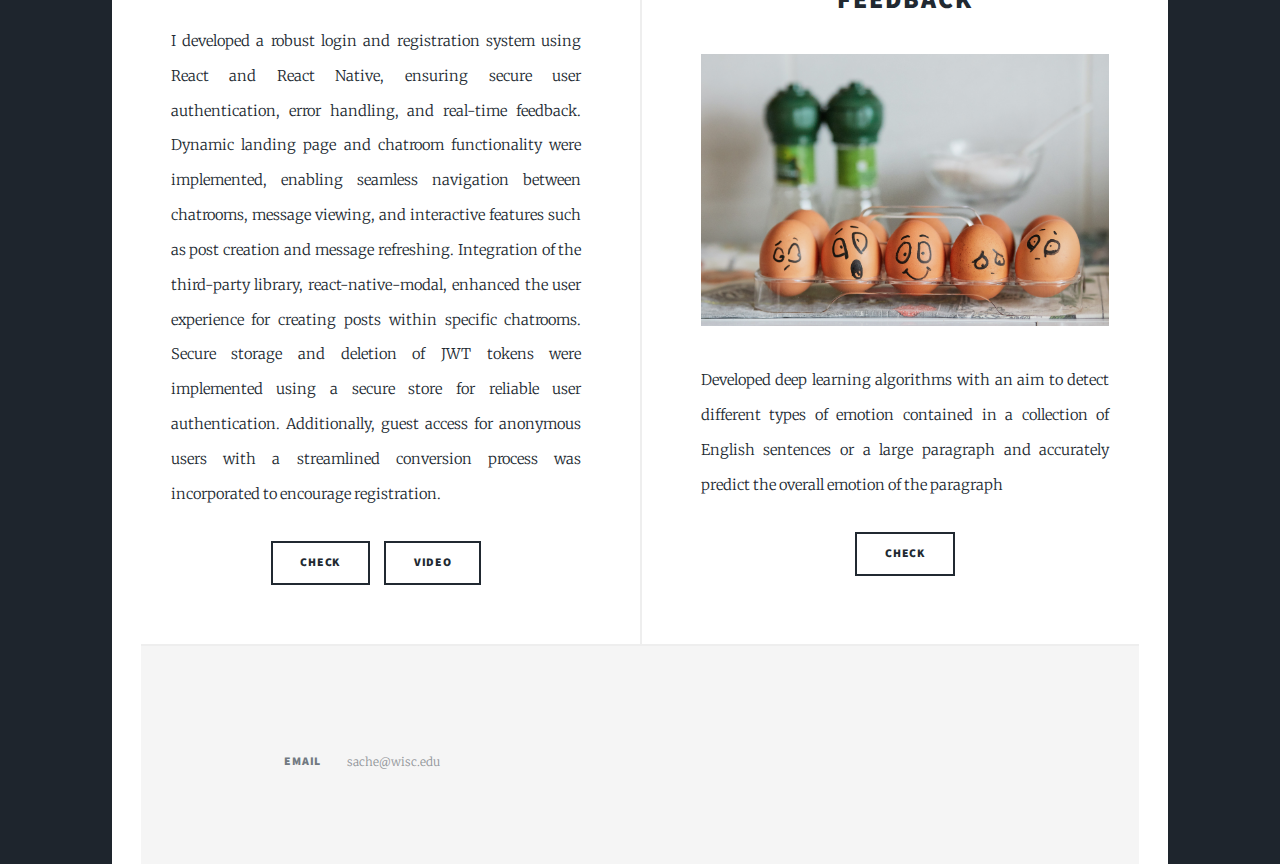
==== commit f6598cc0: "Update index.html" ====
--- a/index.html
+++ b/index.html
@@ -132,7 +132,7 @@
 									</a></h2>
 									</header>
 									<a href="#" class="image fit"><img src="https://images.unsplash.com/photo-1604881988758-f76ad2f7aac1?ixlib=rb-4.0.3&ixid=M3wxMjA3fDB8MHxwaG90by1wYWdlfHx8fGVufDB8fHx8fA%3D%3D&auto=format&fit=crop&w=2342&q=80" alt="" /></a>
-									<p>I developed a robust login and registration system using React and React Native, ensuring secure user authentication, error handling, and real-time feedback. Dynamic landing page and chatroom functionality were implemented, enabling seamless navigation between chatrooms, message viewing, and interactive features such as post creation and message refreshing. Integration of the third-party library, react-native-modal, enhanced the user experience for creating posts within specific chatrooms. Secure storage and deletion of JWT tokens were implemented using a secure store for reliable user authentication. Additionally, guest access for anonymous users with a streamlined conversion process was incorporated to encourage registration./p>
+									<p>I developed a robust login and registration system using React and React Native, ensuring secure user authentication, error handling, and real-time feedback. Dynamic landing page and chatroom functionality were implemented, enabling seamless navigation between chatrooms, message viewing, and interactive features such as post creation and message refreshing. Integration of the third-party library, react-native-modal, enhanced the user experience for creating posts within specific chatrooms. Secure storage and deletion of JWT tokens were implemented using a secure store for reliable user authentication. Additionally, guest access for anonymous users with a streamlined conversion process was incorporated to encourage registration.</p>
 									<ul class="actions special">
 										<li><a href="https://github.com/akarsh27/Chat/tree/main/Chat" class="button">Check</a></li>
 										<li><a href="https://cdnapisec.kaltura.com/p/1660902/sp/166090200/embedIframeJs/uiconf_id/25717641/partner_id/1660902?iframeembed=true&playerId=kaltura_player&entry_id=1_ocw10zly&flashvars[streamerType]=auto&amp;flashvars[localizationCode]=en_US&amp;flashvars[sideBarContainer.plugin]=true&amp;flashvars[sideBarContainer.position]=left&amp;flashvars[sideBarContainer.clickToClose]=true&amp;flashvars[chapters.plugin]=true&amp;flashvars[chapters.layout]=vertical&amp;flashvars[chapters.thumbnailRotator]=false&amp;flashvars[streamSelector.plugin]=true&amp;flashvars[EmbedPlayer.SpinnerTarget]=videoHolder&amp;flashvars[dualScreen.plugin]=true&amp;flashvars[Kaltura.addCrossoriginToIframe]=true&amp;&wid=1_oxrrlkp6" class="button">Video</a></li>
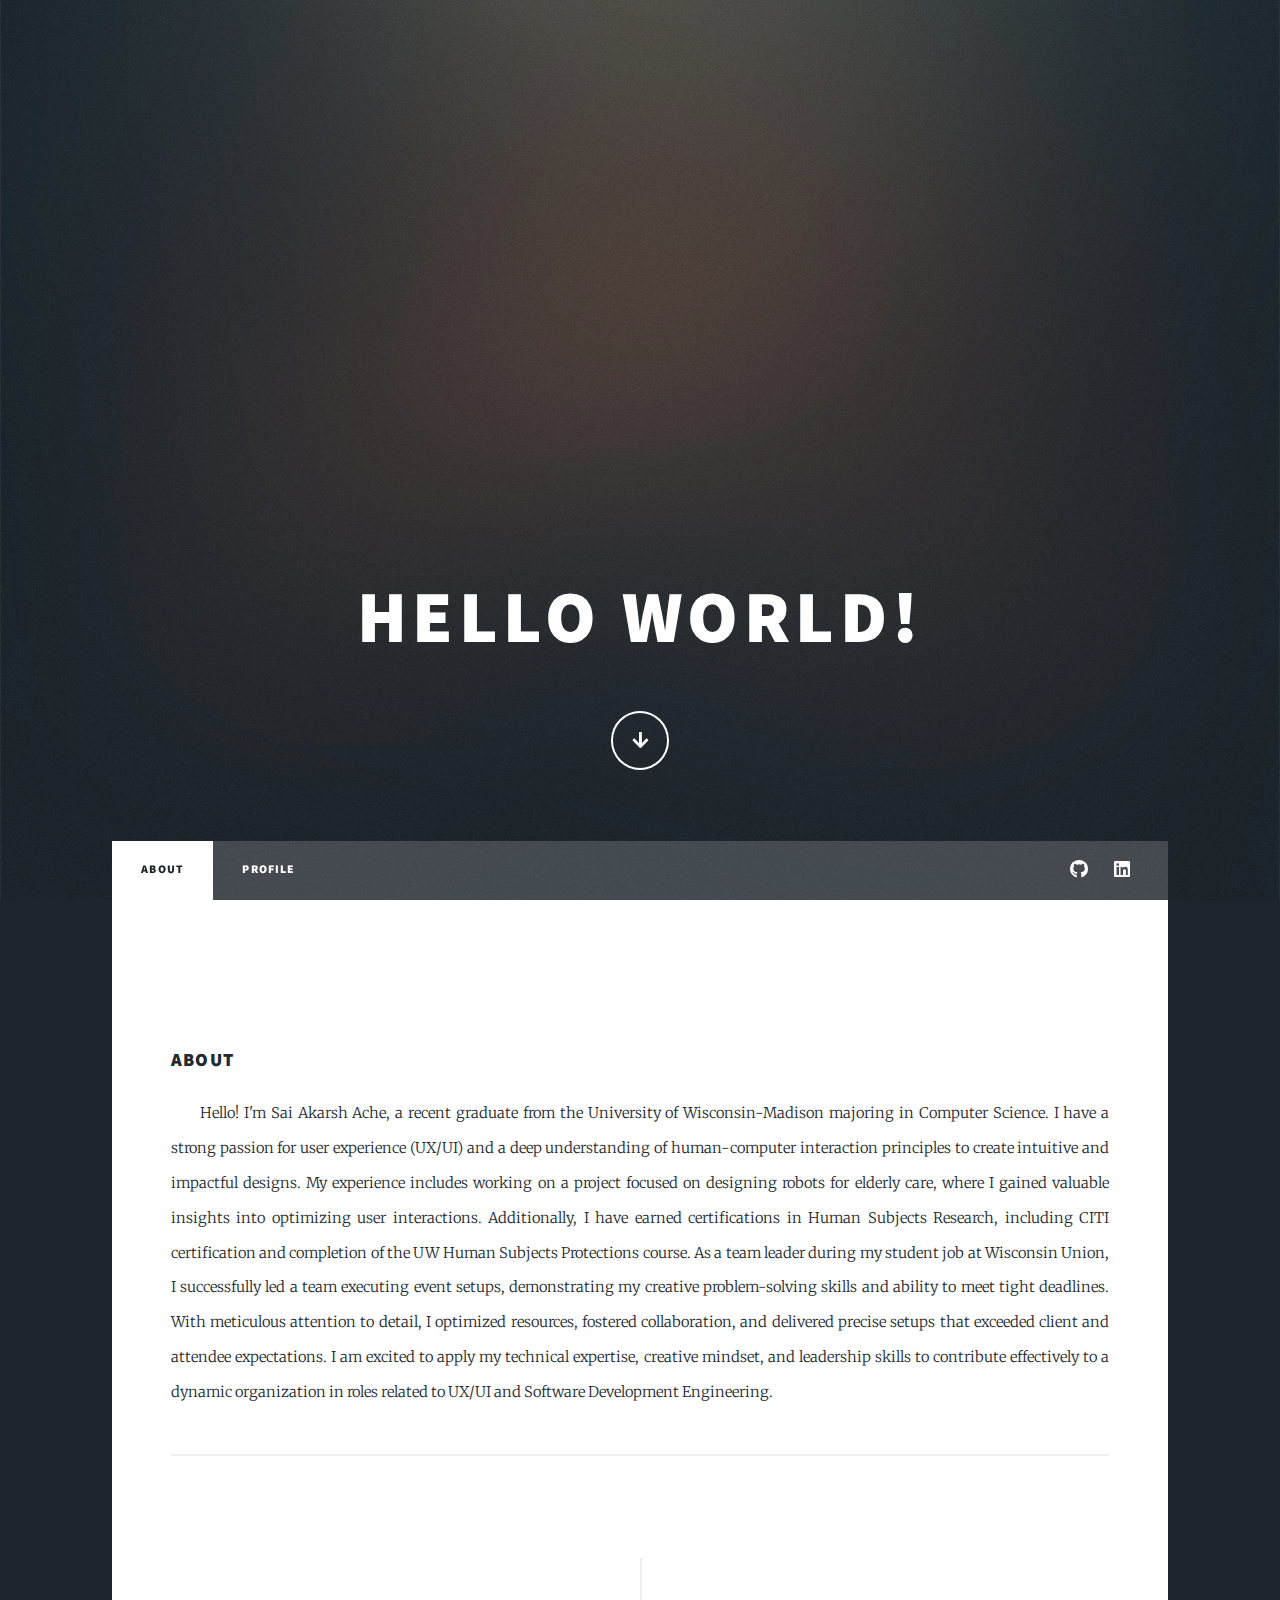
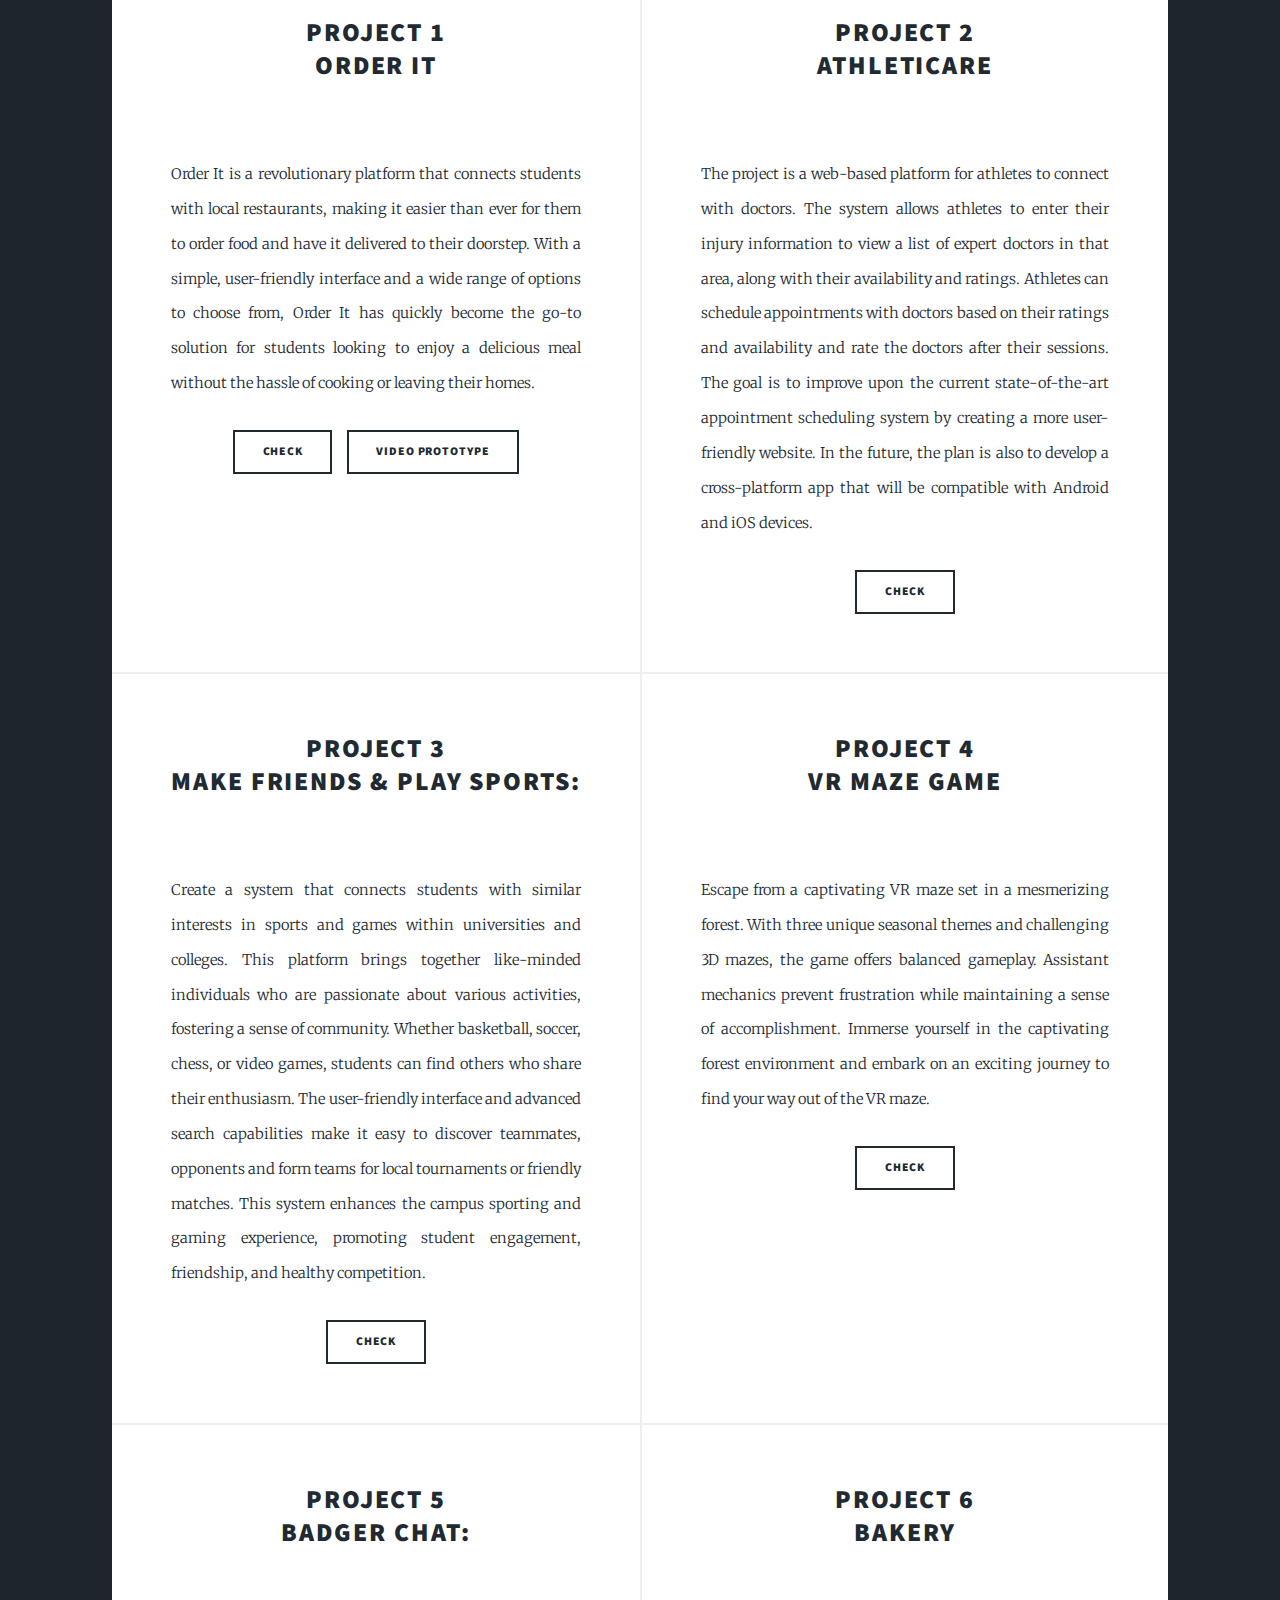
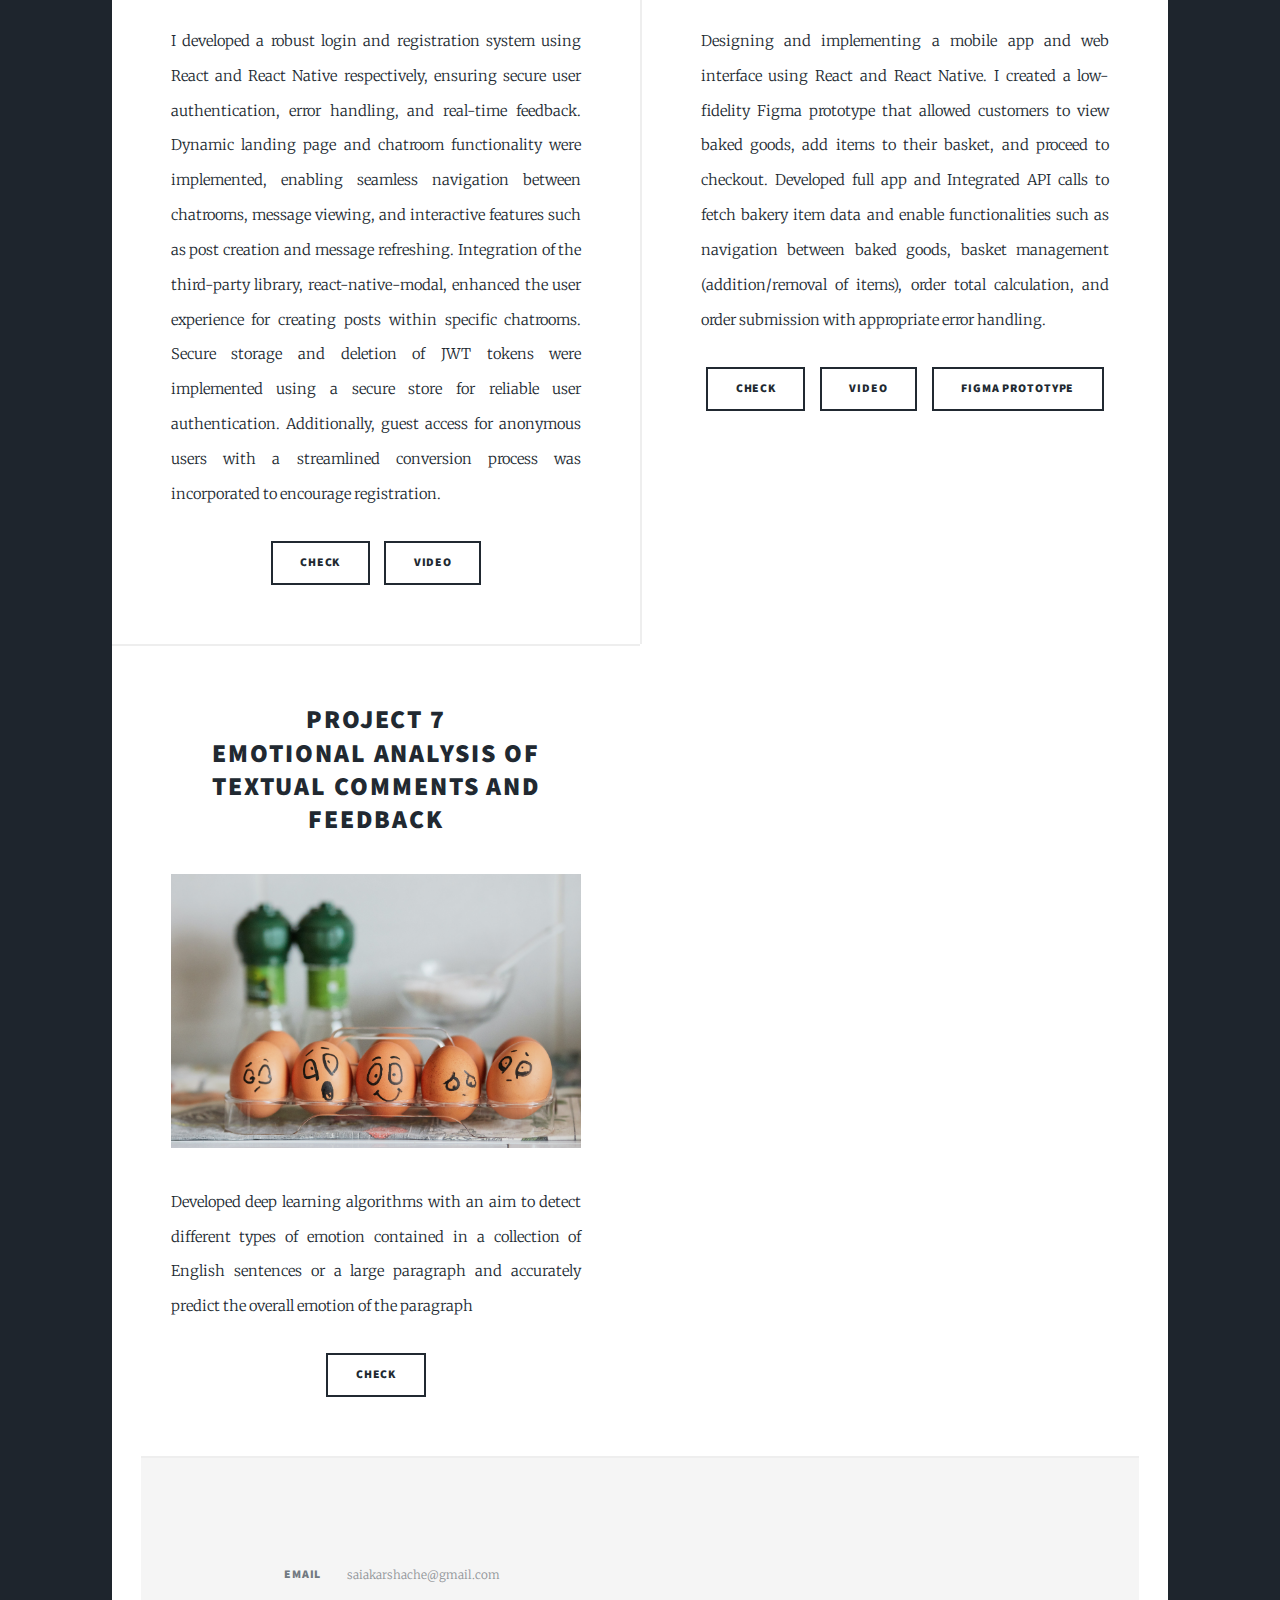
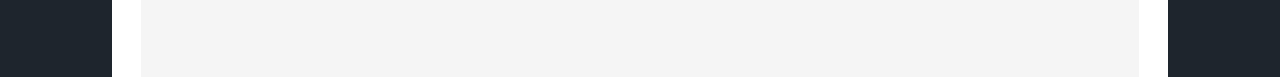
==== commit 6a4c92bf: "Update index.html" ====
--- a/index.html
+++ b/index.html
@@ -132,7 +132,7 @@
 									</a></h2>
 									</header>
 									<a href="#" class="image fit"><img src="https://images.unsplash.com/photo-1604881988758-f76ad2f7aac1?ixlib=rb-4.0.3&ixid=M3wxMjA3fDB8MHxwaG90by1wYWdlfHx8fGVufDB8fHx8fA%3D%3D&auto=format&fit=crop&w=2342&q=80" alt="" /></a>
-									<p>I developed a robust login and registration system using React and React Native, ensuring secure user authentication, error handling, and real-time feedback. Dynamic landing page and chatroom functionality were implemented, enabling seamless navigation between chatrooms, message viewing, and interactive features such as post creation and message refreshing. Integration of the third-party library, react-native-modal, enhanced the user experience for creating posts within specific chatrooms. Secure storage and deletion of JWT tokens were implemented using a secure store for reliable user authentication. Additionally, guest access for anonymous users with a streamlined conversion process was incorporated to encourage registration.</p>
+									<p>I developed a robust login and registration system using React and React Native respectively, ensuring secure user authentication, error handling, and real-time feedback. Dynamic landing page and chatroom functionality were implemented, enabling seamless navigation between chatrooms, message viewing, and interactive features such as post creation and message refreshing. Integration of the third-party library, react-native-modal, enhanced the user experience for creating posts within specific chatrooms. Secure storage and deletion of JWT tokens were implemented using a secure store for reliable user authentication. Additionally, guest access for anonymous users with a streamlined conversion process was incorporated to encourage registration.</p>
 									<ul class="actions special">
 										<li><a href="https://github.com/akarsh27/Chat/tree/main/Chat" class="button">Check</a></li>
 										<li><a href="https://cdnapisec.kaltura.com/p/1660902/sp/166090200/embedIframeJs/uiconf_id/25717641/partner_id/1660902?iframeembed=true&playerId=kaltura_player&entry_id=1_ocw10zly&flashvars[streamerType]=auto&amp;flashvars[localizationCode]=en_US&amp;flashvars[sideBarContainer.plugin]=true&amp;flashvars[sideBarContainer.position]=left&amp;flashvars[sideBarContainer.clickToClose]=true&amp;flashvars[chapters.plugin]=true&amp;flashvars[chapters.layout]=vertical&amp;flashvars[chapters.thumbnailRotator]=false&amp;flashvars[streamSelector.plugin]=true&amp;flashvars[EmbedPlayer.SpinnerTarget]=videoHolder&amp;flashvars[dualScreen.plugin]=true&amp;flashvars[Kaltura.addCrossoriginToIframe]=true&amp;&wid=1_oxrrlkp6" class="button">Video</a></li>
@@ -146,7 +146,25 @@
 									<header>
 										
 										
-									<h2><a href="#">Project <br />
+									<h2><a href="#">Project 6<br />
+											Bakery
+										</a></h2>
+										</header>
+										<a href="#" class="image fit"><img src="https://images.unsplash.com/photo-1555507036-ab1f4038808a?ixlib=rb-4.0.3&ixid=M3wxMjA3fDB8MHxwaG90by1wYWdlfHx8fGVufDB8fHx8fA%3D%3D&auto=format&fit=crop&w=1626&q=80" alt="" /></a>
+										<p>Designing and implementing a mobile app and web interface using React and React Native. I created a low-fidelity Figma prototype that allowed customers to view baked goods, add items to their basket, and proceed to checkout. Developed full app and Integrated API calls to fetch bakery item data and enable functionalities such as navigation between baked goods, basket management (addition/removal of items), order total calculation, and order submission with appropriate error handling. </p>
+										<ul class="actions special">
+											<li><a href="https://github.com/akarsh27/Bakery/tree/main/bakery" class="button">Check</a></li>
+											<li><a href="https://cdnapisec.kaltura.com/p/1660902/sp/166090200/embedIframeJs/uiconf_id/25717641/partner_id/1660902?iframeembed=true&playerId=kaltura_player&entry_id=1_2zzv45d0&flashvars[streamerType]=auto&amp;flashvars[localizationCode]=en_US&amp;flashvars[sideBarContainer.plugin]=true&amp;flashvars[sideBarContainer.position]=left&amp;flashvars[sideBarContainer.clickToClose]=true&amp;flashvars[chapters.plugin]=true&amp;flashvars[chapters.layout]=vertical&amp;flashvars[chapters.thumbnailRotator]=false&amp;flashvars[streamSelector.plugin]=true&amp;flashvars[EmbedPlayer.SpinnerTarget]=videoHolder&amp;flashvars[dualScreen.plugin]=true&amp;flashvars[Kaltura.addCrossoriginToIframe]=true&amp;&wid=1_inep4dx1" class="button">Video</a></li>
+											<li><a href="https://www.figma.com/proto/Z7zDBiL1eJeJHJi1tId7UZ/Badger-Bakery?node-id=3-24&starting-point-node-id=3%3A24" class="button">Figma Prototype</a></li>
+										</ul>
+									</ul>
+								</article>
+
+								<article>
+									<header>
+										
+										
+									<h2><a href="#">Project 7 <br />
 											Emotional Analysis of Textual comments and feedback
 										</a></h2>
 										</header>
@@ -158,7 +176,7 @@
 									</ul>
 								</article>
 
-			
+							
 								
 
 							
@@ -171,7 +189,7 @@
 							
 							<section>
 								<h3>Email</h3>
-								<p>sache@wisc.edu</p>
+								<p>saiakarshache@gmail.com</p>
 							</section>
 					</footer>
 
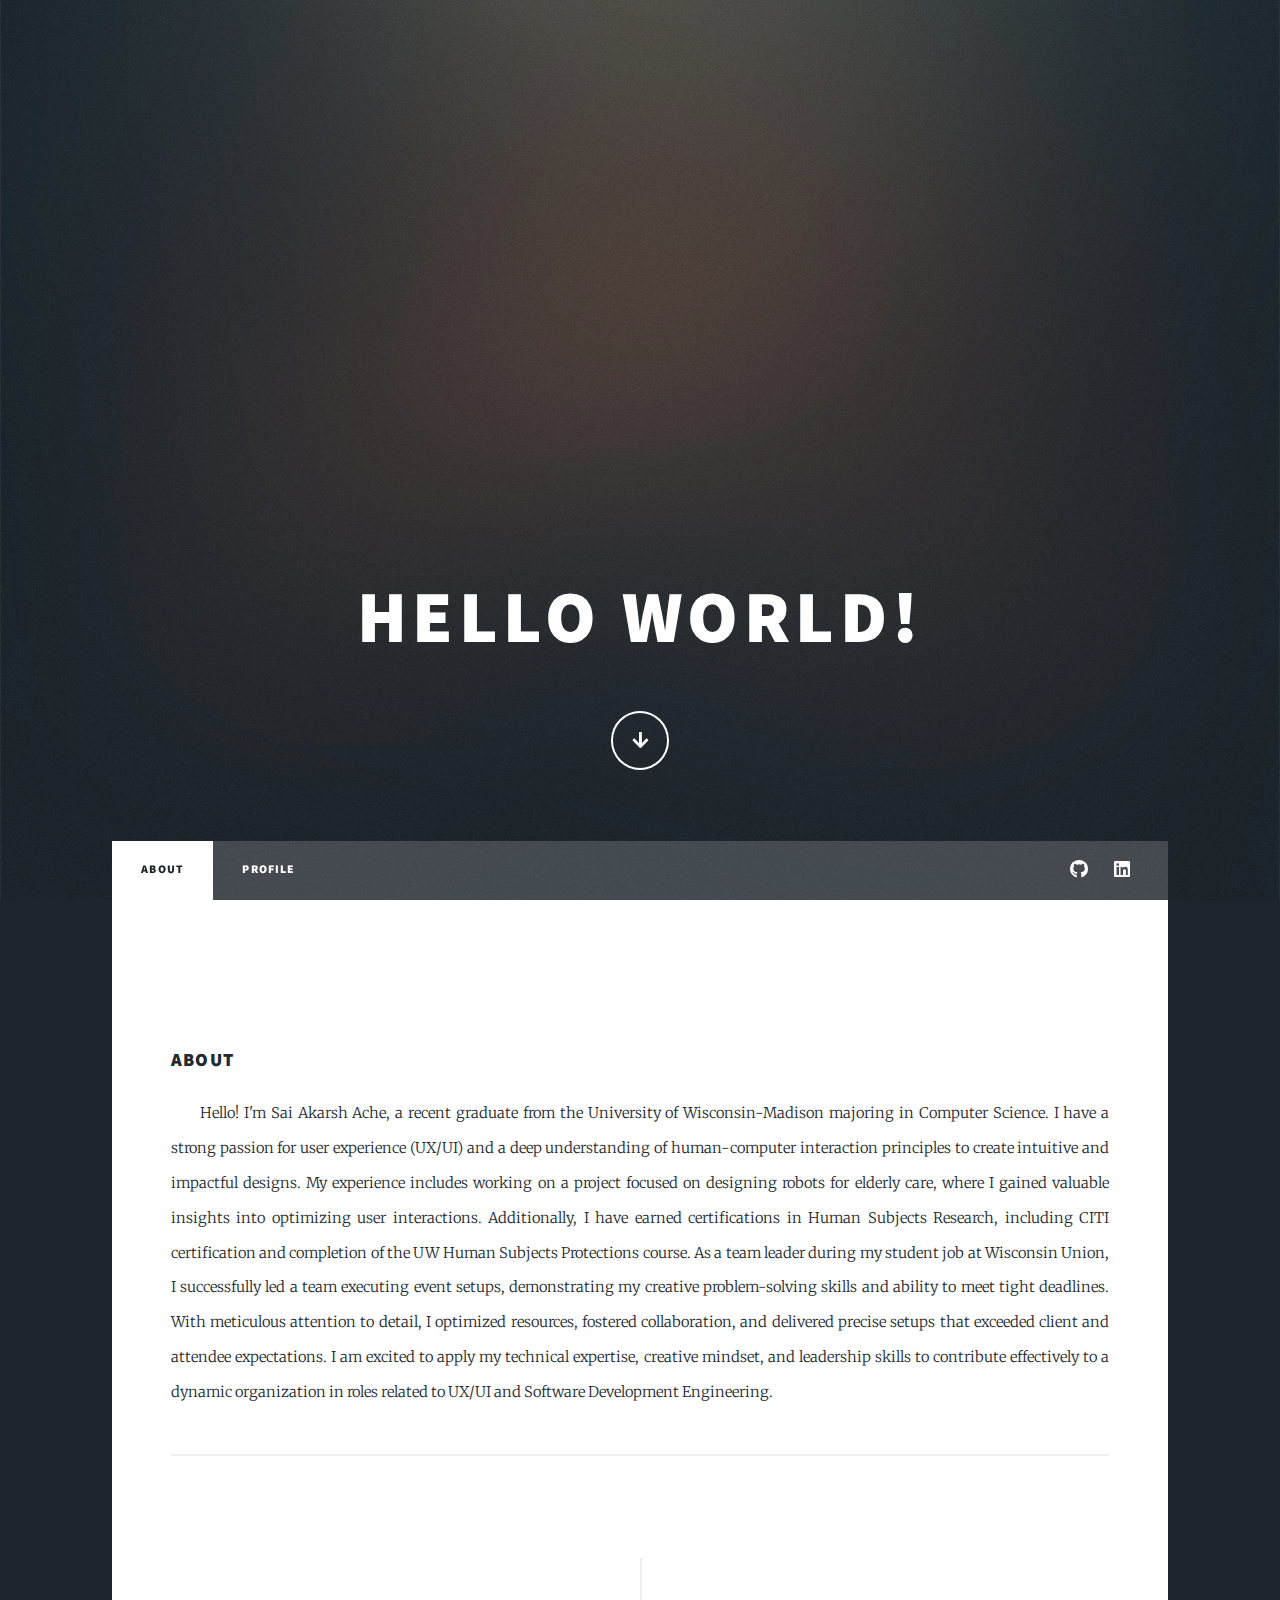
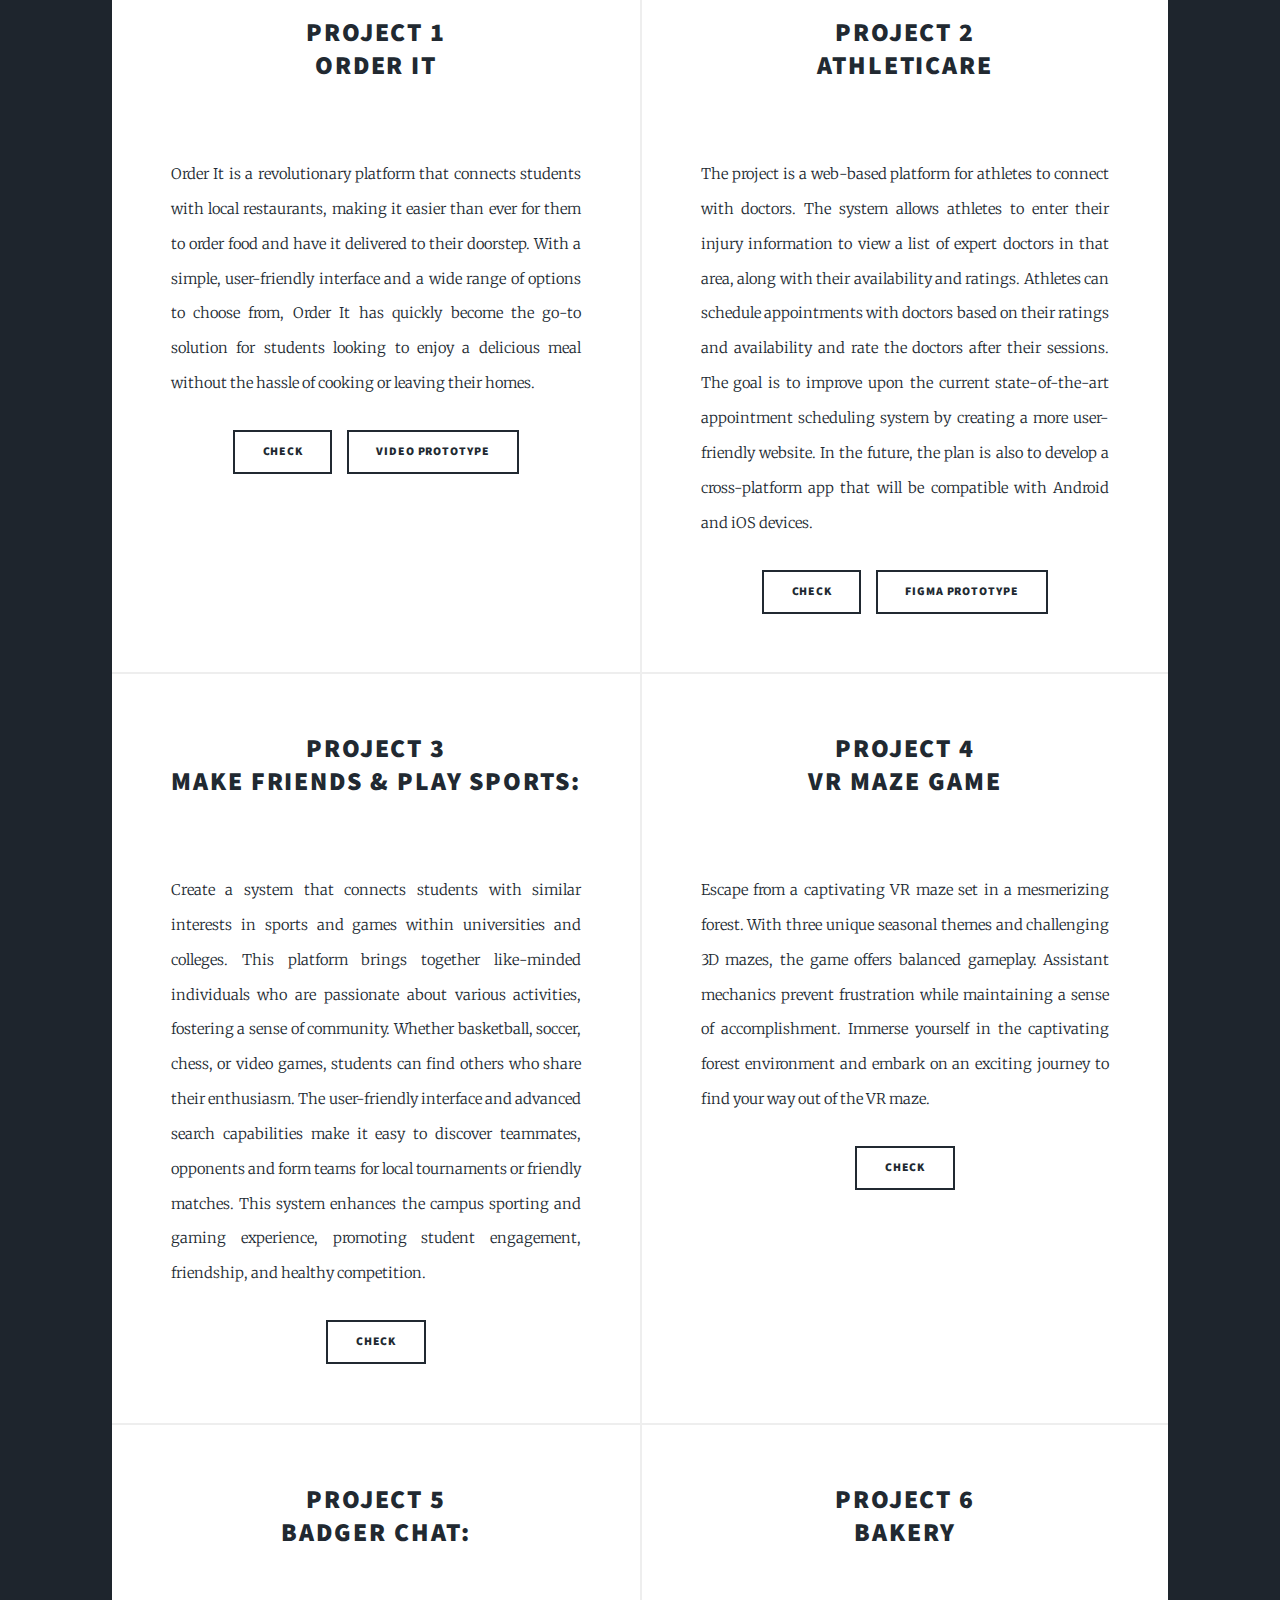
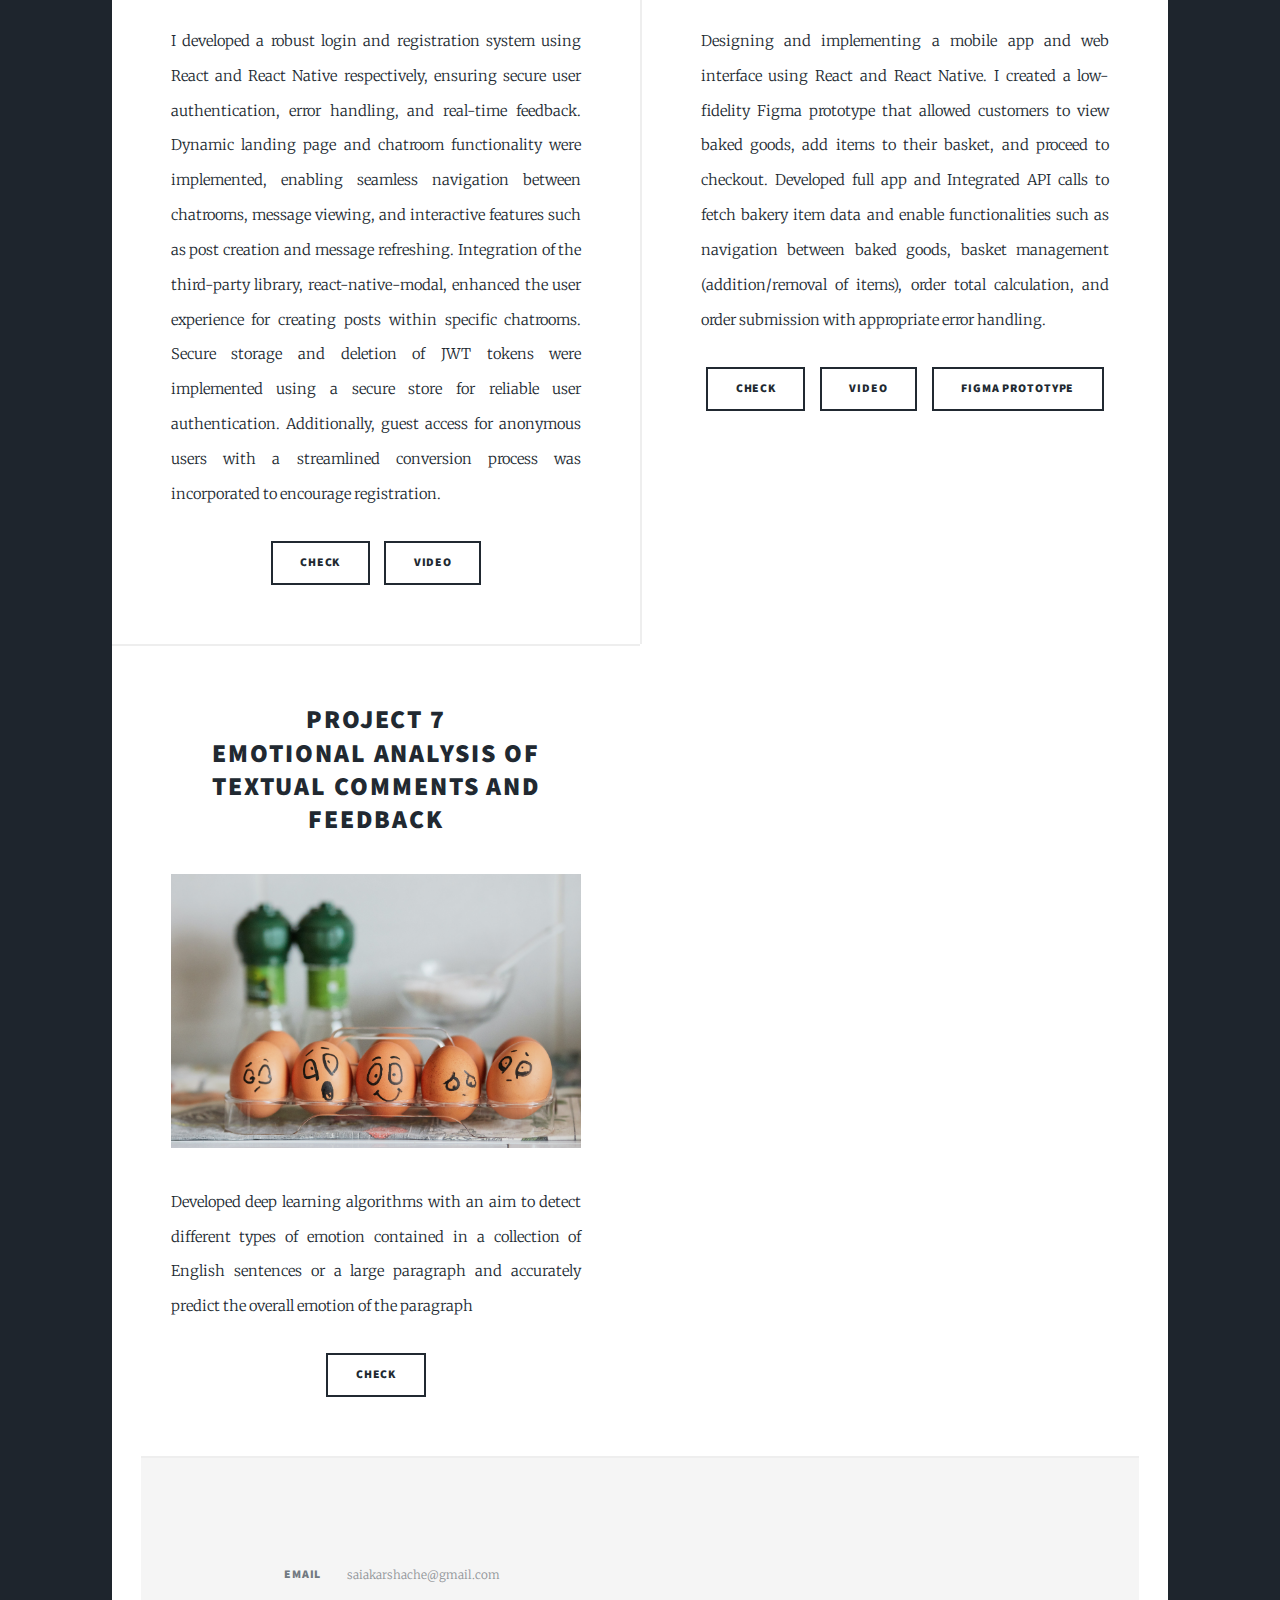
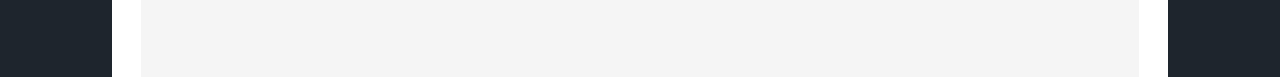
==== commit 79afc25c: "Update index.html" ====
--- a/index.html
+++ b/index.html
@@ -86,6 +86,7 @@
 											The project is a web-based platform for athletes to connect with doctors. The system allows athletes to enter their injury information to view a list of expert doctors in that area, along with their availability and ratings. Athletes can schedule appointments with doctors based on their ratings and availability and rate the doctors after their sessions. The goal is to improve upon the current state-of-the-art appointment scheduling system by creating a more user-friendly website. In the future, the plan is also to develop a cross-platform app that will be compatible with Android and iOS devices.</p>
 									<ul class="actions special">
 										<li><a href="https://drive.google.com/file/d/1-4DVGF3AOUTJ0SZZIKv42SqPLt41nkwk/view?usp=sharing" class="button">Check</a></li>
+										<li><a href="https://www.figma.com/proto/o5BToBh93USZOQqfrbJ9E4/Akarsh-Athletic-Care?type=design&node-id=1-942&scaling=scale-down&page-id=0%3A1&starting-point-node-id=1%3A942" class="button">Figma Prototype</a></li>
 										
 								</article>
 
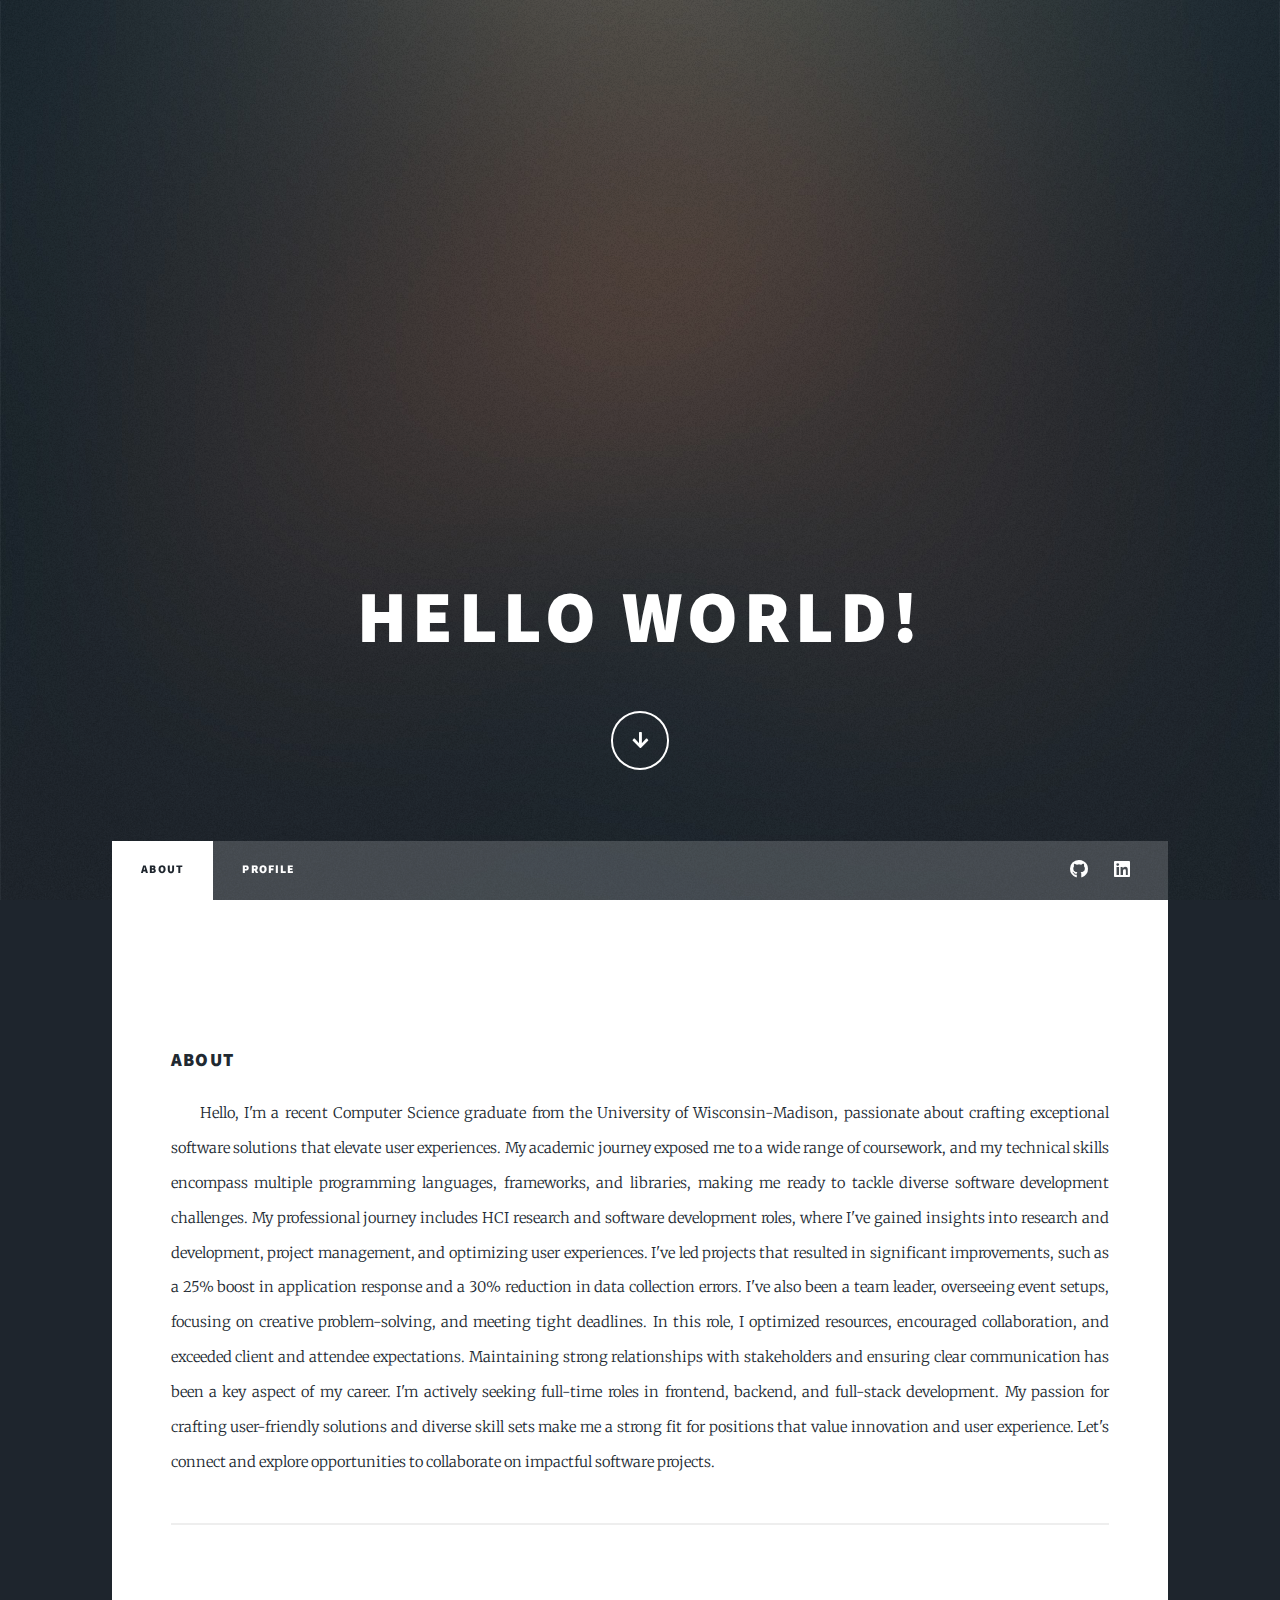
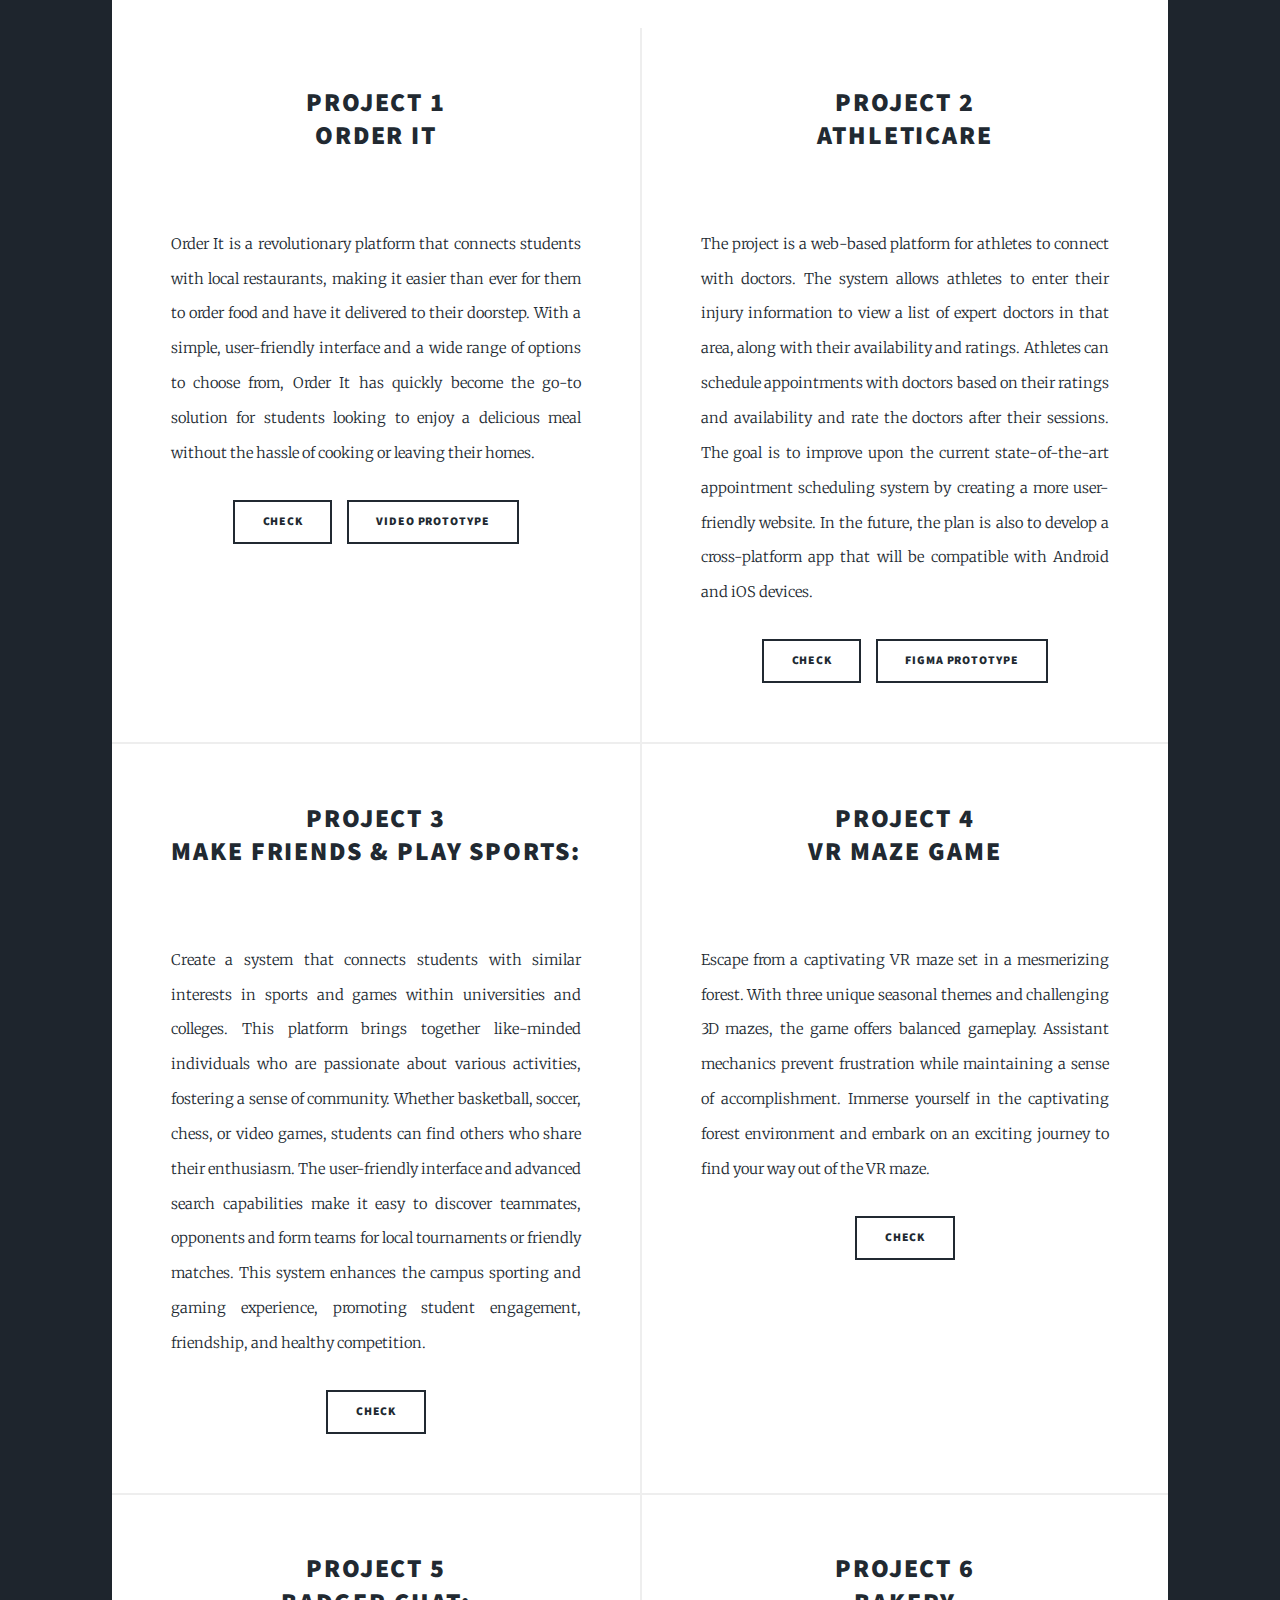
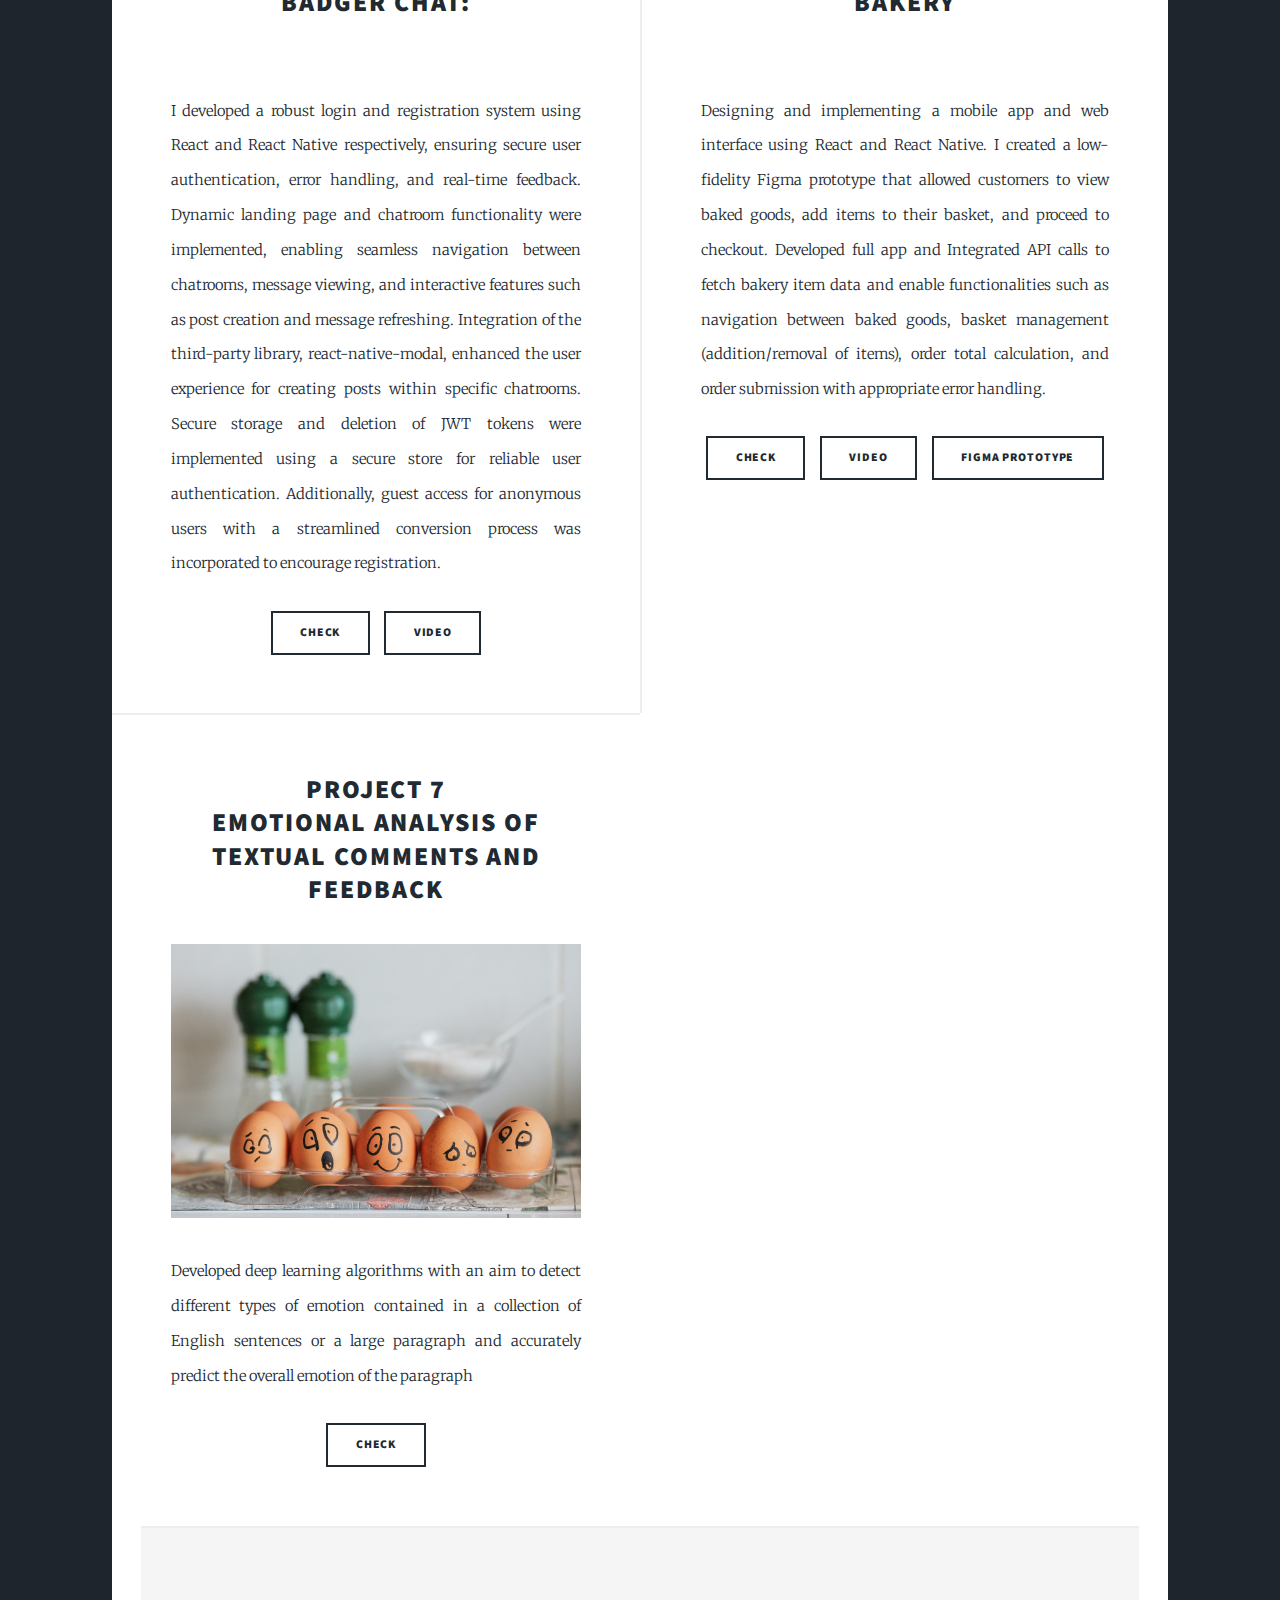
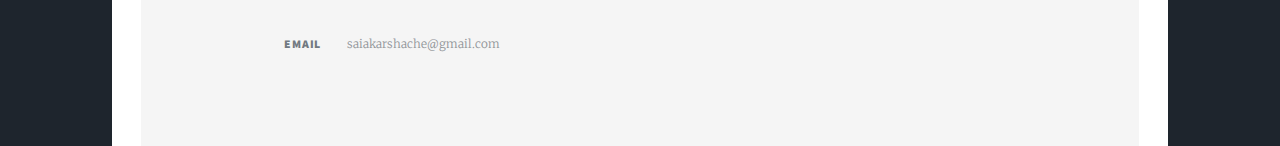
==== commit 1e1a9f32: "Update index.html" ====
--- a/index.html
+++ b/index.html
@@ -45,7 +45,10 @@
 								
 								</header>
 								<h3>ABOUT</h3>
-									<p><span class="image left"><img src="images/pic001.jpg" alt="" /></span>Hello! I'm Sai Akarsh Ache, a recent graduate from the University of Wisconsin-Madison majoring in Computer Science. I have a strong passion for user experience (UX/UI) and a deep understanding of human-computer interaction principles to create intuitive and impactful designs. My experience includes working on a project focused on designing robots for elderly care, where I gained valuable insights into optimizing user interactions. Additionally, I have earned certifications in Human Subjects Research, including CITI certification and completion of the UW Human Subjects Protections course. As a team leader during my student job at Wisconsin Union, I successfully led a team executing event setups, demonstrating my creative problem-solving skills and ability to meet tight deadlines. With meticulous attention to detail, I optimized resources, fostered collaboration, and delivered precise setups that exceeded client and attendee expectations. I am excited to apply my technical expertise, creative mindset, and leadership skills to contribute effectively to a dynamic organization in roles related to UX/UI and Software Development Engineering.</p>
+									<p><span class="image left"><img src="images/pic001.jpg" alt="" /></span>Hello, I'm a recent Computer Science graduate from the University of Wisconsin-Madison, passionate about crafting exceptional software solutions that elevate user experiences. My academic journey exposed me to a wide range of coursework, and my technical skills encompass multiple programming languages, frameworks, and libraries, making me ready to tackle diverse software development challenges.
+										                                                                 My professional journey includes HCI research and software development roles, where I've gained insights into research and development, project management, and optimizing user experiences. I've led projects that resulted in significant improvements, such as a 25% boost in application response and a 30% reduction in data collection errors.
+																		 I've also been a team leader, overseeing event setups, focusing on creative problem-solving, and meeting tight deadlines. In this role, I optimized resources, encouraged collaboration, and exceeded client and attendee expectations. Maintaining strong relationships with stakeholders and ensuring clear communication has been a key aspect of my career.
+																		 I'm actively seeking full-time roles in frontend, backend, and full-stack development. My passion for crafting user-friendly solutions and diverse skill sets make me a strong fit for positions that value innovation and user experience. Let's connect and explore opportunities to collaborate on impactful software projects.</p>
 									<hr /> 
 							</section>
 
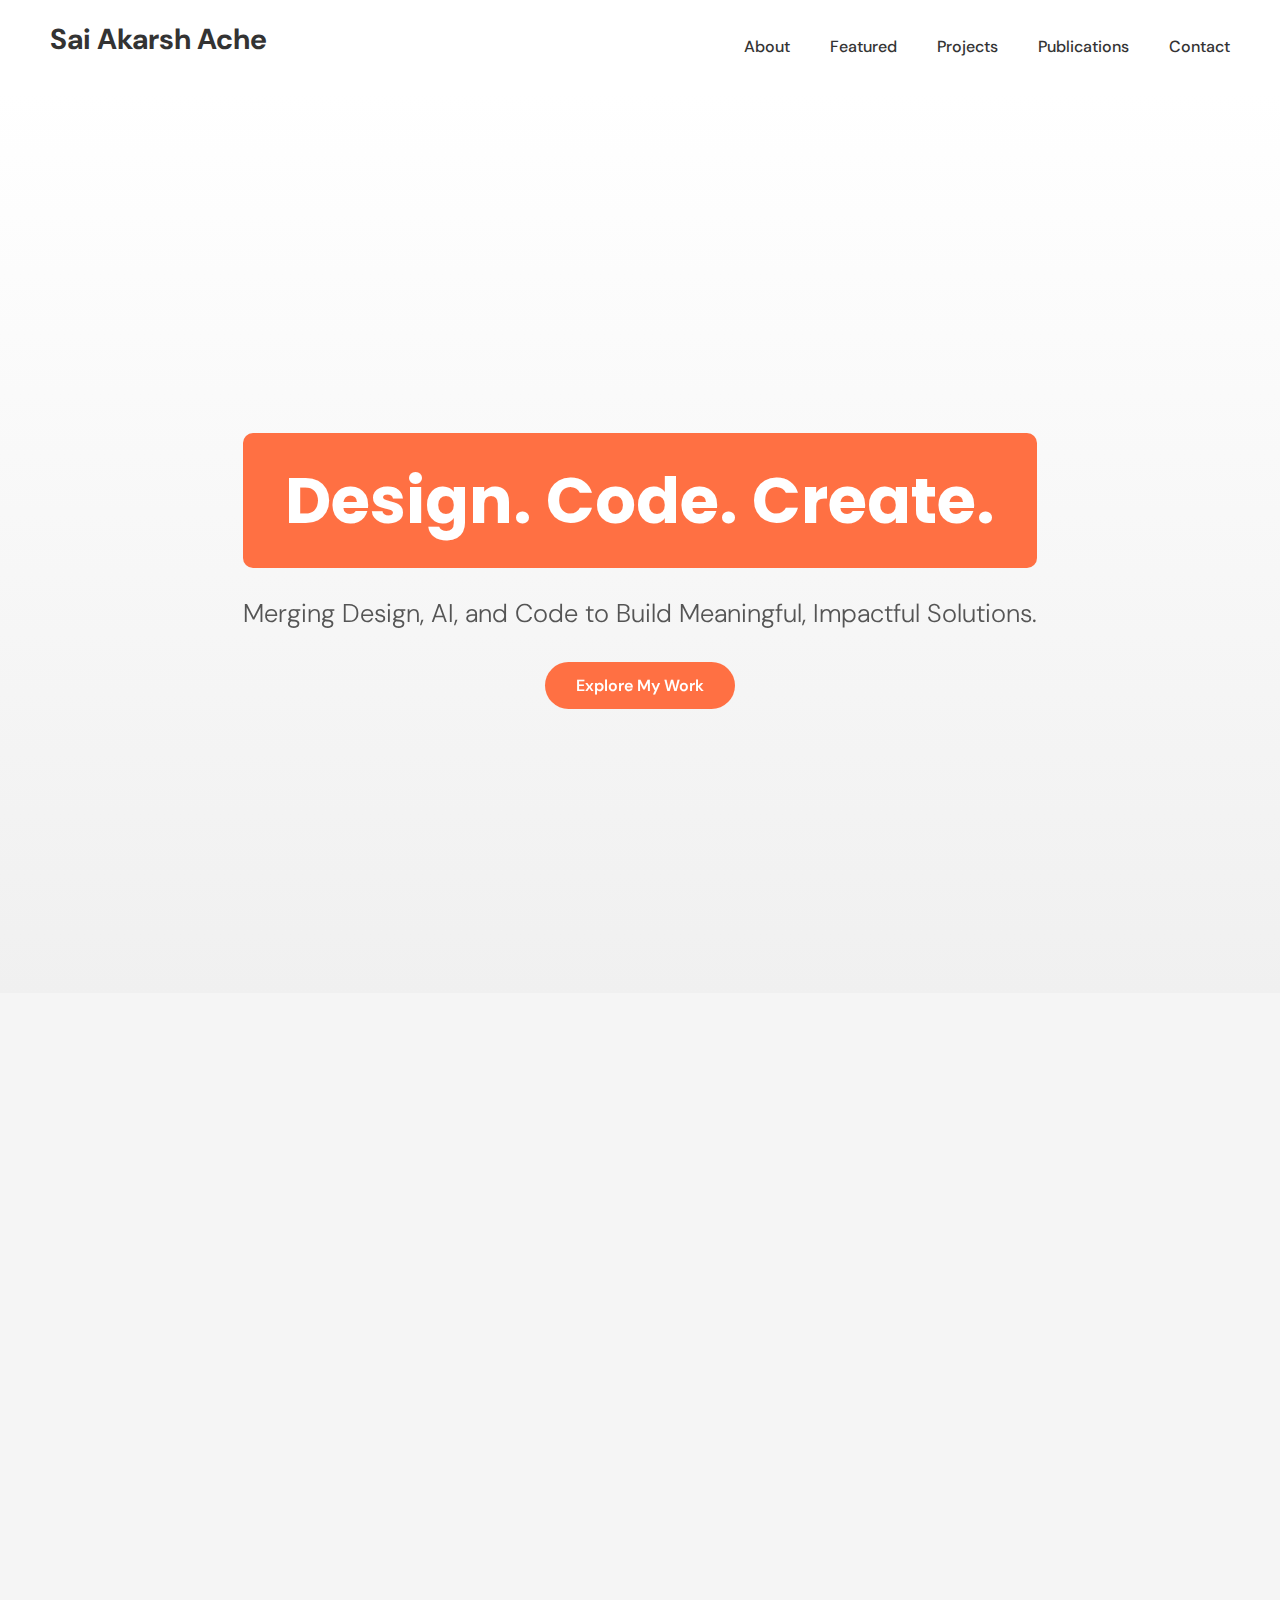
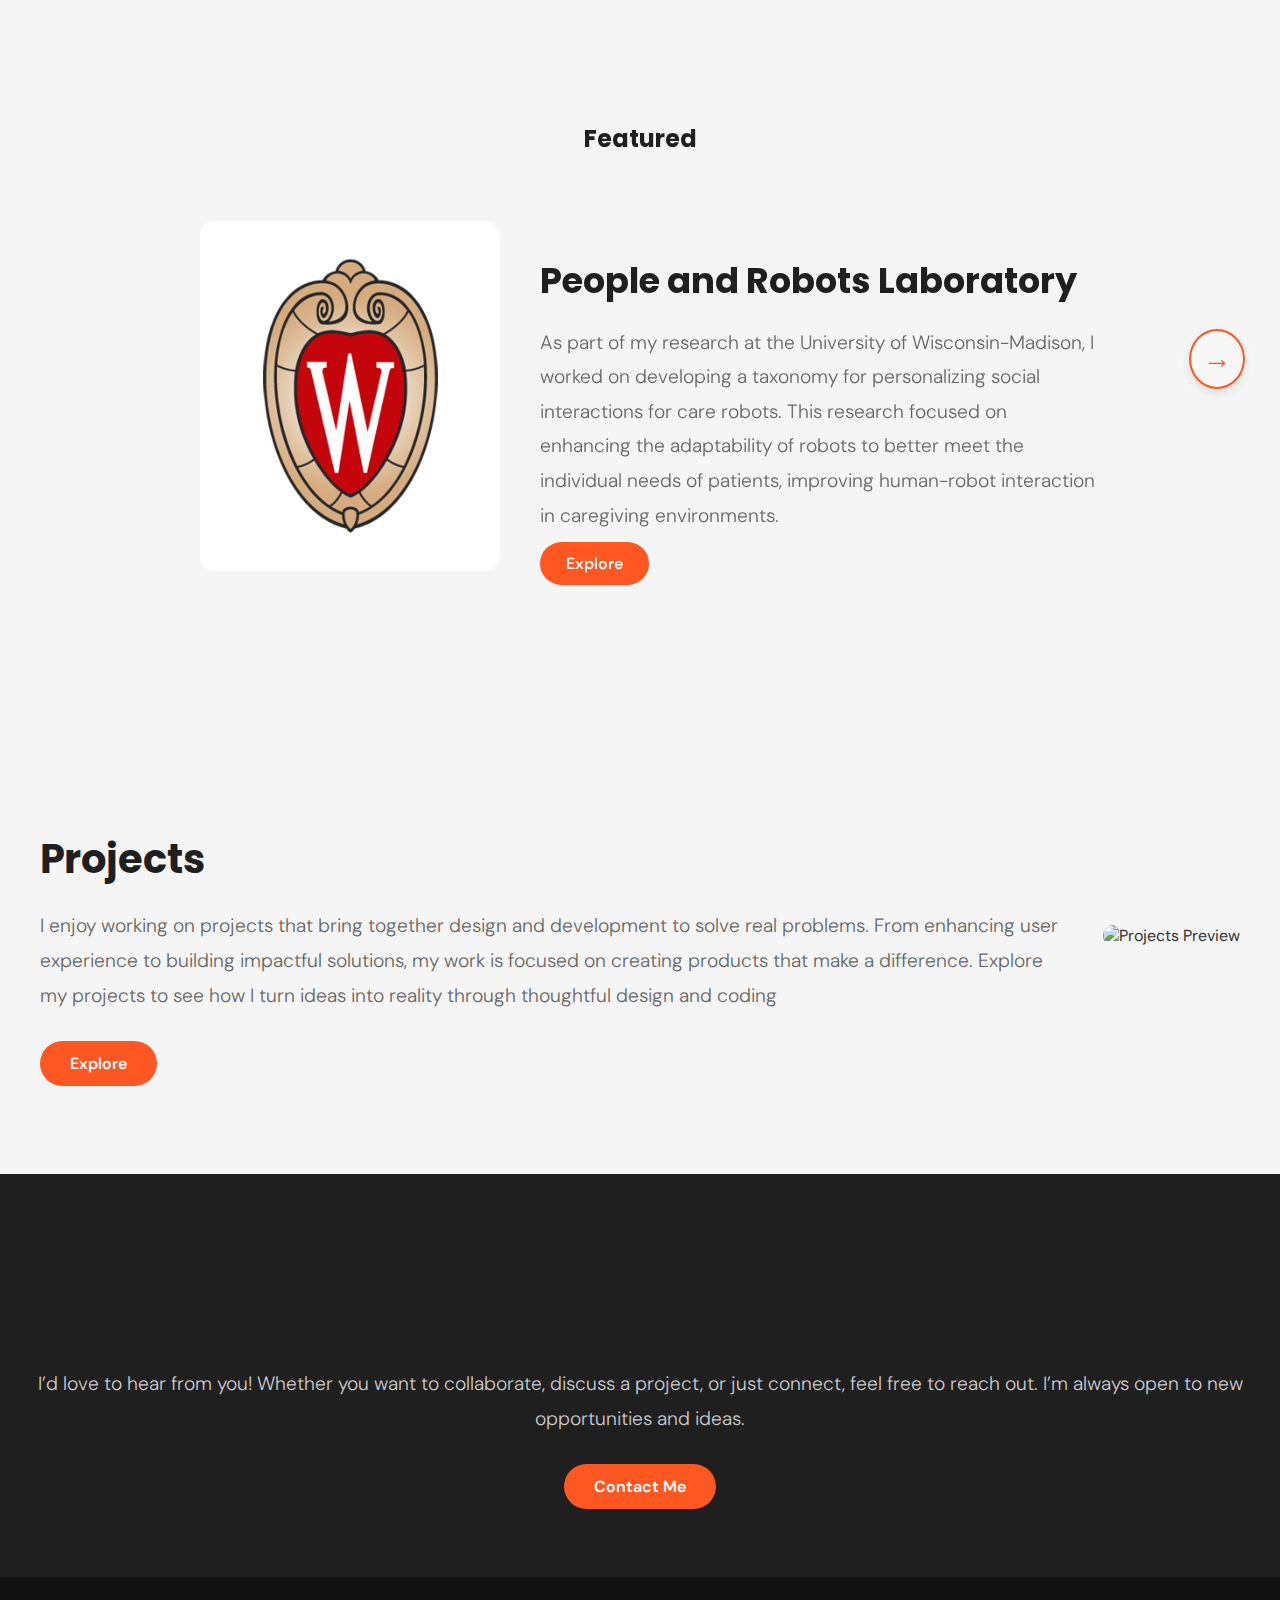
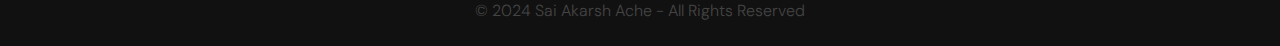
==== commit 1fab05ab: "New profile" ====
--- a/index.html
+++ b/index.html
@@ -1,212 +1,131 @@
-<!DOCTYPE HTML>
-<html>
-	<head>
-		<title>SAI AKARSH ACHE</title>
-		<meta charset="utf-8" />
-		<meta name="viewport" content="width=device-width, initial-scale=1, user-scalable=no" />
-		<link rel="stylesheet" href="assets/css/main.css" />
-		<noscript><link rel="stylesheet" href="assets/css/noscript.css" /></noscript>
-	</head>
-	<body class="is-preload">
-
-		<!-- Wrapper -->
-		<div id="wrapper" class="fade-in">
-
-			<!-- Intro -->
-				<div id="intro">
-					<h1>HELLO WORLD!<br /></h1>
-					<p></p>
-					<ul class="actions">
-						<li><a href="#header" class="button icon solid solo fa-arrow-down scrolly">Continue</a></li>
-					</ul>
-				</div>
-				<!-- Nav -->
-					<nav id="nav">
-						<ul class="links">
-							
-							<li class="active"><a href="index.html">About</a></li>
-							<li><a href="elements.html">Profile</a></li>
-						</ul>
-						<ul class="icons">
-							<li><a href="https://github.com/akarsh27" class="icon brands fa-github"><span class="label">GitHub</span></a></li>
-							<li><a href="https://www.linkedin.com/in/sai-akarsh-ache/" class="icon brands fab fa-linkedin"><span class="label">Linkdin</span></a></li>
-						</ul>
-					</nav>
-
-
-				<!-- about -->
-
-                <!-- main -->
-					<div id="main">
-
-						<!-- Post -->
-							<section class="post">
-								<header class="major">
-								
-								</header>
-								<h3>ABOUT</h3>
-									<p><span class="image left"><img src="images/pic001.jpg" alt="" /></span>Hello, I'm a recent Computer Science graduate from the University of Wisconsin-Madison, passionate about crafting exceptional software solutions that elevate user experiences. My academic journey exposed me to a wide range of coursework, and my technical skills encompass multiple programming languages, frameworks, and libraries, making me ready to tackle diverse software development challenges.
-										                                                                 My professional journey includes HCI research and software development roles, where I've gained insights into research and development, project management, and optimizing user experiences. I've led projects that resulted in significant improvements, such as a 25% boost in application response and a 30% reduction in data collection errors.
-																		 I've also been a team leader, overseeing event setups, focusing on creative problem-solving, and meeting tight deadlines. In this role, I optimized resources, encouraged collaboration, and exceeded client and attendee expectations. Maintaining strong relationships with stakeholders and ensuring clear communication has been a key aspect of my career.
-																		 I'm actively seeking full-time roles in frontend, backend, and full-stack development. My passion for crafting user-friendly solutions and diverse skill sets make me a strong fit for positions that value innovation and user experience. Let's connect and explore opportunities to collaborate on impactful software projects.</p>
-									<hr /> 
-							</section>
-
-					</div>
-					
-					<!-- projects -->
-
-				<!-- Main -->
-					<div id="main">
-
-							<section class="posts">
-
-								<article>
-									<header>
-									
-										<h2><a href="#">Project 1<br />
-											Order It
-									</a></h2>
-									</header>
-									<a href="#" class="image fit"><img src="https://images.unsplash.com/photo-1472393365320-db77a5abbecc?ixlib=rb-4.0.3&ixid=M3wxMjA3fDB8MHxwaG90by1wYWdlfHx8fGVufDB8fHx8fA%3D%3D&auto=format&fit=crop&w=2340&q=80" alt="" /></a>
-									<p>Order It is a revolutionary platform that connects students with local restaurants, making it easier than ever for them to order food and
-										have it delivered to their doorstep. With a simple, user-friendly interface and a wide range of options to choose from, Order It has
-										quickly become the go-to solution for students looking to enjoy a delicious meal without the hassle of cooking or leaving their homes.</p>
-									<ul class="actions special">
-										<li><a href="https://drive.google.com/file/d/1nEd6n-5hBJDOFinlPjnrjceXM6mhFeWO/view?usp=sharing" class="button">Check</a></li>
-										<li><a href="https://cdnapisec.kaltura.com/p/1660902/sp/166090200/embedIframeJs/uiconf_id/25717641/partner_id/1660902?iframeembed=true&playerId=kaltura_player&entry_id=1_y71g3s2n&flashvars[streamerType]=auto&amp;flashvars[localizationCode]=en_US&amp;flashvars[sideBarContainer.plugin]=true&amp;flashvars[sideBarContainer.position]=left&amp;flashvars[sideBarContainer.clickToClose]=true&amp;flashvars[chapters.plugin]=true&amp;flashvars[chapters.layout]=vertical&amp;flashvars[chapters.thumbnailRotator]=false&amp;flashvars[streamSelector.plugin]=true&amp;flashvars[EmbedPlayer.SpinnerTarget]=videoHolder&amp;flashvars[dualScreen.plugin]=true&amp;flashvars[Kaltura.addCrossoriginToIframe]=true&amp;&wid=1_k775jllm" class="button">Video Prototype</a></li>
-
-									</ul>
-								</article>
-
-								<article class="post ">
-									<header>
-										<h2><a href="#">Project 2<br />
-											ATHLETICARE</a></h2>
-									</header>
-									<a href="#" class="image fit"><img src="https://images.unsplash.com/photo-1485400031595-976c74cf4e25?ixlib=rb-4.0.3&ixid=MnwxMjA3fDB8MHxwaG90by1wYWdlfHx8fGVufDB8fHx8&auto=format&fit=crop&w=2340&q=80" alt="" /></a>
-									<p> 
-											The project is a web-based platform for athletes to connect with doctors. The system allows athletes to enter their injury information to view a list of expert doctors in that area, along with their availability and ratings. Athletes can schedule appointments with doctors based on their ratings and availability and rate the doctors after their sessions. The goal is to improve upon the current state-of-the-art appointment scheduling system by creating a more user-friendly website. In the future, the plan is also to develop a cross-platform app that will be compatible with Android and iOS devices.</p>
-									<ul class="actions special">
-										<li><a href="https://drive.google.com/file/d/1-4DVGF3AOUTJ0SZZIKv42SqPLt41nkwk/view?usp=sharing" class="button">Check</a></li>
-										<li><a href="https://www.figma.com/proto/o5BToBh93USZOQqfrbJ9E4/Akarsh-Athletic-Care?type=design&node-id=1-942&scaling=scale-down&page-id=0%3A1&starting-point-node-id=1%3A942" class="button">Figma Prototype</a></li>
-										
-								</article>
-
-								<article>
-									<header>
-									
-										<h2><a href="#">Project 3 <br />
-											Make friends & Play sports:
-									</a></h2>
-									</header>
-									<a href="#" class="image fit"><img src="https://images.unsplash.com/photo-1599474924187-334a4ae5bd3c?ixlib=rb-4.0.3&ixid=M3wxMjA3fDB8MHxwaG90by1wYWdlfHx8fGVufDB8fHx8fA%3D%3D&auto=format&fit=crop&w=2166&q=80" alt="" /></a>
-									<p>Create a system that connects students with similar interests in sports and games within universities and colleges. This platform brings together like-minded individuals who are passionate about various activities, fostering a sense of community. Whether basketball, soccer, chess, or video games, students can find others who share their enthusiasm. The user-friendly interface and advanced search capabilities make it easy to discover teammates, opponents and form teams for local tournaments or friendly matches. This system enhances the campus sporting and gaming experience, promoting student engagement, friendship, and healthy competition.</p>
-									<ul class="actions special">
-										<li><a href="https://drive.google.com/file/d/1T9OP3muKtmiGyVQAtwQwRBu45gVcKZXk/view?usp=sharing" class="button">Check</a></li>
-										
-									</ul>
-								</article>
-
-								<article>
-									<header>
-									
-										<h2><a href="#">Project 4 <br />
-											VR maze game
-									</a></h2>
-									</header>
-									<a href="#" class="image fit"><img src="https://images.unsplash.com/photo-1425913397330-cf8af2ff40a1?ixlib=rb-4.0.3&ixid=M3wxMjA3fDB8MHxwaG90by1wYWdlfHx8fGVufDB8fHx8fA%3D%3D&auto=format&fit=crop&w=2148&q=80" alt="" /></a>
-									<p>
-										Escape from a captivating VR maze set in a mesmerizing forest. With three unique seasonal themes and challenging 3D mazes, the game offers balanced gameplay. Assistant mechanics prevent frustration while maintaining a sense of accomplishment.
-										Immerse yourself in the captivating forest environment and embark on an exciting journey to find your way out of the VR maze.
-									</p>
-									
-									<ul class="actions special">
-										<li><a href="https://youtu.be/KFVZU82LXeE" class="button">Check</a></li>
-										
-									</ul>
-								</article>
-
-								<article>
-									<header>
-									
-										<h2><a href="#">Project 5 <br />
-											Badger Chat:
-											
-									</a></h2>
-									</header>
-									<a href="#" class="image fit"><img src="https://images.unsplash.com/photo-1604881988758-f76ad2f7aac1?ixlib=rb-4.0.3&ixid=M3wxMjA3fDB8MHxwaG90by1wYWdlfHx8fGVufDB8fHx8fA%3D%3D&auto=format&fit=crop&w=2342&q=80" alt="" /></a>
-									<p>I developed a robust login and registration system using React and React Native respectively, ensuring secure user authentication, error handling, and real-time feedback. Dynamic landing page and chatroom functionality were implemented, enabling seamless navigation between chatrooms, message viewing, and interactive features such as post creation and message refreshing. Integration of the third-party library, react-native-modal, enhanced the user experience for creating posts within specific chatrooms. Secure storage and deletion of JWT tokens were implemented using a secure store for reliable user authentication. Additionally, guest access for anonymous users with a streamlined conversion process was incorporated to encourage registration.</p>
-									<ul class="actions special">
-										<li><a href="https://github.com/akarsh27/Chat/tree/main/Chat" class="button">Check</a></li>
-										<li><a href="https://cdnapisec.kaltura.com/p/1660902/sp/166090200/embedIframeJs/uiconf_id/25717641/partner_id/1660902?iframeembed=true&playerId=kaltura_player&entry_id=1_ocw10zly&flashvars[streamerType]=auto&amp;flashvars[localizationCode]=en_US&amp;flashvars[sideBarContainer.plugin]=true&amp;flashvars[sideBarContainer.position]=left&amp;flashvars[sideBarContainer.clickToClose]=true&amp;flashvars[chapters.plugin]=true&amp;flashvars[chapters.layout]=vertical&amp;flashvars[chapters.thumbnailRotator]=false&amp;flashvars[streamSelector.plugin]=true&amp;flashvars[EmbedPlayer.SpinnerTarget]=videoHolder&amp;flashvars[dualScreen.plugin]=true&amp;flashvars[Kaltura.addCrossoriginToIframe]=true&amp;&wid=1_oxrrlkp6" class="button">Video</a></li>
-										
-									</ul>
-								</article>
-
-
-								
-								<article>
-									<header>
-										
-										
-									<h2><a href="#">Project 6<br />
-											Bakery
-										</a></h2>
-										</header>
-										<a href="#" class="image fit"><img src="https://images.unsplash.com/photo-1555507036-ab1f4038808a?ixlib=rb-4.0.3&ixid=M3wxMjA3fDB8MHxwaG90by1wYWdlfHx8fGVufDB8fHx8fA%3D%3D&auto=format&fit=crop&w=1626&q=80" alt="" /></a>
-										<p>Designing and implementing a mobile app and web interface using React and React Native. I created a low-fidelity Figma prototype that allowed customers to view baked goods, add items to their basket, and proceed to checkout. Developed full app and Integrated API calls to fetch bakery item data and enable functionalities such as navigation between baked goods, basket management (addition/removal of items), order total calculation, and order submission with appropriate error handling. </p>
-										<ul class="actions special">
-											<li><a href="https://github.com/akarsh27/Bakery/tree/main/bakery" class="button">Check</a></li>
-											<li><a href="https://cdnapisec.kaltura.com/p/1660902/sp/166090200/embedIframeJs/uiconf_id/25717641/partner_id/1660902?iframeembed=true&playerId=kaltura_player&entry_id=1_2zzv45d0&flashvars[streamerType]=auto&amp;flashvars[localizationCode]=en_US&amp;flashvars[sideBarContainer.plugin]=true&amp;flashvars[sideBarContainer.position]=left&amp;flashvars[sideBarContainer.clickToClose]=true&amp;flashvars[chapters.plugin]=true&amp;flashvars[chapters.layout]=vertical&amp;flashvars[chapters.thumbnailRotator]=false&amp;flashvars[streamSelector.plugin]=true&amp;flashvars[EmbedPlayer.SpinnerTarget]=videoHolder&amp;flashvars[dualScreen.plugin]=true&amp;flashvars[Kaltura.addCrossoriginToIframe]=true&amp;&wid=1_inep4dx1" class="button">Video</a></li>
-											<li><a href="https://www.figma.com/proto/Z7zDBiL1eJeJHJi1tId7UZ/Badger-Bakery?node-id=3-24&starting-point-node-id=3%3A24" class="button">Figma Prototype</a></li>
-										</ul>
-									</ul>
-								</article>
-
-								<article>
-									<header>
-										
-										
-									<h2><a href="#">Project 7 <br />
-											Emotional Analysis of Textual comments and feedback
-										</a></h2>
-										</header>
-										<a href="#" class="image fit"><img src="images/pic18.jpg" alt="" /></a>
-										<p>Developed deep learning algorithms with an aim to detect different types of emotion contained in a collection of English sentences or a large paragraph and accurately predict the overall emotion of the paragraph</p>
-										<ul class="actions special">
-											<li><a href="https://github.com/akarsh27/Emotional-Analysis" class="button">Check</a></li>
-										</ul>
-									</ul>
-								</article>
-
-							
-								
-
-							
-				
-							</section>
-					<footer id="footer">
-	
-						<section class="split contact">
-
-							
-							<section>
-								<h3>Email</h3>
-								<p>saiakarshache@gmail.com</p>
-							</section>
-					</footer>
-
-			</div>
-
-		<!-- Scripts -->
-			<script src="assets/js/jquery.min.js"></script>
-			<script src="assets/js/jquery.scrollex.min.js"></script>
-			<script src="assets/js/jquery.scrolly.min.js"></script>
-			<script src="assets/js/browser.min.js"></script>
-			<script src="assets/js/breakpoints.min.js"></script>
-			<script src="assets/js/util.js"></script>
-			<script src="assets/js/main.js"></script>
-
-	</body>
-</html>
+<!DOCTYPE html>
+<html lang="en">
+<head>
+    <meta charset="UTF-8">
+    <meta name="viewport" content="width=device-width, initial-scale=1.0">
+    <title>Sai Akarsh Ache - Portfolio</title>
+    <!-- Google Fonts -->
+    <link href="https://fonts.googleapis.com/css2?family=DM+Sans:wght@400;500;700&family=Poppins:wght@300;600&display=swap" rel="stylesheet">
+    <!-- External CSS -->
+    <link rel="stylesheet" href="style.css">
+    <!-- AOS (Animate On Scroll) Library -->
+    <link href="https://unpkg.com/aos@next/dist/aos.css" rel="stylesheet">
+</head>
+<body>
+
+    <!-- Navbar -->
+    <nav>
+        <div class="logo">Sai Akarsh Ache</div>
+        <ul>
+            <li><a href="#about">About</a></li>
+            <li><a href="#featured">Featured</a></li>
+            <li><a href="projects.html">Projects</a></li>
+            <li><a href="publications.html">Publications</a></li>
+            <li><a href="contact.html">Contact</a></li>
+        </ul>
+    </nav>
+
+    <!-- Fullscreen Hero Section -->
+    <section id="hero" class="hero full-screen">
+        <div class="hero-content" data-aos="fade-in">
+            <h1 class="main-heading">Design. Code. Create.</h1>
+            <p class="sub-heading">Merging Design, AI, and Code to Build Meaningful, Impactful Solutions.</p>
+            <a href="#about" class="btn-hero">Explore My Work</a>
+        </div>
+    </section>
+
+
+    <!-- About Section -->
+    <section id="about" class="spacious-section" data-aos="fade-up">
+        <div class="about-content">
+            <h2>About Me</h2>
+            <p>I am passionate about solving complex problems where I can create impactful solutions that make a real difference in people's lives. 
+                I thrive on interacting with users, understanding their needs, and designing solutions that are both empathetic and innovative. With experience 
+                in the full product development lifecycle, I aim to build products that are not only usable but also equitable, enjoyable, and transformative.</p>
+                
+                <p>I love working at the intersection of design, technology, and human interaction, especially in areas like robotics and AI. My goal is to 
+                create products that bridge the gap between humans and technology, enhancing how we engage with the world around us.</p>
+                
+                <p>Let’s collaborate and create meaningful, human-centered solutions that drive positive change.</p>
+        </div>
+        <div class="about-image">
+            <img src="assets/profile1.JPG" alt="Sai Akarsh Ache" class="rounded-image">
+        </div>
+    </section>
+
+    <!-- Featured Work Section -->
+    <section id="featured" class="spacious-section">
+        <h2>Featured</h2>
+        <button class="scroll-button scroll-right" onclick="scrollRight()">
+            <i class="custom-arrow">→</i> <!-- Custom arrow design -->
+        </button>
+        <div class="featured-grid">
+            <!-- Floating Card 1 -->
+            <!-- <div class="featured-item">
+                <img src="https://via.placeholder.com/300x300" alt="Pocket Notes">
+                <div class="featured-text">
+                    <h3>Pocket Notes</h3>
+                    <p>A modern, intuitive note-taking app focused on simplicity and design.</p>
+                    <a href="Pocket-Notes.html" class="btn-featured">Explore</a>
+                </div>
+            </div> -->
+
+            <div class="featured-item">
+                <img src="assets/uw4.png" alt="People and Robots Lab">
+                <div class="featured-text">
+                    <h3>People and Robots Laboratory</h3>
+                    <p>As part of my research at the University of Wisconsin-Madison, I worked on developing a taxonomy for personalizing social interactions for care robots. This research focused on enhancing the adaptability of robots to better meet the individual needs of patients, improving human-robot interaction in caregiving environments.</p>
+                    <a href="https://peopleandrobots.wisc.edu/" class="btn-featured" target="_blank">Explore</a>
+                </div>
+            </div>
+
+            <!-- Add more floating cards as needed -->
+        </div>
+    </section>
+
+    <!-- Projects Section -->
+    <section id="projects" class="spacious-section">
+        <div class="projects-content">
+            <div class="projects-text">
+                <h2>Projects</h2>
+                <p>I enjoy working on projects that bring together
+                   design and development to solve real problems. 
+                   From enhancing user experience to building 
+                   impactful solutions, my work is focused on 
+                   creating products that make a difference. 
+                   Explore my projects to see how I turn ideas 
+                   into reality through thoughtful design and coding</p>
+                <a href="projects.html" class="btn-project">Explore</a>
+            </div>
+            <div class="projects-image">
+                <img src="https://images.unsplash.com/photo-1485827404703-89b55fcc595e?q=80&w=3540&auto=format&fit=crop&ixlib=rb-4.0.3&ixid=M3wxMjA3fDB8MHxwaG90by1wYWdlfHx8fGVufDB8fHx8fA%3D%3D" alt="Projects Preview">
+            </div>
+        </div>
+    </section>
+
+    <!-- Contact Section -->
+    <section id="contact" class="spacious-section">
+        <h2>Get in Touch</h2>
+        <p>I’d love to hear from you! Whether you want to collaborate, discuss a project, or just connect, feel free to reach out. I’m always open to new opportunities and ideas.</p>
+        <a href="contact.html" class="btn-contact">Contact Me</a>
+    </section>
+
+    <!-- Footer -->
+    <footer>
+        <p>© 2024 Sai Akarsh Ache - All Rights Reserved</p>
+    </footer>
+
+    <!-- AOS Animation Script -->
+    <script src="https://unpkg.com/aos@next/dist/aos.js"></script>
+    <script>
+        AOS.init({
+            duration: 1200,
+            easing: 'ease-in-out',
+            once: true
+        });
+    </script>
+
+    <script src="script.js"></script>
+
+</body>
+</html>
--- a/style.css
+++ b/style.css
@@ -0,0 +1,494 @@
+/* Global Styles */
+body {
+    font-family: 'DM Sans', sans-serif;
+    margin: 0;
+    padding: 0;
+    background-color: #f5f5f5;
+    color: #333;
+    overflow-x: hidden;
+}
+
+h1, h2, h3 {
+    font-family: 'Poppins', sans-serif;
+    font-weight: 700;
+    color: #1f1f1f;
+}
+
+p {
+    font-family: 'DM Sans', sans-serif;
+    font-weight: 300;
+    line-height: 1.8;
+    color: #444;
+}
+
+a {
+    text-decoration: none;
+    color: #333;
+    transition: color 0.3s ease;
+}
+
+a:hover {
+    color: #ff5722; /* Orange on hover */
+}
+
+/* Navbar */
+nav {
+    display: flex;
+    justify-content: space-between;
+    padding: 20px 50px;
+    background-color: #fff;
+    box-shadow: 0 2px 8px rgba(0, 0, 0, 0.1);
+}
+
+nav ul {
+    display: flex;
+    gap: 40px;
+}
+
+nav ul li {
+    list-style: none;
+    font-weight: 500;
+}
+
+nav .logo {
+    font-weight: 700;
+    font-size: 1.8rem;
+}
+
+/* Full-Screen Hero Section */
+.hero {
+    height: 100vh;
+    display: flex;
+    justify-content: center;
+    align-items: center;
+    background: linear-gradient(135deg, #1f1f1f, #3a3a3a);
+    color: white;
+    text-align: center;
+}
+
+.hero-content h1 {
+    font-size: 4.5rem;
+    margin-bottom: 20px;
+}
+
+.hero-content p {
+    font-size: 1.6rem;
+    margin-bottom: 40px;
+}
+
+.btn-hero {
+    padding: 15px 35px;
+    background-color: #ff5722;
+    color: white;
+    border-radius: 30px;
+    font-weight: 600;
+    border: 1px solid transparent;
+    transition: background-color 0.3s ease, color 0.3s ease, border 0.3s ease;
+}
+
+.btn-hero:hover {
+    background-color: white;
+    color: #ff5722;
+    border: 1px solid #ff5722;
+}
+
+/* Featured Section */
+#featured {
+    padding: 80px 0;
+    text-align: center;
+    position: relative;
+}
+
+.featured-grid {
+    display: flex;
+    gap: 30px;
+    overflow-x: hidden;
+    max-width: 920px;
+    margin: 0 auto;
+    scroll-snap-type: x mandatory;
+}
+
+.featured-item {
+    flex: 0 0 900px;
+    display: flex;
+    align-items: center;
+    justify-content: space-between;
+    padding: 20px;
+    transition: transform 0.3s ease, box-shadow 0.3s ease;
+    scroll-snap-align: center;
+    height: 400px;
+}
+
+.featured-item:hover {
+    transform: scale(1.02);
+    box-shadow: 0 8px 20px rgba(0, 0, 0, 0.1);
+}
+
+.featured-item img {
+    width: 300px;
+    height: 350px;
+    object-fit: cover;
+    border-radius: 15px;
+}
+
+.featured-text {
+    flex: 1;
+    margin-left: 40px;
+    text-align: left;
+}
+
+.featured-text h3 {
+    font-size: 2.2rem;
+    margin-bottom: 10px;
+}
+
+.featured-text p {
+    font-size: 1.2rem;
+    margin-bottom: 20px;
+    color: #666;
+}
+
+.btn-featured {
+    padding: 10px 25px;
+    background-color: #ff5722;
+    color: white;
+    border-radius: 30px;
+    font-weight: 600;
+    transition: background-color 0.3s ease, color 0.3s ease, border 0.3s ease;
+    border: 1px solid transparent;
+}
+
+.btn-featured:hover {
+    background-color: white;
+    color: #ff5722;
+    border: 1px solid #ff5722;
+}
+
+/* Hide Scrollbar */
+.featured-grid::-webkit-scrollbar {
+    display: none;
+}
+
+.featured-grid {
+    -ms-overflow-style: none;  /* IE and Edge */
+    scrollbar-width: none;  /* Firefox */
+}
+
+/* About Section */
+#about {
+    padding: 80px 0;
+    display: flex;
+    justify-content: space-between;
+    align-items: center;
+    max-width: 1100px;
+    margin: 0 auto;
+}
+
+.about-content {
+    max-width: 600px;
+}
+
+.about-image img {
+    width: 350px; 
+    height: 350px; 
+    object-fit: cover; /* Ensures the image covers the container without distortion */
+    border-radius: 50%; /* Makes the image circular */
+    object-position: 0 20%;
+    transition: transform 0.3s ease;
+}
+
+
+.about-image img:hover {
+    transform: scale(1.05);
+}
+
+/* Footer */
+footer {
+    background-color: #111;
+    color: white;
+    padding: 20px 0;
+    text-align: center;
+}
+
+footer p {
+    margin: 0;
+    font-size: 1rem;
+}
+
+/* Animations */
+@keyframes fadeIn {
+    from {
+        opacity: 0;
+        transform: translateY(20px);
+    }
+    to {
+        opacity: 1;
+        transform: translateY(0);
+    }
+}
+
+/* Responsive Design */
+@media (max-width: 768px) {
+    .hero-content h1 {
+        font-size: 3rem;
+    }
+
+    .hero-content p {
+        font-size: 1.3rem;
+    }
+
+    .about-image img {
+        width: 250px;
+    }
+
+    .featured-grid {
+        grid-template-columns: 1fr;
+    }
+}
+
+/* Projects Section */
+#projects {
+    padding: 100px 0;
+    background-color: #f5f5f5;
+}
+
+.projects-content {
+    display: flex;
+    align-items: center;
+    justify-content: space-between;
+    max-width: 1200px;
+    margin: 0 auto;
+    gap: 40px;
+}
+
+.projects-text {
+    flex: 1;
+    text-align: left;
+}
+
+.projects-text h2 {
+    font-size: 2.5rem;
+    margin-bottom: 20px;
+}
+
+.projects-text p {
+    font-size: 1.2rem;
+    margin-bottom: 40px;
+    color: #666;
+}
+
+.btn-project {
+    padding: 12px 30px;
+    background-color: #ff5722;
+    color: white;
+    border-radius: 30px;
+    font-weight: 600;
+    transition: background-color 0.3s ease;
+}
+
+.btn-project:hover {
+    background-color: white;
+    color: #ff5722;
+    border: 1px solid #ff5722;
+}
+
+.projects-image img {
+    width: 600px;
+    height: auto;
+    border-radius: 10px;
+}
+
+/* Responsive Design for Projects Section */
+@media (max-width: 768px) {
+    .projects-content {
+        flex-direction: column;
+        text-align: center;
+    }
+
+    .projects-image img {
+        width: 100%;
+    }
+}
+
+/* Contact Section */
+#contact {
+    padding: 80px 0;
+    background-color: #1f1f1f;
+    color: white;
+    text-align: center;
+}
+
+#contact h2 {
+    font-size: 2.5rem;
+    margin-bottom: 20px;
+}
+
+#contact p {
+    font-size: 1.2rem;
+    margin-bottom: 40px;
+    color: #cccccc;
+}
+
+.btn-contact {
+    padding: 12px 30px;
+    background-color: #ff5722;
+    color: white;
+    border-radius: 30px;
+    font-weight: 600;
+    text-decoration: none;
+    transition: background-color 0.3s ease;
+}
+
+.btn-contact:hover {
+    background-color: white;
+    color: #ff5722;
+    border: 1px solid #ff5722;
+}
+
+/* Scroll Button */
+.scroll-button {
+    position: absolute;
+    top: 50%;
+    right: 35px; /* Adjusted to move it slightly inward from the edge */
+    transform: translateY(-50%);
+    background-color: rgba(255, 255, 255, 0.2);
+    color: #ff5722; /* Orange arrow */
+    border: 2px solid #ff5722;
+    padding: 12px;
+    border-radius: 50%;
+    cursor: pointer;
+    transition: background-color 0.4s ease, transform 0.3s ease;
+    box-shadow: 0 4px 8px rgba(0, 0, 0, 0.1);
+    z-index: 2;
+}
+
+
+/* Custom Arrow Style */
+.custom-arrow {
+    font-size: 28px; /* Larger arrow for visibility */
+    font-weight: bold;
+    transition: transform 0.3s ease;
+}
+
+/* Hover Effect for Scroll Button */
+.scroll-button:hover {
+    background-color: #ff5722;
+    color: white;
+    transform: scale(1.1);
+}
+
+.scroll-button:hover .custom-arrow {
+    transform: translateX(5px);
+}
+
+/* Hero Section */
+.hero {
+    height: 100vh;
+    display: flex;
+    justify-content: center;
+    align-items: center;
+    background: linear-gradient(180deg, #ffffff, #f0f0f0);
+    color: white;
+    text-align: center;
+}
+
+.hero-content h1 {
+    color: #ffffff;
+    background-color: #ff7043;
+    padding: 20px 40px;
+    border-radius: 10px;
+    font-size: 4rem;
+    margin-bottom: 20px;
+}
+
+.hero-content p {
+    color: #555;
+    font-size: 1.6rem;
+    margin-bottom: 40px;
+}
+
+.btn-hero {
+    padding: 15px 35px;
+    background-color: #ff7043;
+    color: white;
+    border-radius: 30px;
+    font-weight: 600;
+    border: 1px solid transparent;
+    transition: background-color 0.3s ease, color 0.3s ease, border 0.3s ease;
+}
+
+.btn-hero:hover {
+    background-color: white;
+    color: #ff7043;
+    border: 1px solid #ff7043;
+}
+
+
+/* update 1 */
+/* Full-Screen Hero Section */
+.hero {
+    height: 100vh;
+    display: flex;
+    justify-content: center;
+    align-items: center;
+    background: linear-gradient(180deg, #ffffff, #f0f0f0);
+    color: #333;
+    text-align: center;
+}
+
+/* Hero Content */
+.hero-content {
+    max-width: 800px;
+    padding: 20px;
+}
+
+/* Main Heading (Hero) */
+.main-heading {
+    font-size: 4.5rem; /* Slightly larger */
+    background-color: #ff7043;
+    color: #ffffff;
+    padding: 20px 40px;
+    border-radius: 10px;
+    margin-bottom: 20px; /* Add space below heading */
+}
+
+/* Sub-heading (Tagline) */
+.sub-heading {
+    font-size: 1.5rem; /* Reduce font size for hierarchy */
+    line-height: 1.6; /* Increase line spacing */
+    color: #555555; /* Slightly lighter grey */
+    margin-bottom: 40px; /* Adds space between tagline and button */
+}
+
+/* Button */
+.btn-hero {
+    padding: 12px 30px;
+    background-color: #ff7043;
+    color: white;
+    border-radius: 30px;
+    font-weight: 600;
+    text-decoration: none;
+    border: 1px solid transparent;
+    transition: background-color 0.3s ease, color 0.3s ease, border 0.3s ease;
+}
+
+.btn-hero:hover {
+    background-color: white;
+    color: #ff7043;
+    border: 1px solid #ff7043;
+}
+
+/* Media Query for Smaller Screens */
+@media (max-width: 768px) {
+    .main-heading {
+        font-size: 3rem;
+    }
+
+    .sub-heading {
+        font-size: 1.2rem;
+    }
+}
+
+/* update3 */
+
+
